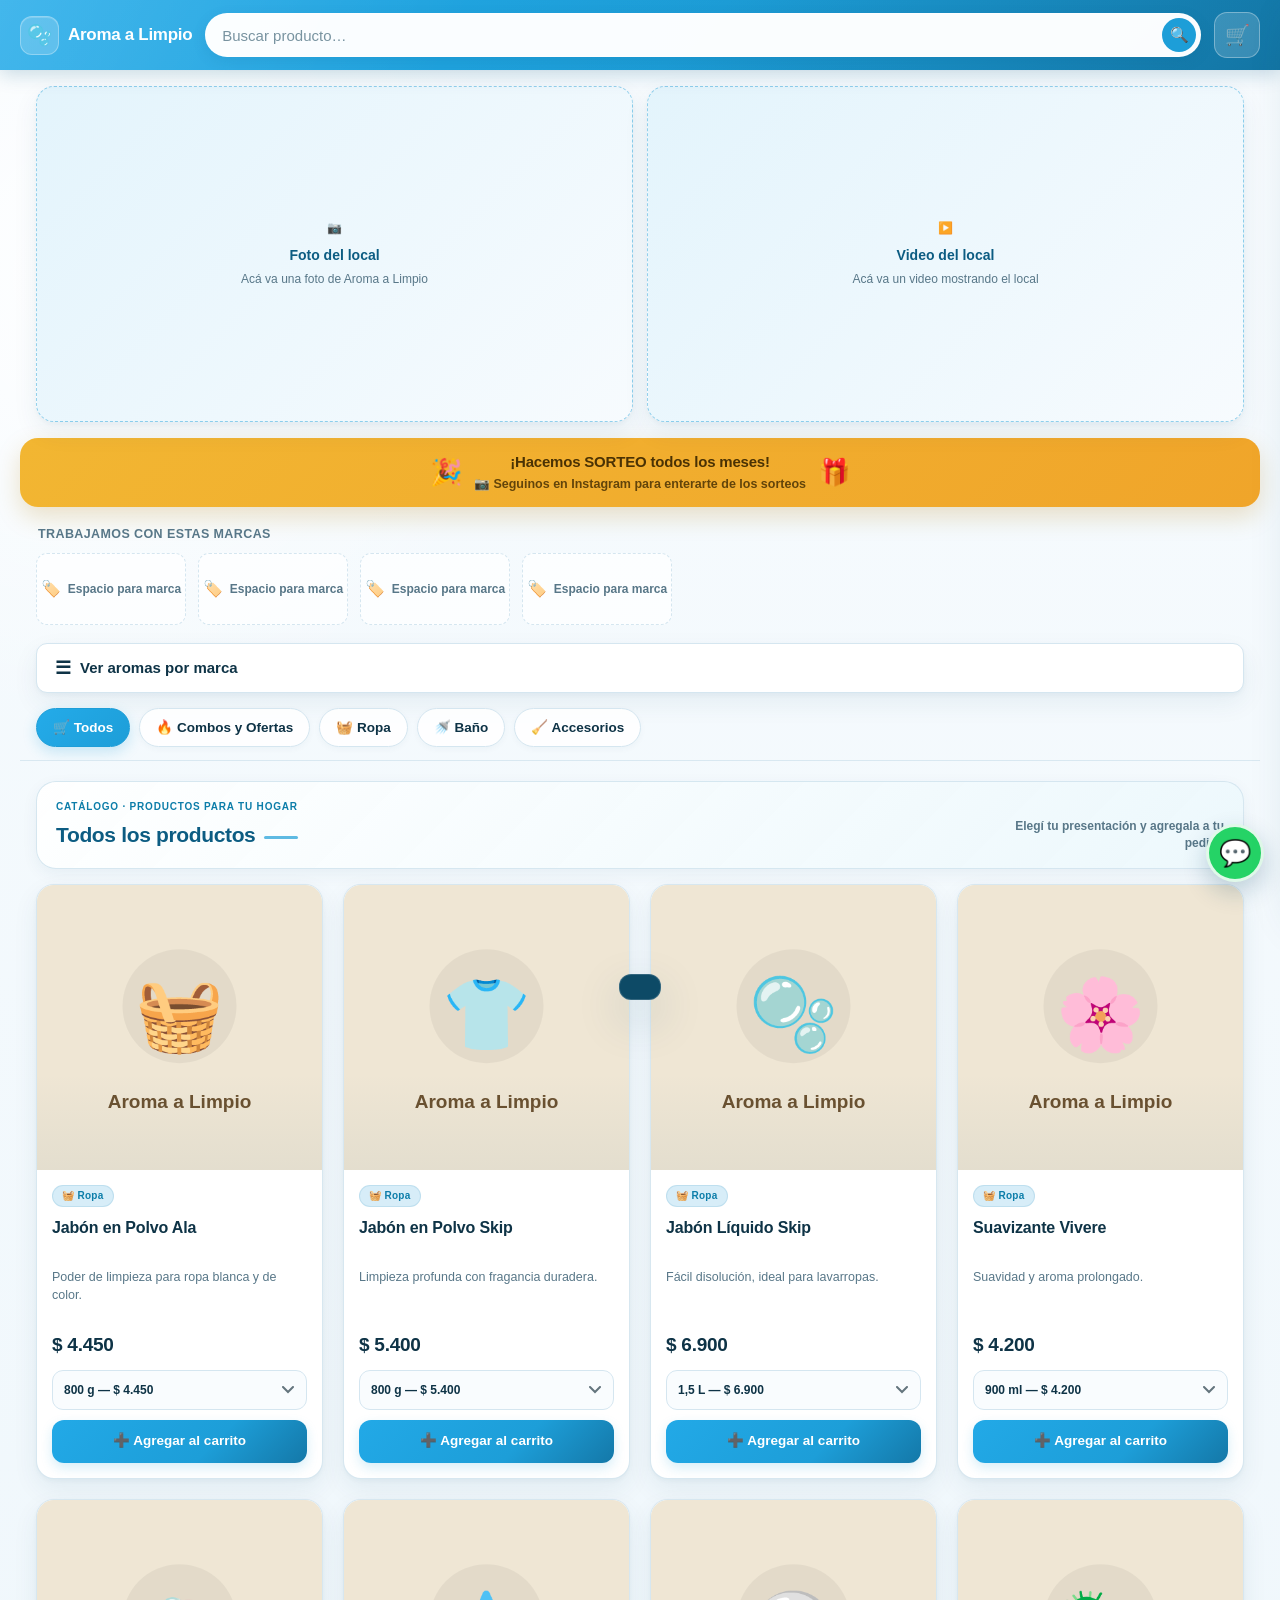
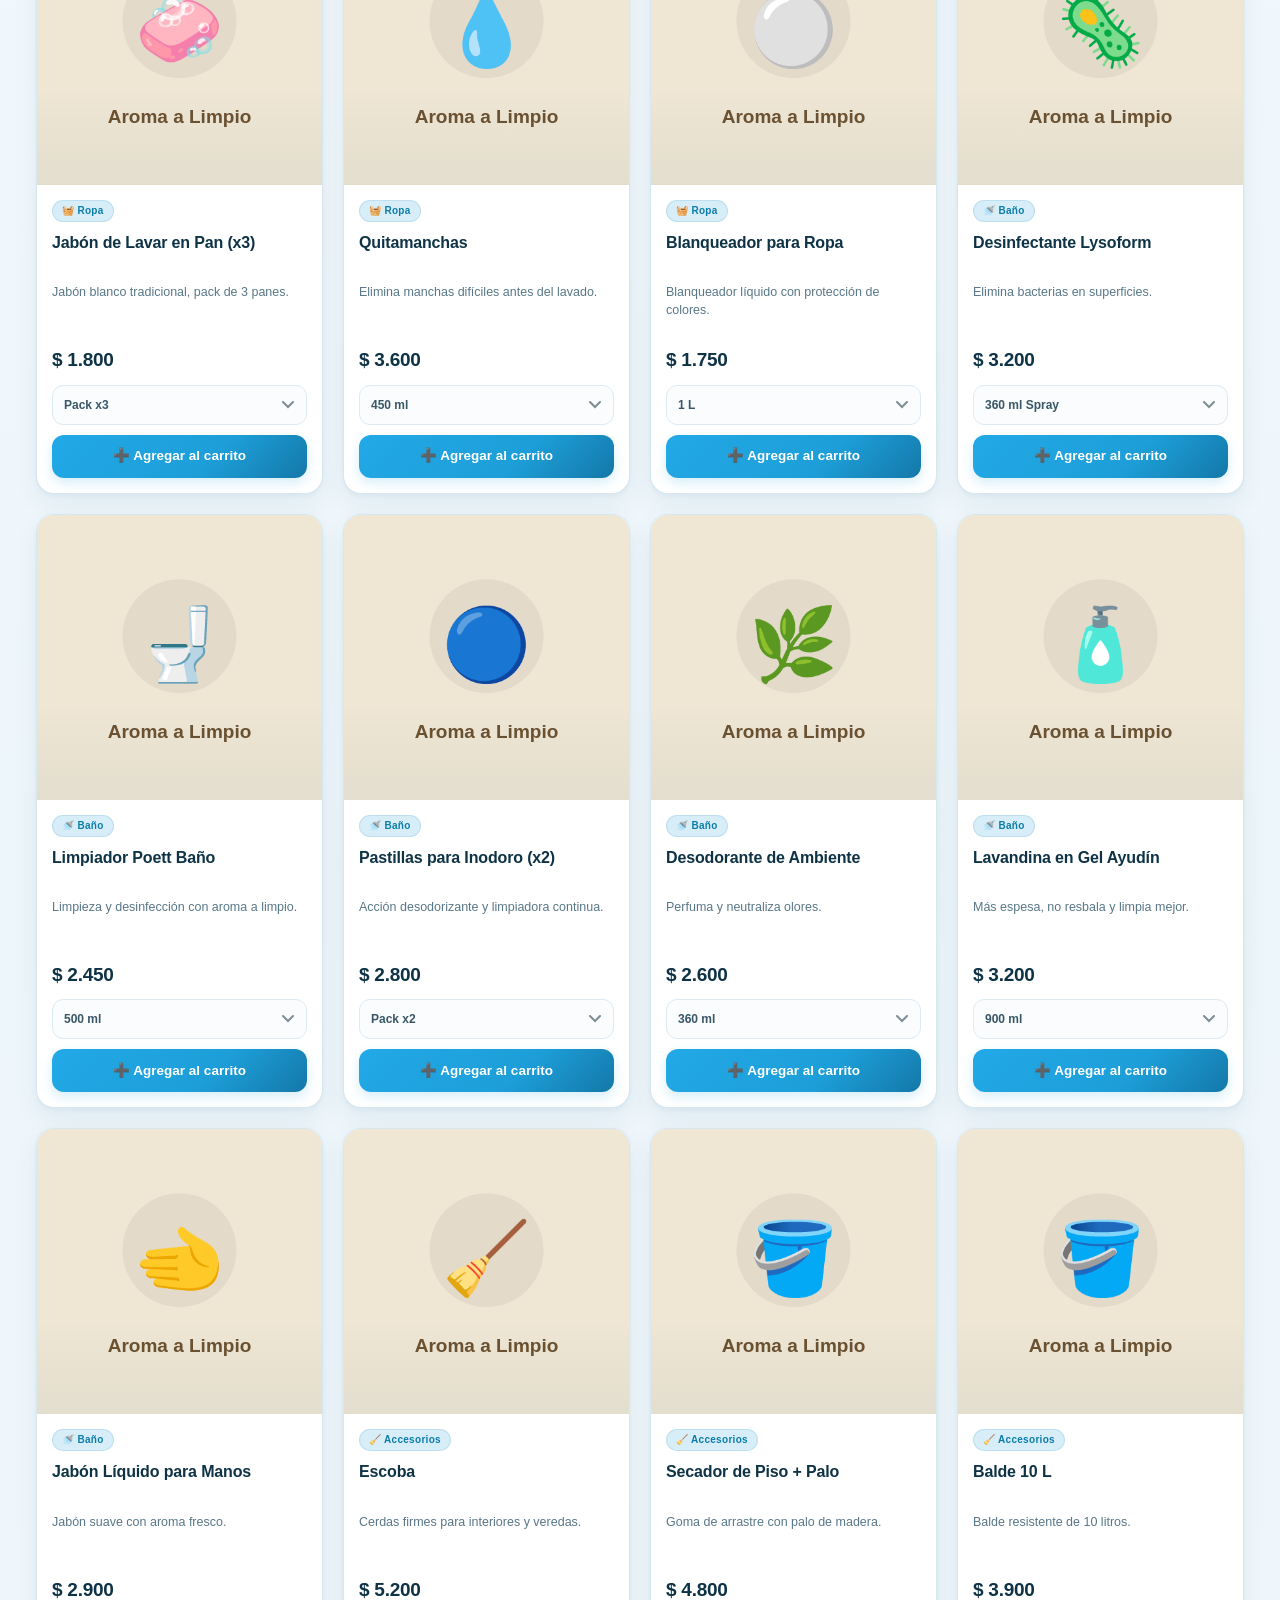
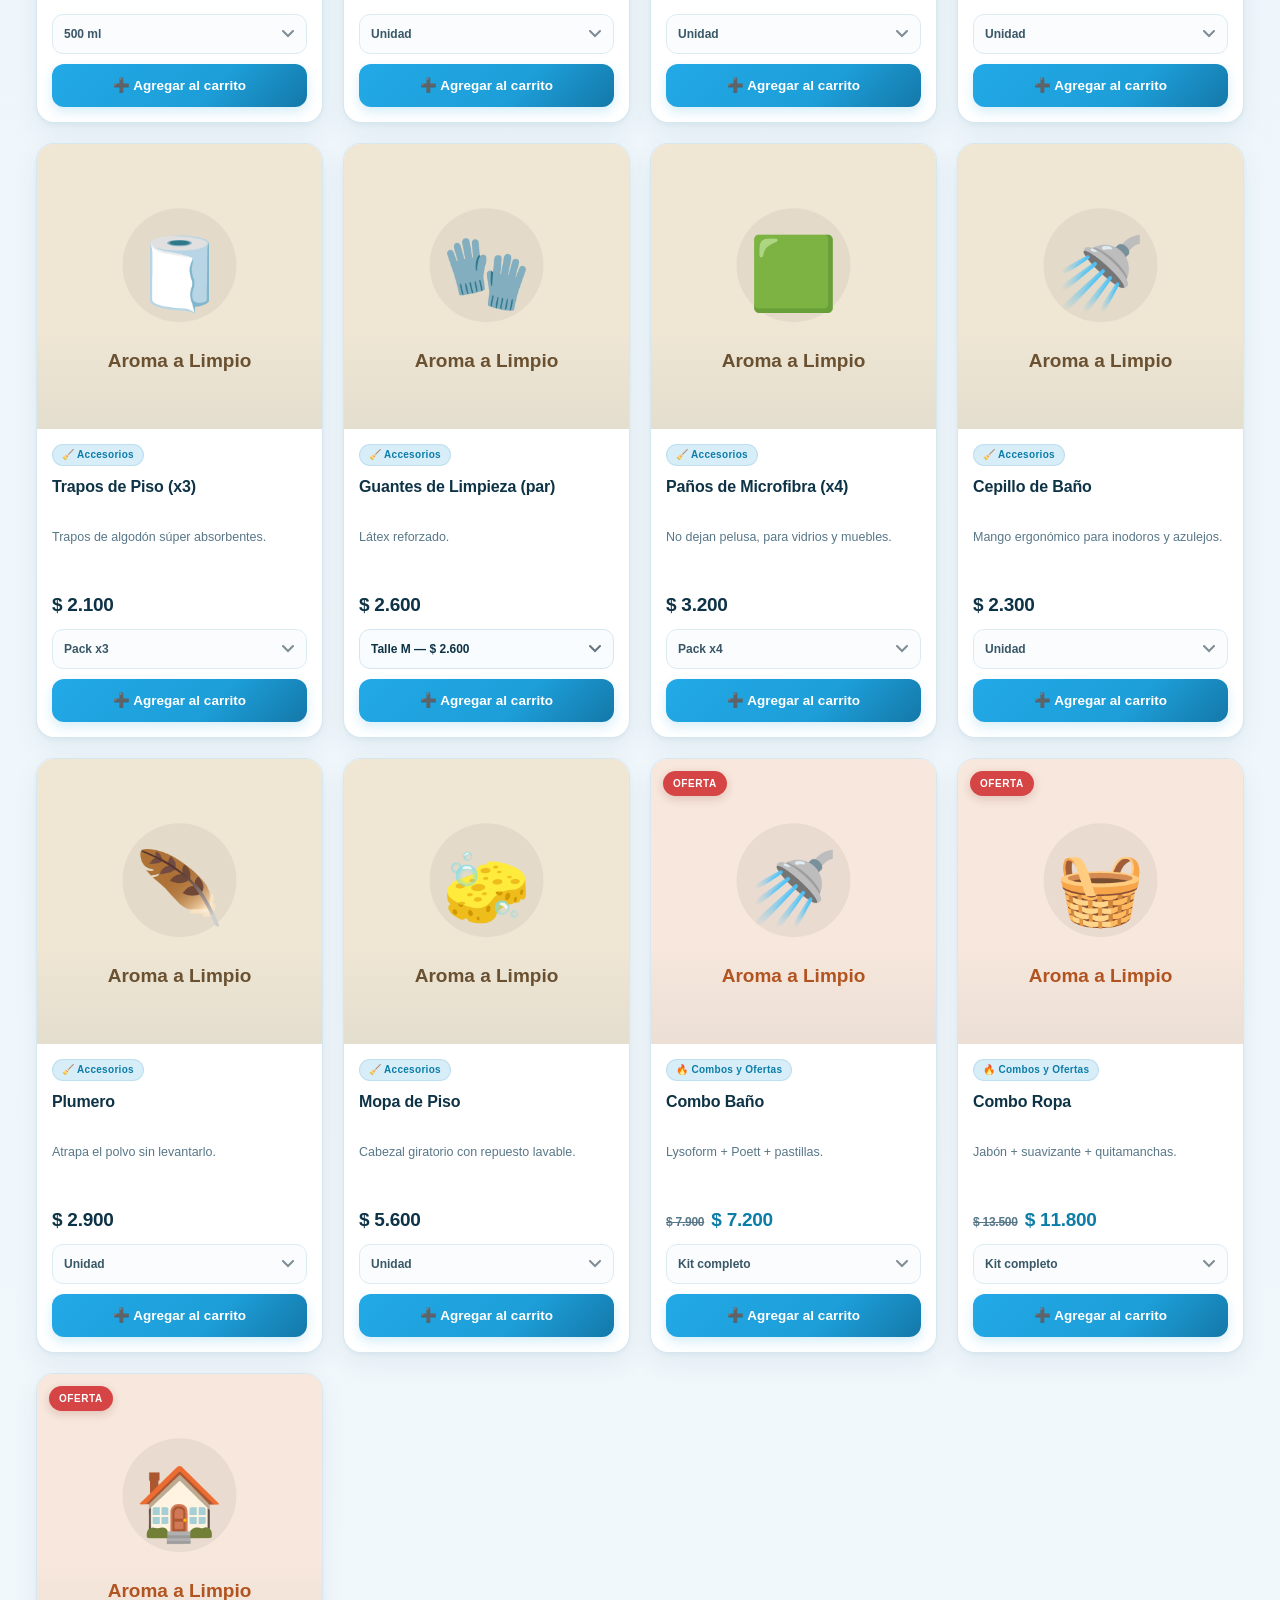
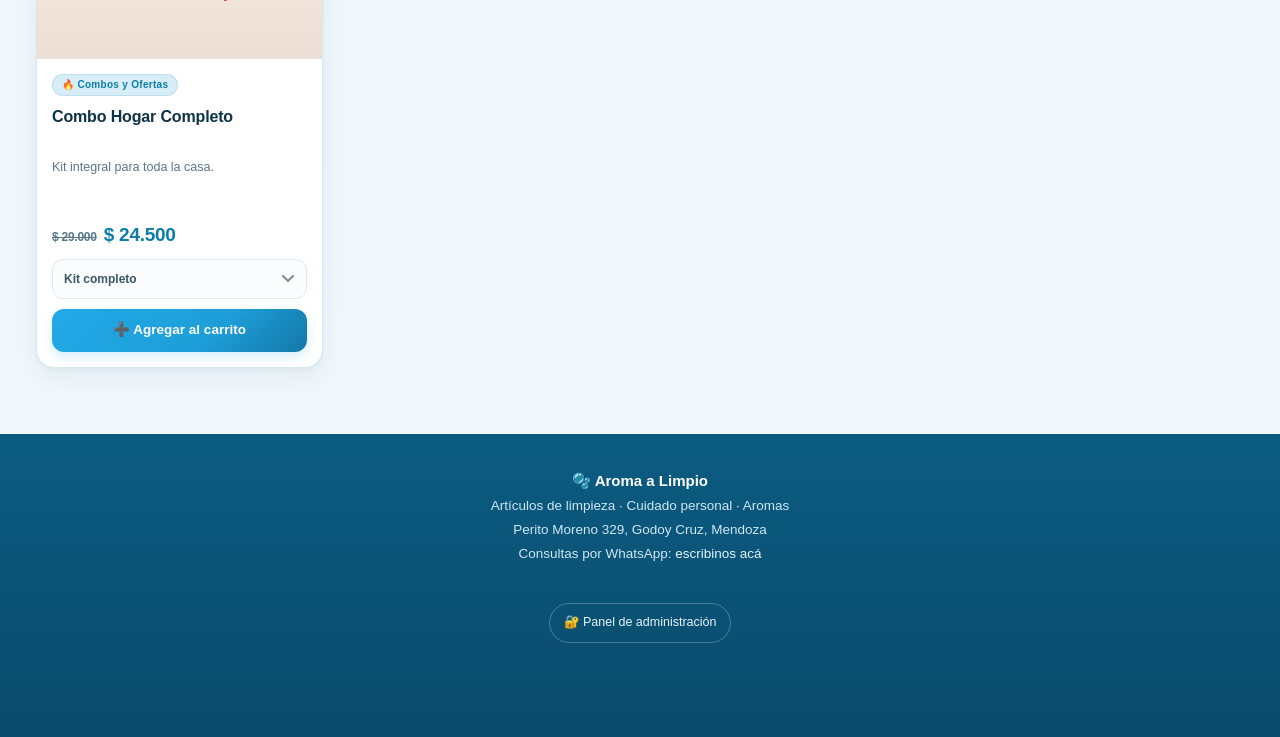
==== limpieza-tienda/backend/src/main/resources/static/index.html @ c39edfe0 "Agregar anular venta en Caja del día y aromas por marca en la tienda pública Co-Authored-By: Claude " ====
<!DOCTYPE html>
<html lang="es">
<head>
  <meta charset="UTF-8">
  <meta name="viewport" content="width=device-width, initial-scale=1.0">
  <meta name="description" content="Aroma a Limpio — Artículos de limpieza, cuidado personal y aromas. Armá tu pedido y envialo por WhatsApp.">
  <title>Aroma a Limpio — Artículos de limpieza</title>
  <link rel="stylesheet" href="css/styles.css?v=20260914b">
  <link rel="icon" href="data:image/svg+xml,<svg xmlns='http://www.w3.org/2000/svg' viewBox='0 0 100 100'><text y='.9em' font-size='90'>🫧</text></svg>">
</head>
<body>

  <!-- ============================= TOPBAR ============================== -->
  <header class="topbar">
    <div class="topbar-row">
      <a class="brand" href="/" aria-label="Ir al inicio">
        <span class="logo">🫧</span>
        <span>Aroma a Limpio</span>
      </a>
      <div class="search" role="search">
        <input id="searchInput" type="search" placeholder="Buscar producto…"
               autocomplete="off" aria-label="Buscar productos" aria-controls="suggestions">
        <button type="button" aria-label="Buscar">🔍</button>
        <div id="suggestions" class="suggestions" role="listbox"></div>
      </div>
      <button id="cartBtn" class="cart-btn" aria-label="Abrir carrito">
        🛒
        <span id="cartBadge" class="badge" style="display:none">0</span>
      </button>
    </div>
  </header>

  <!-- ======================= LOCAL: FOTO Y VIDEO ======================== -->
  <section class="hero-local" aria-label="Conocé nuestro local">
    <div class="hero-local-inner">
      <div id="heroFoto" class="hero-media ph-foto">
        <div class="hero-media-placeholder">
          <span class="hero-media-icon">📷</span>
          <strong>Foto del local</strong>
          <span>Acá va una foto de Aroma a Limpio</span>
        </div>
      </div>
      <div id="heroVideo" class="hero-media ph-video">
        <div class="hero-media-placeholder">
          <span class="hero-media-icon">▶️</span>
          <strong>Video del local</strong>
          <span>Acá va un video mostrando el local</span>
        </div>
      </div>
    </div>
  </section>

  <!-- ============================ SORTEO ================================ -->
  <a class="sorteo-banner" href="https://www.instagram.com/aroma_limpi0?stkn=ZDNlZDc0MzIxNw=="
     target="_blank" rel="noopener" aria-label="Sorteo mensual — seguinos en Instagram">
    <span class="sorteo-icon">🎉</span>
    <div class="sorteo-text">
      <strong>¡Hacemos SORTEO todos los meses!</strong>
      <span>📷 Seguinos en Instagram para enterarte de los sorteos</span>
    </div>
    <span class="sorteo-icon">🎁</span>
  </a>

  <!-- ====================== MARCAS / PUBLICIDAD ========================= -->
  <section class="brands-strip" aria-label="Marcas que trabajamos">
    <span class="brands-strip-label">Trabajamos con estas marcas</span>
    <div id="brandsRow" class="brands-row">
      <div class="brand-ad-slot"><span>🏷️</span>Espacio para marca</div>
      <div class="brand-ad-slot"><span>🏷️</span>Espacio para marca</div>
      <div class="brand-ad-slot"><span>🏷️</span>Espacio para marca</div>
      <div class="brand-ad-slot"><span>🏷️</span>Espacio para marca</div>
    </div>
  </section>

  <!-- ==================== AROMAS POR MARCA (catálogo) =================== -->
  <section class="aromas-publico" aria-label="Aromas disponibles por marca">
    <button type="button" id="aromasPublicoToggle" class="aromas-publico-toggle">
      <span class="rayitas">☰</span> Ver aromas por marca
    </button>

    <div id="aromasPublicoPanel" class="aromas-publico-panel">
      <div class="aromas-publico-marcas">
        <button type="button" class="aromas-publico-marca-btn active" data-marca="SAPHIRUS">Saphirus</button>
        <button type="button" class="aromas-publico-marca-btn" data-marca="SANDRA_MARZAN">Sandra Marzán</button>
      </div>

      <div class="aromas-publico-buscador">
        🔍 <input type="text" id="aromasPublicoBuscar" placeholder="Buscar aroma..." autocomplete="off">
      </div>

      <div id="aromasPublicoCategorias" class="aromas-publico-categorias"></div>

      <div id="aromasPublicoLista" class="aromas-publico-lista"></div>
    </div>
  </section>

  <!-- =========================== CATEGORÍAS ============================ -->
  <nav id="cats" class="cats" aria-label="Categorías"></nav>

  <!-- ============================ CATÁLOGO ============================= -->
  <main>
    <div class="catalog-heading">
      <div class="catalog-heading-copy">
        <span class="catalog-eyebrow">Catálogo · productos para tu hogar</span>
        <h2 id="sectionTitle" class="section-title">Todos los productos</h2>
      </div>
      <span class="catalog-note">Elegí tu presentación y agregala a tu pedido</span>
    </div>
    <div id="productGrid" class="grid"></div>
  </main>

  <!-- ============================== FOOTER ============================= -->
  <footer>
    <strong>🫧 Aroma a Limpio</strong><br>
    Artículos de limpieza · Cuidado personal · Aromas<br>
    Perito Moreno 329, Godoy Cruz, Mendoza<br>
    Consultas por WhatsApp: <a id="footerWhatsapp" href="#" target="_blank" rel="noopener">escribinos acá</a><br><br>
    <a class="admin-link" href="admin.html">🔐 Panel de administración</a>
  </footer>

  <!-- ============================ FABs ================================= -->
  <button id="cartFab" class="fab fab-cart" aria-label="Abrir carrito">
    🛒
    <span id="fabBadge" class="badge" style="display:none">0</span>
  </button>
  <a id="whatsappFab" class="fab fab-whatsapp" href="#" target="_blank" rel="noopener"
     aria-label="Consultar por WhatsApp">💬</a>

  <!-- ========================== CART DRAWER ============================ -->
  <div id="overlay" class="overlay"></div>
  <aside id="cartDrawer" class="drawer" aria-label="Carrito de compras" aria-hidden="true">
    <div class="drawer-head">
      <h2>🛒 Tu pedido</h2>
      <button id="closeDrawer" class="icon-btn" aria-label="Cerrar carrito">✕</button>
    </div>
    <div id="cartItems" class="drawer-body"></div>
    <div class="drawer-foot">
      <div class="total-row">
        <span>Total</span>
        <span id="cartTotal" class="total">$ 0</span>
      </div>
      <button id="goCheckout" class="btn btn-primary">Finalizar pedido →</button>
    </div>
  </aside>

  <!-- ========================= CHECKOUT MODAL ========================== -->
  <div id="checkoutOverlay" class="overlay"></div>
  <div id="checkoutModal" class="modal" role="dialog" aria-modal="true" aria-labelledby="checkoutTitle">
    <div class="modal-card">
      <div class="modal-head">
        <h2 id="checkoutTitle">📋 Confirmá tu pedido</h2>
        <button id="closeCheckout" class="icon-btn" aria-label="Cerrar">✕</button>
      </div>

      <div class="resumen">
        <h4>Resumen del pedido</h4>
        <div id="resumenItems"></div>
        <div class="line grand"><span>Total</span><span id="resumenTotal">$ 0</span></div>
      </div>

      <form id="checkoutForm" novalidate>
        <div class="field">
          <label for="nombre">Nombre completo <span class="req">*</span></label>
          <input id="nombre" type="text" maxlength="120" autocomplete="name" required
                 placeholder="Ej.: María González">
        </div>
        <div class="field">
          <label for="telefono">Teléfono (opcional)</label>
          <input id="telefono" type="tel" maxlength="30" autocomplete="tel" placeholder="261 555 1234">
        </div>

        <div class="field">
          <label>Modalidad de entrega <span class="req">*</span></label>
          <div class="seg">
            <input type="radio" id="retiro" name="modalidad" value="RETIRO_LOCAL" checked>
            <label for="retiro">🏪 Retiro en local</label>
            <input type="radio" id="envio" name="modalidad" value="ENVIO_DOMICILIO">
            <label for="envio">🛵 Envío a domicilio</label>
          </div>
        </div>

        <div id="fieldDireccion" class="field" style="display:none">
          <label for="direccion">Dirección <span class="req">*</span></label>
          <input id="direccion" type="text" maxlength="255" autocomplete="street-address"
                 placeholder="Calle y número">
        </div>

        <div class="field">
          <label for="barrio">Barrio</label>
          <input id="barrio" type="text" maxlength="120" placeholder="Ej.: Centro, Benegas…">
        </div>

        <div class="field">
          <label>Medio de pago <span class="req">*</span></label>
          <div class="seg" style="grid-template-columns:repeat(3,1fr)">
            <input type="radio" id="pagoEfectivo" name="medioPago" value="EFECTIVO" checked>
            <label for="pagoEfectivo">💵 Efectivo</label>
            <input type="radio" id="pagoTransferencia" name="medioPago" value="TRANSFERENCIA">
            <label for="pagoTransferencia">🏦 Transferencia</label>
            <input type="radio" id="pagoMP" name="medioPago" value="MERCADO_PAGO">
            <label for="pagoMP">💳 Mercado Pago</label>
          </div>
        </div>

        <div class="field">
          <label for="notas">Notas (opcional)</label>
          <textarea id="notas" rows="2" maxlength="500" placeholder="Ej.: pedido para retirar mañana a la tarde"></textarea>
        </div>

        <button id="btnEnviar" type="submit" class="btn btn-whatsapp">
          💬 Enviar pedido por WhatsApp
        </button>
      </form>
    </div>
  </div>

  <!-- ========================= DETALLE DE PRODUCTO ====================== -->
  <div id="productOverlay" class="overlay"></div>
  <div id="productModal" class="modal" role="dialog" aria-modal="true" aria-labelledby="productTitle">
    <div class="modal-card">
      <div class="modal-head">
        <h2 id="productTitle">Producto</h2>
        <button id="closeProduct" class="icon-btn" aria-label="Cerrar">✕</button>
      </div>
      <div id="productDetailBody"></div>
    </div>
  </div>

  <!-- ============================ LIGHTBOX (ZOOM) ======================= -->
  <div id="lightboxOverlay" class="overlay"></div>
  <div id="lightbox" class="lightbox" role="dialog" aria-modal="true" aria-label="Foto ampliada">
    <button id="closeLightbox" class="icon-btn" aria-label="Cerrar">✕</button>
    <img id="lightboxImg" src="" alt="">
  </div>

  <!-- ============================== TOAST =============================== -->
  <div id="toast" role="status" aria-live="polite"></div>

  <script src="js/api.js"></script>
  <script src="js/demo-data.js"></script>
  <script src="js/app.js"></script>
</body>
</html>
---- limpieza-tienda/backend/src/main/resources/static/css/styles.css ----
/* ============================================================================
   AROMA A LIMPIO — Estilos de la tienda
   Capa visual renovada: misma paleta, más jerarquía y una presentación más
   cuidada para el catálogo. No modifica ninguna interacción de la tienda.
   ========================================================================== */

:root {
  /* Paleta de marca "Aroma a Limpio" (celeste + blanco) */
  --celeste: #1d9ed8;
  --celeste-osc: #1478a8;
  --celeste-profundo: #0c5c82;
  --celeste-suave: #e3f4fc;
  --acento: #0c7da9;
  --acento-suave: #d7edf8;
  --azul: #1473b3;
  --rojo: #d64545;
  --ambar: #f2b632;
  --ambar-suave: #fbf1d4;
  --bg: #edf6fb;
  --card: #ffffff;
  --texto: #0e3346;
  --texto-suave: #587788;
  --borde: #d5e6f0;
  --radio: 18px;
  --radio-sm: 11px;
  --sombra: 0 4px 18px rgba(14, 70, 100, .08);
  --sombra-fuerte: 0 18px 48px rgba(14, 70, 100, .20);
  --sombra-card: 0 2px 4px rgba(14, 70, 100, .04), 0 10px 26px rgba(14, 70, 100, .07);
  --ancho-contenido: 1240px;
}

* { box-sizing: border-box; }

html {
  min-width: 320px;
  scroll-behavior: smooth;
}

body {
  margin: 0;
  padding: 0;
  min-height: 100vh;
  background:
    radial-gradient(circle at 8% 5%, rgba(255, 255, 255, .9), transparent 28rem),
    linear-gradient(180deg, #f7fbfe 0%, var(--bg) 44%, #f2f8fc 100%);
  color: var(--texto);
  font-family: -apple-system, BlinkMacSystemFont, "Segoe UI", Roboto, "Helvetica Neue", Arial, sans-serif;
  font-size: 15px;
  line-height: 1.5;
  -webkit-font-smoothing: antialiased;
  text-rendering: optimizeLegibility;
}

img { max-width: 100%; display: block; }
button, input, select, textarea { font: inherit; }
button { cursor: pointer; }
a { color: inherit; text-decoration: none; }

::selection { background: rgba(29, 158, 216, .22); color: var(--celeste-profundo); }

:focus-visible {
  outline: 3px solid rgba(29, 158, 216, .42);
  outline-offset: 3px;
  border-radius: 8px;
}

/* ============================== TOPBAR =================================== */

.topbar {
  position: sticky;
  top: 0;
  z-index: 50;
  padding: 12px 16px;
  color: #fff;
  background: linear-gradient(135deg, #24abe9 0%, var(--celeste) 54%, var(--celeste-osc) 100%);
  box-shadow: 0 4px 18px rgba(12, 92, 130, .22);
  isolation: isolate;
}

.topbar::after {
  content: "";
  position: absolute;
  inset: 0;
  z-index: -1;
  pointer-events: none;
  background: linear-gradient(115deg, rgba(255, 255, 255, .14), transparent 36%, rgba(12, 92, 130, .10));
}

.topbar-row {
  display: grid;
  grid-template-columns: auto minmax(0, 1fr) auto;
  align-items: center;
  gap: 13px;
  width: min(100%, var(--ancho-contenido));
  margin: 0 auto;
}

.brand {
  display: flex;
  min-width: 0;
  align-items: center;
  gap: 9px;
  color: #fff;
  font-size: 17px;
  font-weight: 800;
  letter-spacing: -.3px;
  white-space: nowrap;
}

.brand > span:last-child {
  overflow: hidden;
  text-overflow: ellipsis;
}

.brand .logo {
  display: grid;
  flex: 0 0 39px;
  place-items: center;
  width: 39px;
  height: 39px;
  border: 1px solid rgba(255, 255, 255, .30);
  border-radius: 12px;
  background: rgba(255, 255, 255, .18);
  box-shadow: inset 0 1px 0 rgba(255, 255, 255, .18);
  font-size: 20px;
}

.search {
  position: relative;
  min-width: 0;
}

.search input {
  width: 100%;
  height: 44px;
  padding: 0 48px 0 16px;
  border: 1px solid rgba(255, 255, 255, .65);
  border-radius: 999px;
  outline: none;
  background: rgba(255, 255, 255, .98);
  color: var(--texto);
  box-shadow: 0 4px 14px rgba(12, 92, 130, .12);
  transition: border-color .2s ease, box-shadow .2s ease;
}

.search input::placeholder { color: #7893a0; }
.search input:focus {
  border-color: #fff;
  box-shadow: 0 0 0 4px rgba(255, 255, 255, .20), 0 5px 16px rgba(12, 92, 130, .16);
}

.search button {
  position: absolute;
  top: 50%;
  right: 5px;
  display: grid;
  width: 34px;
  height: 34px;
  place-items: center;
  transform: translateY(-50%);
  border: 0;
  border-radius: 50%;
  background: var(--celeste);
  color: #fff;
  font-size: 15px;
  transition: background .2s ease, transform .2s ease;
}

.search button:hover {
  background: var(--celeste-osc);
  transform: translateY(-50%) scale(1.04);
}

/* Sugerencias del buscador */
.suggestions {
  position: absolute;
  top: calc(100% + 9px);
  left: 0;
  right: 0;
  display: none;
  max-height: 320px;
  overflow-y: auto;
  border: 1px solid var(--borde);
  border-radius: 15px;
  background: #fff;
  color: var(--texto);
  box-shadow: var(--sombra-fuerte);
  scrollbar-width: thin;
}

.suggestions.open { display: block; }

.suggestions button {
  position: static;
  display: flex;
  width: 100%;
  min-height: 58px;
  align-items: center;
  gap: 11px;
  transform: none;
  padding: 10px 13px;
  border: 0;
  border-bottom: 1px solid var(--borde);
  border-radius: 0;
  background: #fff;
  color: var(--texto);
  text-align: left;
  font-size: 14px;
}

.suggestions button:last-child { border-bottom: 0; }
.suggestions button:hover,
.suggestions button:focus { background: var(--celeste-suave); }
.suggestions img {
  width: 38px;
  height: 38px;
  flex: 0 0 38px;
  border-radius: 10px;
  object-fit: cover;
}
.suggestions .s-name { overflow: hidden; font-weight: 650; text-overflow: ellipsis; white-space: nowrap; }
.suggestions .s-price { margin-left: auto; color: var(--acento); font-weight: 800; white-space: nowrap; }

.cart-btn {
  position: relative;
  display: grid;
  width: 46px;
  height: 46px;
  place-items: center;
  border: 1px solid rgba(255, 255, 255, .32);
  border-radius: 13px;
  background: rgba(255, 255, 255, .16);
  color: #fff;
  font-size: 20px;
  transition: background .2s ease, transform .2s ease;
}

.cart-btn:hover {
  background: rgba(255, 255, 255, .26);
  transform: translateY(-1px);
}

.cart-btn .badge {
  position: absolute;
  top: -7px;
  right: -7px;
  display: grid;
  min-width: 21px;
  height: 21px;
  place-items: center;
  padding: 0 5px;
  border: 2px solid var(--celeste);
  border-radius: 999px;
  background: #fff;
  color: var(--celeste-osc);
  font-size: 11px;
  font-weight: 850;
}

/* ============================ CATEGORÍAS ================================= */

.cats {
  display: flex;
  width: min(100%, var(--ancho-contenido));
  gap: 9px;
  margin: 0 auto;
  padding: 15px 16px 13px;
  overflow-x: auto;
  border-bottom: 1px solid rgba(213, 230, 240, .88);
  scrollbar-width: none;
}

.cats::-webkit-scrollbar { display: none; }

.cat-chip {
  flex: 0 0 auto;
  min-height: 39px;
  padding: 8px 16px;
  border: 1px solid var(--borde);
  border-radius: 999px;
  background: rgba(255, 255, 255, .88);
  color: var(--texto);
  box-shadow: 0 2px 6px rgba(14, 70, 100, .04);
  font-size: 13.5px;
  font-weight: 700;
  transition: border-color .2s ease, background .2s ease, color .2s ease, box-shadow .2s ease, transform .2s ease;
}

.cat-chip:hover {
  border-color: rgba(29, 158, 216, .65);
  color: var(--celeste-osc);
  box-shadow: 0 4px 12px rgba(29, 158, 216, .12);
  transform: translateY(-1px);
}

.cat-chip.active {
  border-color: var(--celeste);
  background: linear-gradient(135deg, #24abe9, var(--celeste));
  color: #fff;
  box-shadow: 0 5px 14px rgba(29, 158, 216, .22);
}

.tag-oferta {
  position: absolute;
  top: 12px;
  left: 12px;
  z-index: 2;
  padding: 5px 10px;
  border-radius: 999px;
  background: var(--rojo);
  color: #fff;
  box-shadow: 0 3px 10px rgba(126, 25, 25, .18);
  font-size: 10px;
  font-weight: 850;
  letter-spacing: .55px;
}

/* ============================== GRID ===================================== */

main {
  width: min(100%, var(--ancho-contenido));
  margin: 0 auto;
  padding: 0 16px 126px;
}

.section-title {
  display: flex;
  align-items: center;
  gap: 9px;
  margin: 22px 2px 15px;
  color: var(--celeste-profundo);
  font-size: 21px;
  font-weight: 850;
  letter-spacing: -.35px;
}

.section-title::after {
  content: "";
  width: 34px;
  height: 3px;
  margin-top: 4px;
  border-radius: 999px;
  background: var(--celeste);
  opacity: .7;
}

.grid {
  display: grid;
  grid-template-columns: repeat(2, minmax(0, 1fr));
  gap: 14px;
}

@media (min-width: 640px) {
  .grid { grid-template-columns: repeat(auto-fill, minmax(280px, 1fr)); gap: 20px; }
}

.card {
  position: relative;
  display: flex;
  min-width: 0;
  height: 100%;
  flex-direction: column;
  overflow: hidden;
  border: 1px solid rgba(213, 230, 240, .95);
  border-radius: var(--radio);
  background: var(--card);
  box-shadow: var(--sombra-card);
  cursor: pointer;
  transition: transform .22s ease, box-shadow .22s ease, border-color .22s ease;
}

.card:hover {
  border-color: rgba(29, 158, 216, .30);
  box-shadow: 0 14px 32px rgba(14, 70, 100, .14);
  transform: translateY(-4px);
}

.card:focus-within {
  border-color: rgba(29, 158, 216, .58);
  box-shadow: 0 0 0 3px rgba(29, 158, 216, .12), var(--sombra-card);
}

.card .img-wrap {
  position: relative;
  aspect-ratio: 1 / 1;
  overflow: hidden;
  background:
    radial-gradient(circle at 50% 25%, rgba(255, 255, 255, .62), transparent 48%),
    linear-gradient(135deg, #e5f5fc 0%, #f9fcfe 100%);
}

.card .img-wrap::after {
  content: "";
  position: absolute;
  right: 0;
  bottom: 0;
  left: 0;
  height: 34%;
  pointer-events: none;
  background: linear-gradient(180deg, transparent, rgba(14, 70, 100, .05));
}

.card img.prod {
  width: 100%;
  height: 100%;
  object-fit: cover;
  object-position: center;
  background: #eef7fb;
  transition: transform .35s ease;
}

.card:hover img.prod { transform: scale(1.035); }

.card .img-wrap .tag-oferta { top: 12px; left: 12px; }

.card .body {
  display: flex;
  flex: 1;
  flex-direction: column;
  gap: 10px;
  padding: 16px;
}

.card .cat {
  align-self: flex-start;
  max-width: 100%;
  overflow: hidden;
  padding: 4px 9px;
  border: 1px solid rgba(12, 125, 169, .12);
  border-radius: 999px;
  background: var(--acento-suave);
  color: var(--acento);
  font-size: 10px;
  font-weight: 800;
  letter-spacing: .3px;
  line-height: 1.2;
  text-overflow: ellipsis;
  white-space: nowrap;
}

.card h3 {
  display: -webkit-box;
  min-height: 2.65em;
  margin: 0;
  overflow: hidden;
  color: var(--texto);
  font-size: 16px;
  font-weight: 800;
  letter-spacing: -.15px;
  line-height: 1.32;
  -webkit-box-orient: vertical;
  -webkit-line-clamp: 2;
}

.card .desc {
  display: -webkit-box;
  min-height: 4em;
  margin: 0;
  overflow: hidden;
  color: var(--texto-suave);
  font-size: 13px;
  line-height: 1.4;
  -webkit-box-orient: vertical;
  -webkit-line-clamp: 3;
}

.price-row {
  display: flex;
  align-items: baseline;
  gap: 7px;
  min-height: 28px;
  padding-top: 2px;
  flex-wrap: wrap;
}

.price {
  color: var(--texto);
  font-size: 19px;
  font-variant-numeric: tabular-nums;
  font-weight: 850;
  letter-spacing: -.25px;
}

.price.old {
  color: var(--texto-suave);
  font-size: 12px;
  font-weight: 600;
  text-decoration: line-through;
}

.price.oferta { color: var(--acento); }

.oferta-pill {
  padding: 3px 8px;
  border-radius: 999px;
  background: var(--acento-suave);
  color: #0a6b93;
  font-size: 10px;
  font-weight: 850;
}

.select-wrap { position: relative; margin-top: auto; }

.select-wrap select {
  width: 100%;
  min-height: 40px;
  padding: 8px 34px 8px 11px;
  border: 1px solid var(--borde);
  border-radius: var(--radio-sm);
  outline: none;
  appearance: none;
  background-color: #f9fcfe;
  background-image: url("data:image/svg+xml;utf8,<svg xmlns='http://www.w3.org/2000/svg' width='12' height='8'><path d='M1 1l5 5 5-5' stroke='%2364757d' stroke-width='2' fill='none' stroke-linecap='round'/></svg>");
  background-position: right 12px center;
  background-repeat: no-repeat;
  color: var(--texto);
  font-size: 12px;
  font-weight: 650;
  transition: border-color .2s ease, box-shadow .2s ease, background-color .2s ease;
}

.select-wrap select:hover { border-color: rgba(29, 158, 216, .6); }
.select-wrap select:focus { border-color: var(--celeste); box-shadow: 0 0 0 3px rgba(29, 158, 216, .12); }
.select-wrap select:disabled { cursor: default; opacity: .82; }

.add-btn {
  width: 100%;
  min-height: 43px;
  margin-top: 0;
  padding: 10px 9px;
  border: 0;
  border-radius: 12px;
  background: linear-gradient(135deg, #22a9e7 0%, var(--celeste) 62%, var(--celeste-osc) 100%);
  color: #fff;
  box-shadow: 0 5px 12px rgba(29, 158, 216, .18);
  font-size: 13px;
  font-weight: 800;
  line-height: 1.2;
  transition: background .2s ease, box-shadow .2s ease, transform .15s ease;
}

.add-btn:hover {
  background: linear-gradient(135deg, #1d9ed8 0%, var(--celeste-osc) 100%);
  box-shadow: 0 7px 16px rgba(20, 120, 168, .26);
  transform: translateY(-1px);
}

.add-btn:active { box-shadow: none; transform: translateY(1px); }
.add-btn:disabled {
  background: #b9c6ce;
  box-shadow: none;
  cursor: not-allowed;
  transform: none;
}

.empty-state {
  grid-column: 1 / -1;
  padding: 56px 16px;
  border: 1px dashed #b9d6e5;
  border-radius: var(--radio);
  background: rgba(255, 255, 255, .60);
  color: var(--texto-suave);
  text-align: center;
  font-size: 15px;
}

.empty-state .big { margin-bottom: 4px; font-size: 42px; }

/* ============================== FABs ===================================== */

.fab {
  position: fixed;
  right: 16px;
  z-index: 70;
  display: grid;
  width: 58px;
  height: 58px;
  place-items: center;
  border: 3px solid rgba(255, 255, 255, .86);
  border-radius: 50%;
  color: #fff;
  box-shadow: 0 10px 24px rgba(14, 70, 100, .24);
  font-size: 26px;
  transition: transform .2s ease, box-shadow .2s ease;
}

.fab:hover {
  box-shadow: 0 13px 28px rgba(14, 70, 100, .30);
  transform: translateY(-3px);
}

.fab:active { transform: scale(.94); }
.fab-whatsapp { bottom: 18px; background: #25d366; }
.fab-cart { bottom: 86px; background: var(--celeste); }

.fab-cart .badge {
  position: absolute;
  top: -4px;
  right: -4px;
  display: grid;
  min-width: 22px;
  height: 22px;
  place-items: center;
  padding: 0 5px;
  border: 2px solid var(--celeste);
  border-radius: 12px;
  background: #fff;
  color: var(--celeste-osc);
  box-shadow: 0 1px 5px rgba(12, 92, 130, .3);
  font-size: 12px;
  font-weight: 850;
}

/* ============================== CART DRAWER ============================== */

.overlay {
  position: fixed;
  inset: 0;
  z-index: 80;
  background: rgba(10, 38, 52, .48);
  opacity: 0;
  pointer-events: none;
  transition: opacity .24s ease;
  backdrop-filter: blur(2px);
}

.overlay.open { opacity: 1; pointer-events: auto; }

.drawer {
  position: fixed;
  top: 0;
  right: 0;
  bottom: 0;
  z-index: 90;
  display: flex;
  width: 100%;
  max-width: 430px;
  flex-direction: column;
  transform: translateX(105%);
  border-left: 1px solid var(--borde);
  background: #fff;
  box-shadow: var(--sombra-fuerte);
  transition: transform .28s cubic-bezier(.22, .8, .25, 1);
}

.drawer.open { transform: translateX(0); }

.drawer-head {
  display: flex;
  align-items: center;
  justify-content: space-between;
  padding: 18px 18px 16px;
  border-bottom: 1px solid var(--borde);
  background: linear-gradient(135deg, #f7fcff, #fff);
}

.drawer-head h2 { margin: 0; color: var(--celeste-profundo); font-size: 18px; letter-spacing: -.2px; }
.icon-btn {
  width: 36px;
  height: 36px;
  border: 1px solid transparent;
  border-radius: 10px;
  background: transparent;
  color: var(--texto-suave);
  font-size: 21px;
  line-height: 1;
  transition: background .2s ease, color .2s ease, border-color .2s ease;
}
.icon-btn:hover { border-color: var(--borde); background: var(--celeste-suave); color: var(--celeste-osc); }

.drawer-body { flex: 1; padding: 13px 18px; overflow-y: auto; }

.cart-item {
  display: flex;
  gap: 12px;
  padding: 13px 0;
  border-bottom: 1px solid var(--borde);
}

.cart-item img {
  width: 64px;
  height: 64px;
  flex: 0 0 64px;
  border: 1px solid var(--borde);
  border-radius: 12px;
  object-fit: cover;
  background: var(--celeste-suave);
}

.cart-item .ci-info { min-width: 0; flex: 1; }
.cart-item .ci-name { overflow: hidden; font-size: 14px; font-weight: 800; text-overflow: ellipsis; white-space: nowrap; }
.cart-item .ci-var { margin-top: 1px; color: var(--texto-suave); font-size: 12px; }
.cart-item .ci-price { margin-top: 3px; color: var(--acento); font-size: 14px; font-weight: 800; }

.qty { display: inline-flex; align-items: center; gap: 8px; margin-top: 7px; }
.qty button {
  display: grid;
  width: 28px;
  height: 28px;
  place-items: center;
  border: 1px solid var(--borde);
  border-radius: 8px;
  background: #fff;
  color: var(--celeste-osc);
  font-size: 17px;
  line-height: 1;
  transition: border-color .2s ease, background .2s ease;
}
.qty button:hover { border-color: var(--celeste); background: var(--celeste-suave); }
.qty span { min-width: 22px; color: var(--texto); text-align: center; font-weight: 800; }

.ci-remove {
  align-self: flex-start;
  padding: 3px;
  border: 0;
  background: none;
  color: var(--rojo);
  font-size: 16px;
  opacity: .76;
}
.ci-remove:hover { opacity: 1; }

.drawer-foot {
  padding: 16px 18px 18px;
  border-top: 1px solid var(--borde);
  background: linear-gradient(180deg, #fff, #f8fcfe);
}

.total-row {
  display: flex;
  align-items: center;
  justify-content: space-between;
  margin-bottom: 13px;
  color: var(--texto);
  font-size: 16px;
  font-weight: 800;
}

.total-row .total { color: var(--acento); font-size: 22px; font-variant-numeric: tabular-nums; }

.btn {
  display: block;
  width: 100%;
  padding: 14px;
  border: 0;
  border-radius: 12px;
  text-align: center;
  font-size: 15px;
  font-weight: 800;
  transition: background .2s ease, box-shadow .2s ease, transform .15s ease;
}

.btn-primary {
  background: linear-gradient(135deg, #22a9e7, var(--celeste-osc));
  color: #fff;
  box-shadow: 0 6px 14px rgba(29, 158, 216, .18);
}
.btn-primary:hover { background: linear-gradient(135deg, var(--celeste), #0e6d9c); box-shadow: 0 8px 17px rgba(20, 120, 168, .25); transform: translateY(-1px); }
.btn-outline { border: 1.5px solid var(--celeste); background: #fff; color: var(--celeste-osc); }

/* ============================== MODAL ==================================== */

.modal {
  position: fixed;
  inset: 0;
  z-index: 100;
  display: none;
  align-items: flex-end;
  justify-content: center;
}

@media (min-width: 640px) { .modal { align-items: center; } }
.modal.open { display: flex; }

.modal-card {
  width: 100%;
  max-width: 580px;
  max-height: 92vh;
  overflow-y: auto;
  padding: 22px 20px;
  border: 1px solid var(--borde);
  border-radius: 20px 20px 0 0;
  background: #fff;
  box-shadow: var(--sombra-fuerte);
}

@media (min-width: 640px) { .modal-card { border-radius: 20px; } }

.modal-head { display: flex; align-items: center; justify-content: space-between; margin-bottom: 10px; }
.modal-head h2 { margin: 0; color: var(--celeste-profundo); font-size: 20px; letter-spacing: -.25px; }

/* La ficha de producto (#productModal) ya repite el nombre debajo del
   breadcrumb, así que el título de arriba queda solo para lectores de
   pantalla y el modal-head se reduce a la X de cerrar. */
#productModal .modal-head { justify-content: flex-end; margin-bottom: 4px; }
#productModal .modal-head h2 {
  position: absolute;
  width: 1px; height: 1px;
  overflow: hidden;
  clip: rect(0 0 0 0);
  white-space: nowrap;
}

.field { margin-bottom: 15px; }
.field label { display: block; margin-bottom: 7px; color: var(--texto); font-size: 13px; font-weight: 750; }
.field label .req { color: var(--rojo); }
.field input, .field select, .field textarea {
  width: 100%;
  padding: 12px 13px;
  border: 1px solid var(--borde);
  border-radius: 11px;
  outline: none;
  background: #fbfdfe;
  color: var(--texto);
  font-size: 15px;
  transition: border-color .2s ease, box-shadow .2s ease, background .2s ease;
}
.field textarea { resize: vertical; }
.field input::placeholder, .field textarea::placeholder { color: #7893a0; }
.field input:focus, .field select:focus, .field textarea:focus {
  border-color: var(--celeste);
  background: #fff;
  box-shadow: 0 0 0 3px rgba(29, 158, 216, .12);
}

.seg { display: grid; grid-template-columns: 1fr 1fr; gap: 9px; }
.seg input { position: absolute; opacity: 0; pointer-events: none; }
.seg label {
  display: block;
  padding: 12px 7px;
  border: 1px solid var(--borde);
  border-radius: 11px;
  background: #fbfdfe;
  cursor: pointer;
  text-align: center;
  font-size: 13px;
  font-weight: 650;
  transition: border-color .2s ease, background .2s ease, color .2s ease, box-shadow .2s ease;
}
.seg label:hover { border-color: rgba(29, 158, 216, .55); }
.seg input:checked + label {
  border-color: var(--celeste);
  background: var(--celeste-suave);
  color: var(--celeste-osc);
  box-shadow: inset 0 0 0 1px rgba(29, 158, 216, .10);
  font-weight: 800;
}

.resumen {
  margin-bottom: 16px;
  padding: 13px 14px;
  border: 1px solid rgba(213, 230, 240, .92);
  border-radius: 13px;
  background: linear-gradient(135deg, #f0f9fd, var(--bg));
}

.resumen h4 { margin: 0 0 8px; color: var(--texto-suave); font-size: 12px; letter-spacing: .6px; text-transform: uppercase; }
.resumen .line { display: flex; justify-content: space-between; gap: 12px; padding: 3px 0; font-size: 13px; }
.resumen .line span:first-child { overflow: hidden; text-overflow: ellipsis; }
.resumen .line.grand { margin-top: 7px; padding-top: 9px; border-top: 1px dashed var(--borde); font-size: 16px; font-weight: 850; }
.resumen .line.grand span:last-child { color: var(--acento); }

.btn-whatsapp {
  display: flex;
  align-items: center;
  justify-content: center;
  gap: 8px;
  background: #25d366;
  color: #fff;
  font-size: 16px;
  box-shadow: 0 6px 14px rgba(37, 211, 102, .18);
}
.btn-whatsapp:hover { background: #1fb957; box-shadow: 0 8px 17px rgba(31, 185, 87, .25); transform: translateY(-1px); }

/* ============================== TOAST ==================================== */

#toast {
  position: fixed;
  bottom: 20px;
  left: 50%;
  z-index: 200;
  max-width: min(90vw, 460px);
  padding: 12px 20px;
  transform: translateX(-50%) translateY(120px);
  border: 1px solid rgba(255, 255, 255, .16);
  border-radius: 12px;
  background: #0d4a66;
  color: #fff;
  box-shadow: var(--sombra-fuerte);
  text-align: center;
  font-size: 14px;
  font-weight: 650;
  transition: transform .25s ease;
}

#toast.show { transform: translateX(-50%) translateY(0); }

/* ============================== FOOTER =================================== */

footer {
  padding: 34px 16px 94px;
  background: linear-gradient(180deg, var(--celeste-profundo) 0%, #094a6b 100%);
  color: #cfe7f4;
  text-align: center;
  font-size: 13.5px;
  line-height: 1.75;
}

footer strong { color: #fff; font-size: 15px; }
footer a { color: #e7f4fb; }
footer a:hover { text-decoration: underline; text-underline-offset: 3px; }
footer .admin-link {
  display: inline-block;
  margin-top: 14px;
  padding: 8px 14px;
  border: 1px solid rgba(255, 255, 255, .25);
  border-radius: 999px;
  font-size: 12.5px;
  transition: background .2s ease, border-color .2s ease;
}
footer .admin-link:hover { border-color: rgba(255, 255, 255, .55); background: rgba(255, 255, 255, .10); text-decoration: none; }

/* ============================ RESPONSIVE ================================= */

@media (max-width: 520px) {
  .topbar { padding: 10px 11px; }
  .topbar-row { gap: 8px; }
  .brand { gap: 7px; font-size: 14px; }
  .brand .logo { flex-basis: 34px; width: 34px; height: 34px; border-radius: 10px; font-size: 17px; }
  .search input { height: 40px; padding-left: 13px; font-size: 13px; }
  .search button { right: 4px; width: 31px; height: 31px; font-size: 13px; }
  .cart-btn { width: 40px; height: 40px; border-radius: 11px; font-size: 18px; }
  .cats { padding: 12px 12px 11px; gap: 7px; }
  .cat-chip { min-height: 36px; padding: 7px 13px; font-size: 12.5px; }
  main { padding-right: 12px; padding-left: 12px; }
  .section-title { margin-top: 18px; font-size: 18px; }
  .grid { gap: 11px; }
  .card .body { gap: 8px; padding: 11px; }
  .card .cat { padding: 4px 7px; font-size: 9px; }
  .card h3 { font-size: 13px; }
  .card .desc { min-height: 2.75em; font-size: 10.5px; }
  .price { font-size: 16px; }
  .price.old { font-size: 10.5px; }
  .select-wrap select { min-height: 36px; padding: 7px 28px 7px 8px; background-position: right 9px center; font-size: 10.5px; }
  .add-btn { min-height: 39px; padding: 8px 5px; border-radius: 10px; font-size: 11.5px; }
  .fab { right: 12px; width: 54px; height: 54px; font-size: 24px; }
  .fab-whatsapp { bottom: 14px; }
  .fab-cart { bottom: 78px; }
}

@media (min-width: 640px) {
  .fab-cart { display: none; }
  main { padding-bottom: 66px; }
  .card .desc { font-size: 12.5px; }
  .card h3 { font-size: 16px; }
  .card .body { padding: 15px; }
  .add-btn { font-size: 13.5px; }
}

@media (prefers-reduced-motion: reduce) {
  *, *::before, *::after {
    scroll-behavior: auto !important;
    transition-duration: .01ms !important;
    animation-duration: .01ms !important;
    animation-iteration-count: 1 !important;
  }
}

/* Encabezado del catálogo: refuerza la jerarquía visual sin alterar el flujo. */
.catalog-heading {
  display: flex;
  align-items: flex-end;
  justify-content: space-between;
  gap: 18px;
  margin: 20px 0 15px;
  padding: 17px 19px;
  border: 1px solid rgba(213, 230, 240, .96);
  border-radius: 20px;
  background: linear-gradient(135deg, rgba(255,255,255,.92), rgba(235,247,252,.86));
  box-shadow: 0 5px 16px rgba(14, 70, 100, .06);
}

.catalog-heading-copy { min-width: 0; }
.catalog-eyebrow {
  display: block;
  margin-bottom: 5px;
  color: var(--acento);
  font-size: 10px;
  font-weight: 850;
  letter-spacing: .8px;
  text-transform: uppercase;
}
.catalog-heading .section-title { margin: 0; }
.catalog-note {
  flex: 0 0 auto;
  max-width: 230px;
  color: var(--texto-suave);
  font-size: 12px;
  font-weight: 650;
  line-height: 1.35;
  text-align: right;
}

@media (max-width: 560px) {
  .catalog-heading {
    align-items: flex-start;
    flex-direction: column;
    gap: 7px;
    margin-top: 16px;
    padding: 14px 15px;
  }
  .catalog-note { max-width: none; text-align: left; }
}

/* ============================ DETALLE DE PRODUCTO ========================= */

/* Modal más ancho en escritorio para poder mostrar la foto y la info en
   dos columnas, estilo ficha de producto (igual que otros sitios de
   perfumería/aromatizantes). En celular sigue siendo una sola columna. */
@media (min-width: 860px) {
  #productModal .modal-card { max-width: 900px; }
}

.detail-breadcrumb {
  display: flex;
  flex-wrap: wrap;
  align-items: center;
  gap: 6px;
  margin-bottom: 14px;
  color: var(--texto-suave);
  font-size: 12.5px;
}
.detail-breadcrumb .crumb-link {
  border: none;
  background: none;
  padding: 0;
  color: var(--celeste-profundo);
  font: inherit;
  font-weight: 700;
  cursor: pointer;
}
.detail-breadcrumb .crumb-sep { opacity: .5; }
.detail-breadcrumb .crumb-actual { color: var(--texto); font-weight: 700; }

.detail-grid {
  display: grid;
  grid-template-columns: 1fr;
  gap: 18px;
}
@media (min-width: 640px) {
  .detail-grid { grid-template-columns: 1fr 1fr; gap: 26px; align-items: start; }
  .detail-grid .detail-media { margin-bottom: 0; }
}

.detail-nombre {
  margin: 0 0 8px;
  color: var(--celeste-profundo);
  font-size: 22px;
  line-height: 1.2;
  letter-spacing: -.3px;
}

.detail-caract {
  width: 100%;
  margin: 12px 0 16px;
  border-collapse: collapse;
  font-size: 13.5px;
}
.detail-caract tr { border-bottom: 1px solid var(--borde); }
.detail-caract tr:last-child { border-bottom: none; }
.detail-caract th, .detail-caract td {
  padding: 9px 4px;
  text-align: left;
  font-weight: 400;
}
.detail-caract th {
  width: 46%;
  color: var(--texto-suave);
  font-weight: 700;
}
.detail-caract td { color: var(--texto); }

.detail-media {
  position: relative;
  aspect-ratio: 4 / 3;
  overflow: hidden;
  margin-bottom: 14px;
  padding: 22px;
  border-radius: var(--radio-sm);
  cursor: zoom-in;
  background:
    radial-gradient(circle at 50% 25%, rgba(255, 255, 255, .62), transparent 48%),
    linear-gradient(135deg, #e5f5fc 0%, #f9fcfe 100%);
}

.detail-media img {
  width: 100%;
  height: 100%;
  object-fit: contain;
  object-position: center;
}

.detail-media .zoom-hint {
  position: absolute;
  right: 12px;
  bottom: 12px;
  display: flex;
  align-items: center;
  gap: 5px;
  padding: 6px 11px;
  border-radius: 999px;
  background: rgba(14, 70, 100, .68);
  color: #fff;
  font-size: 11px;
  font-weight: 700;
}

/* ============================== LIGHTBOX (ZOOM) ============================ */

.lightbox {
  position: fixed;
  inset: 0;
  z-index: 110;
  display: none;
  align-items: center;
  justify-content: center;
  padding: 28px;
}

.lightbox.open { display: flex; }

.lightbox img {
  max-width: 100%;
  max-height: 100%;
  border-radius: 10px;
  object-fit: contain;
  box-shadow: var(--sombra-fuerte);
}

.lightbox .icon-btn {
  position: absolute;
  top: 18px;
  right: 18px;
  border: 1px solid rgba(255, 255, 255, .35);
  background: rgba(10, 38, 52, .55);
  color: #fff;
}
.lightbox .icon-btn:hover { background: rgba(10, 38, 52, .75); }

.detail-desc {
  margin: 4px 0 14px;
  color: var(--texto-suave);
  font-size: 14px;
  line-height: 1.5;
}

/* ===================== NUEVO: FOTO/VIDEO DEL LOCAL ======================= */

.hero-local {
  width: min(100%, var(--ancho-contenido));
  margin: 16px auto 0;
  padding: 0 16px;
}

.hero-local-inner {
  display: grid;
  grid-template-columns: repeat(2, 1fr);
  gap: 14px;
}

.hero-media {
  position: relative;
  aspect-ratio: 16 / 9;
  border-radius: var(--radio);
  overflow: hidden;
  background: linear-gradient(135deg, var(--celeste-suave), #f7fbfe);
  border: 1.5px dashed rgba(29, 158, 216, .45);
  box-shadow: var(--sombra-card);
}

.hero-media-placeholder {
  display: flex;
  height: 100%;
  flex-direction: column;
  align-items: center;
  justify-content: center;
  gap: 4px;
  padding: 12px;
  text-align: center;
  color: var(--celeste-profundo);
}

.hero-media-icon {
  margin-bottom: 4px;
  font-size: 30px;
  opacity: .85;
}

.hero-media-placeholder strong {
  font-size: 14px;
  font-weight: 800;
}

.hero-media-placeholder span {
  color: var(--texto-suave);
  max-width: 220px;
  font-size: 12px;
}

/* Cuando el dueño ya cargó una foto/video real desde el admin */
.hero-media.tiene-contenido {
  border-style: solid;
  border-color: var(--borde);
  background: #000;
}

.hero-media img,
.hero-media video {
  display: block;
  width: 100%;
  height: 100%;
  object-fit: cover;
}

/* Carrusel: varias fotos/videos apilados, solo se ve el ".activo" */
.hero-media .hero-slide {
  position: absolute;
  inset: 0;
  width: 100%;
  height: 100%;
  object-fit: cover;
  opacity: 0;
  transition: opacity .6s ease;
}

.hero-media .hero-slide.activo {
  z-index: 1;
  opacity: 1;
}

@media (max-width: 560px) {
  .hero-local-inner { grid-template-columns: 1fr; }
}

/* ============================= NUEVO: SORTEO ============================= */

.sorteo-banner {
  display: flex;
  width: min(100%, var(--ancho-contenido));
  margin: 16px auto 0;
  padding: 13px 20px;
  align-items: center;
  justify-content: center;
  gap: 12px;
  border-radius: var(--radio);
  background: linear-gradient(135deg, var(--ambar), #f0a52a);
  box-shadow: 0 10px 24px rgba(180, 128, 10, .22);
  color: #4a3204;
  text-align: center;
  transition: transform .2s ease, box-shadow .2s ease;
}

.sorteo-banner:hover {
  box-shadow: 0 14px 30px rgba(180, 128, 10, .3);
  transform: translateY(-1px);
}

.sorteo-icon {
  flex: 0 0 auto;
  font-size: 26px;
  line-height: 1;
}

.sorteo-text {
  display: flex;
  flex-direction: column;
  gap: 2px;
}

.sorteo-text strong {
  font-size: 15px;
  font-weight: 850;
  letter-spacing: -.2px;
}

.sorteo-text span {
  font-size: 12.5px;
  font-weight: 600;
  opacity: .85;
}

@media (max-width: 560px) {
  .sorteo-banner { flex-wrap: wrap; padding: 12px 14px; }
  .sorteo-text { text-align: left; }
}

/* ========================= NUEVO: MARCAS/PUBLICIDAD ======================= */

.brands-strip {
  width: min(100%, var(--ancho-contenido));
  margin: 18px auto 0;
  padding: 0 16px;
}

.brands-strip-label {
  display: block;
  margin: 0 2px 9px;
  color: var(--texto-suave);
  font-size: 12.5px;
  font-weight: 700;
  text-transform: uppercase;
  letter-spacing: .4px;
}

.brands-row {
  display: flex;
  gap: 12px;
  overflow-x: auto;
  scrollbar-width: none;
  padding-bottom: 2px;
}

.brands-row::-webkit-scrollbar { display: none; }

.brand-ad-slot {
  display: flex;
  flex: 0 0 auto;
  width: 150px;
  height: 72px;
  align-items: center;
  justify-content: center;
  gap: 7px;
  border: 1.5px dashed var(--borde);
  border-radius: var(--radio-sm);
  background: rgba(255, 255, 255, .7);
  color: var(--texto-suave);
  font-size: 12px;
  font-weight: 700;
  text-align: center;
}

.brand-ad-slot span:first-child { font-size: 16px; }

/* Marca real cargada desde el admin (foto o video de la marca) */
.brand-ad-slot.tiene-contenido {
  flex-direction: column;
  gap: 0;
  padding: 0;
  overflow: hidden;
  border-style: solid;
  border-color: var(--borde);
  background: #000;
}

.brand-ad-slot.tiene-contenido img,
.brand-ad-slot.tiene-contenido video {
  display: block;
  width: 100%;
  height: 100%;
  object-fit: cover;
}

.brand-ad-slot .brand-ad-caption {
  position: absolute;
  right: 0;
  bottom: 0;
  left: 0;
  padding: 4px 7px 3px;
  background: linear-gradient(0deg, rgba(0, 0, 0, .62), transparent);
  color: #fff;
  font-size: 10.5px;
  font-weight: 700;
  text-align: left;
  text-shadow: 0 1px 2px rgba(0, 0, 0, .4);
}

.brand-ad-slot.tiene-contenido { position: relative; }

@media (max-width: 560px) {
  .brand-ad-slot { width: 128px; height: 64px; font-size: 11px; }
}

/* ========================= NUEVO: AROMAS POR MARCA (público) ============== */

.aromas-publico {
  width: min(100%, var(--ancho-contenido));
  margin: 16px auto 0;
  padding: 0 16px;
}

.aromas-publico-toggle {
  display: flex;
  align-items: center;
  gap: 9px;
  width: 100%;
  padding: 13px 18px;
  border: 1px solid var(--borde);
  border-radius: var(--radio-sm);
  background: #fff;
  box-shadow: var(--sombra-card);
  color: var(--texto);
  font-size: 15px;
  font-weight: 700;
  cursor: pointer;
}
.aromas-publico-toggle .rayitas { font-size: 18px; line-height: 1; }
.aromas-publico-toggle:active { background: #f4fbff; }

.aromas-publico-panel {
  display: none;
  margin-top: 12px;
  padding: 16px;
  border: 1px solid var(--borde);
  border-radius: var(--radio-sm);
  background: #fff;
  box-shadow: var(--sombra-card);
}
.aromas-publico-panel.abierto { display: block; animation: aromasPublicoDesplegar .18s ease; }

@keyframes aromasPublicoDesplegar {
  from { opacity: 0; transform: translateY(-6px); }
  to { opacity: 1; transform: translateY(0); }
}

.aromas-publico-marcas {
  display: grid;
  grid-template-columns: 1fr 1fr;
  gap: 10px;
  margin-bottom: 14px;
}
.aromas-publico-marca-btn {
  padding: 12px 10px;
  border: 1.5px solid var(--borde);
  border-radius: var(--radio-sm);
  background: #fff;
  color: var(--texto);
  font-size: 15px;
  font-weight: 800;
  cursor: pointer;
}
.aromas-publico-marca-btn.active {
  border-color: var(--celeste);
  background: var(--celeste);
  color: #fff;
}

.aromas-publico-buscador {
  display: flex;
  align-items: center;
  gap: 8px;
  padding: 10px 14px;
  margin-bottom: 12px;
  border: 1px solid var(--borde);
  border-radius: 999px;
  background: #fbfdfe;
}
.aromas-publico-buscador input {
  flex: 1;
  border: none;
  outline: none;
  background: transparent;
  font-size: 14.5px;
  color: var(--texto);
}

.aromas-publico-categorias {
  display: flex;
  flex-wrap: wrap;
  gap: 8px;
  margin-bottom: 14px;
}
.aromas-publico-cat-btn {
  padding: 8px 14px;
  border: 1.5px solid var(--borde);
  border-radius: 999px;
  background: #fff;
  color: var(--texto);
  font-size: 13px;
  font-weight: 700;
  cursor: pointer;
}
.aromas-publico-cat-btn.active {
  border-color: var(--celeste);
  background: var(--celeste-suave);
  color: var(--celeste-profundo);
}

.aromas-publico-lista {
  display: grid;
  grid-template-columns: repeat(3, 1fr);
  gap: 8px;
  max-height: 360px;
  overflow-y: auto;
}
@media (max-width: 620px) {
  .aromas-publico-lista { grid-template-columns: repeat(2, 1fr); }
}
.aromas-publico-item {
  padding: 10px 12px;
  border: 1px solid var(--borde);
  border-radius: 10px;
  background: #fbfdfe;
  font-size: 13.5px;
  font-weight: 600;
  color: var(--texto);
}
.aromas-publico-vacio, .aromas-publico-cargando {
  grid-column: 1 / -1;
  padding: 18px 0;
  text-align: center;
  color: var(--texto-suave);
  font-size: 13.5px;
}
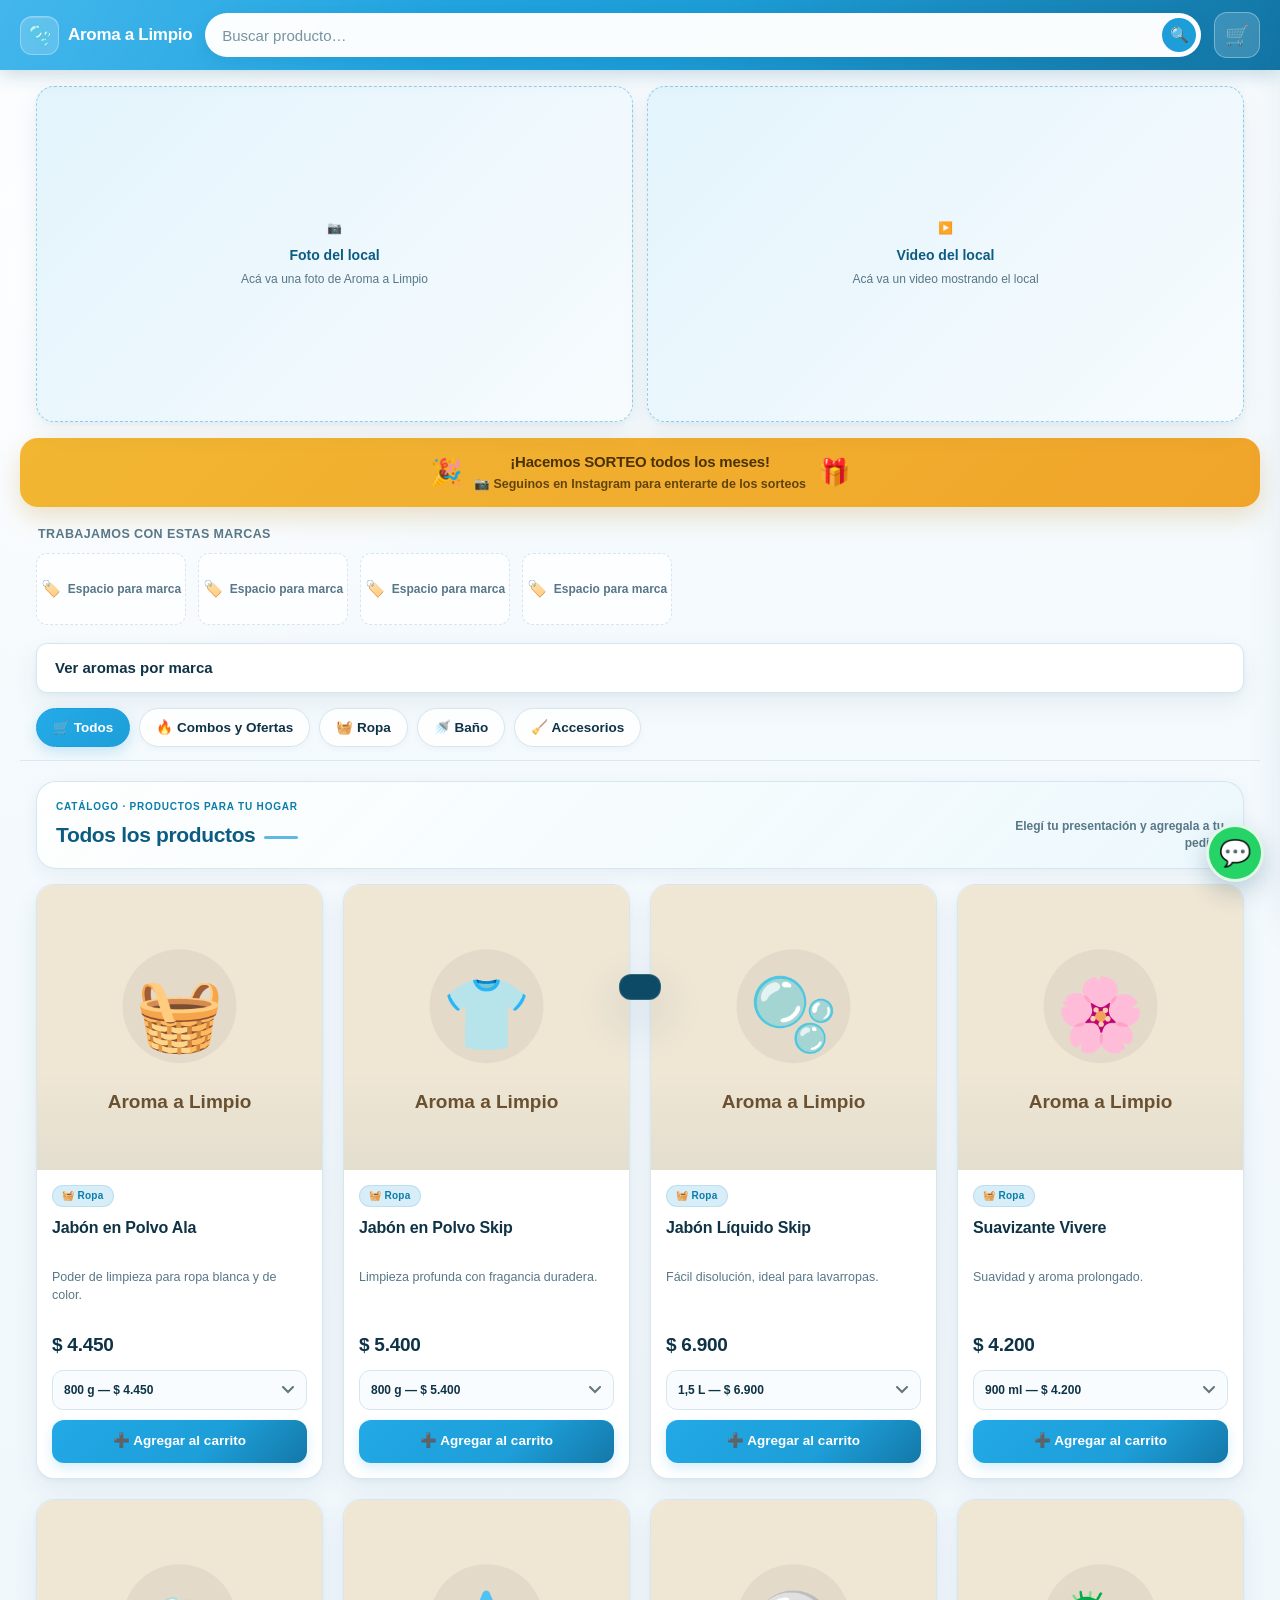
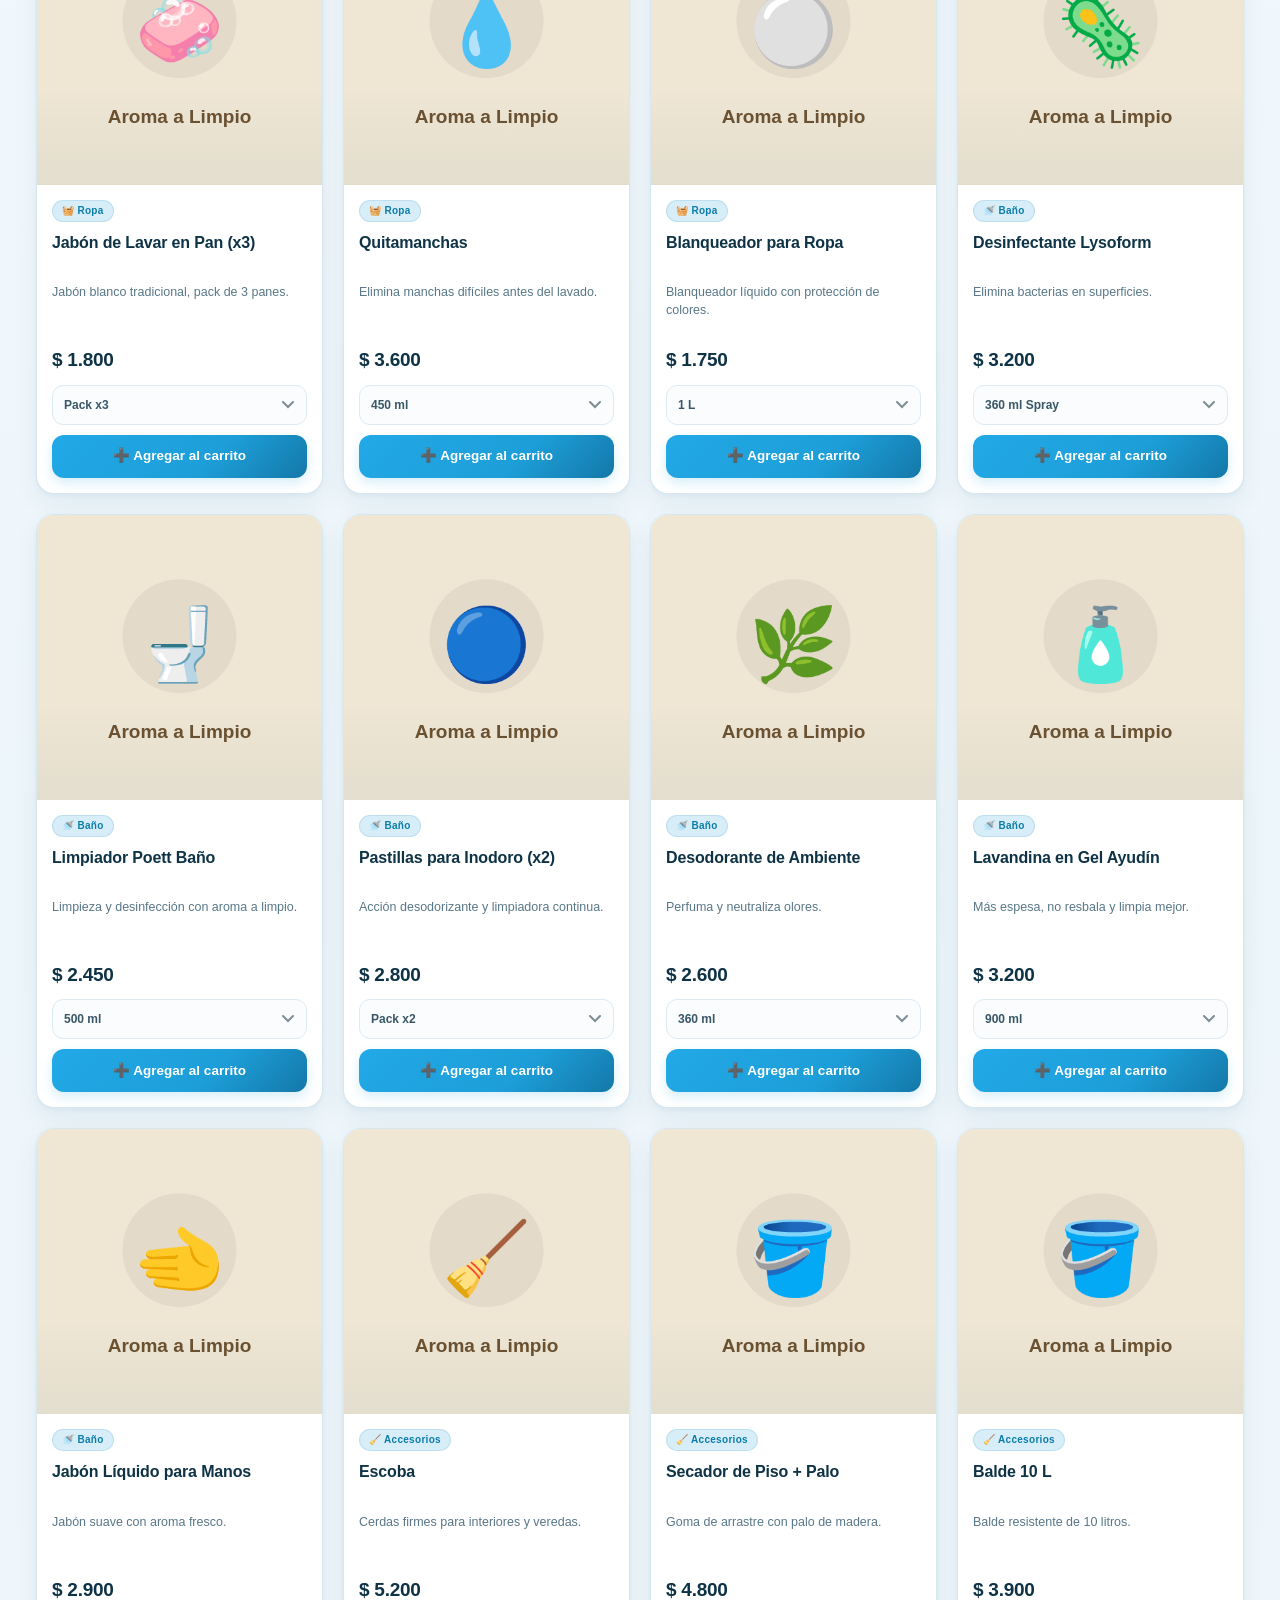
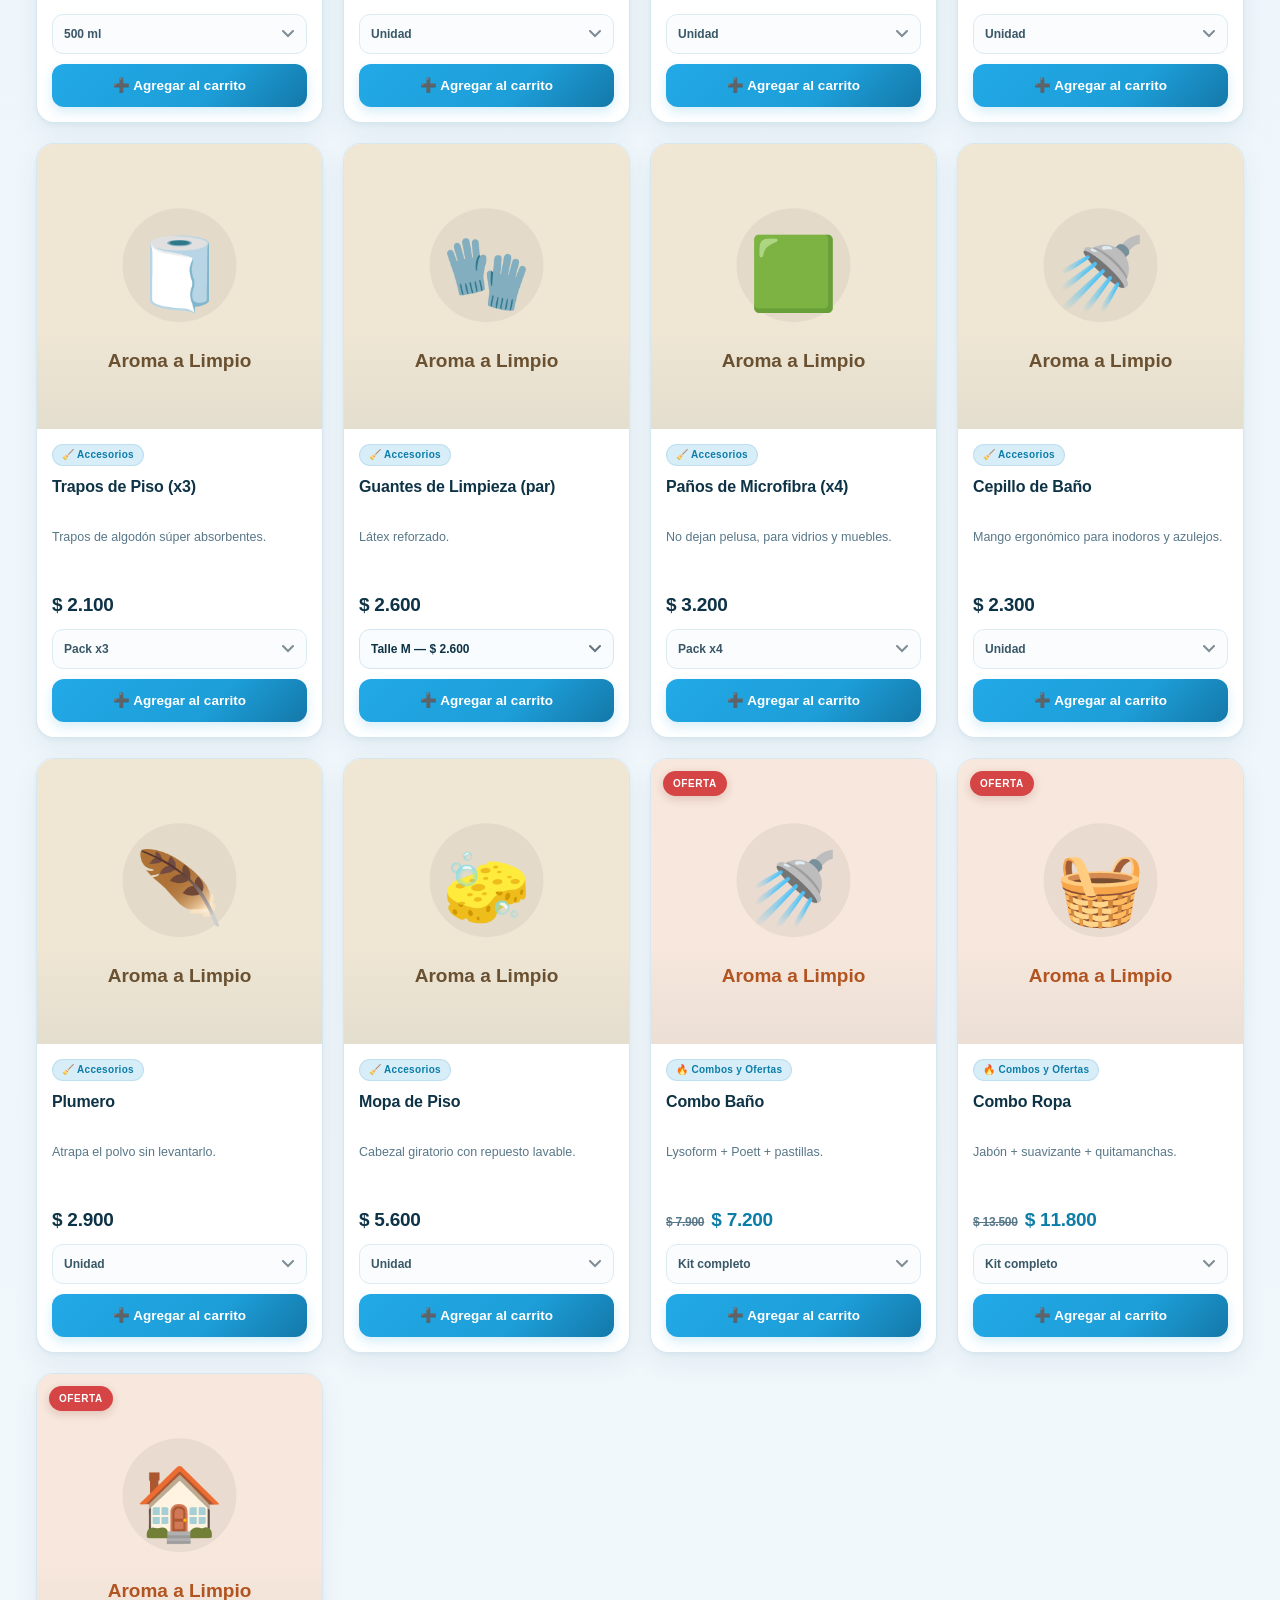
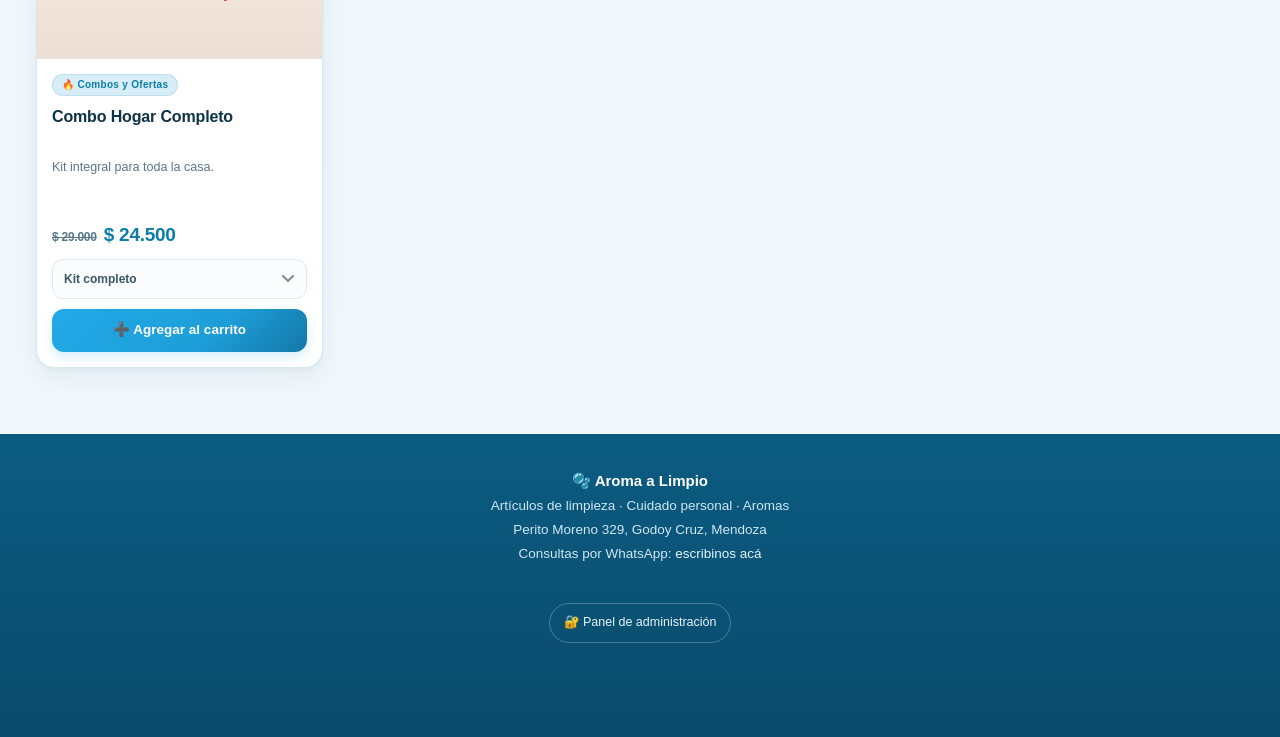
==== commit 1a5bc452: "Agregar precio distinto en efectivo vs. transferencia/Mercado Pago Nueva columna opcional precio_tra" ====
--- a/limpieza-tienda/backend/src/main/resources/static/index.html
+++ b/limpieza-tienda/backend/src/main/resources/static/index.html
@@ -75,7 +75,7 @@
   <!-- ==================== AROMAS POR MARCA (catálogo) =================== -->
   <section class="aromas-publico" aria-label="Aromas disponibles por marca">
     <button type="button" id="aromasPublicoToggle" class="aromas-publico-toggle">
-      <span class="rayitas">☰</span> Ver aromas por marca
+      Ver aromas por marca
     </button>
 
     <div id="aromasPublicoPanel" class="aromas-publico-panel">
@@ -156,6 +156,9 @@
         <h4>Resumen del pedido</h4>
         <div id="resumenItems"></div>
         <div class="line grand"><span>Total</span><span id="resumenTotal">$ 0</span></div>
+        <p id="resumenNotaPrecios" class="resumen-nota-precios" style="display:none">
+          💡 Este total ya refleja el precio según el medio de pago elegido abajo.
+        </p>
       </div>
 
       <form id="checkoutForm" novalidate>
--- a/limpieza-tienda/backend/src/main/resources/static/css/styles.css
+++ b/limpieza-tienda/backend/src/main/resources/static/css/styles.css
@@ -490,6 +490,31 @@
 
 .price.oferta { color: var(--acento); }
 
+/* Precio distinto en efectivo vs. transferencia/Mercado Pago */
+.price-dual {
+  display: flex;
+  flex-wrap: wrap;
+  gap: 4px 14px;
+  width: 100%;
+}
+
+.price-dual-item {
+  display: flex;
+  align-items: baseline;
+  gap: 6px;
+}
+
+.price-dual-item .price { font-size: 16px; }
+
+.price-dual-tag {
+  font-size: 11px;
+  font-weight: 700;
+  color: var(--texto-suave);
+  text-transform: uppercase;
+  letter-spacing: .3px;
+  white-space: nowrap;
+}
+
 .oferta-pill {
   padding: 3px 8px;
   border-radius: 999px;
@@ -859,6 +884,15 @@
 .resumen .line span:first-child { overflow: hidden; text-overflow: ellipsis; }
 .resumen .line.grand { margin-top: 7px; padding-top: 9px; border-top: 1px dashed var(--borde); font-size: 16px; font-weight: 850; }
 .resumen .line.grand span:last-child { color: var(--acento); }
+
+.resumen-nota-precios {
+  margin: 8px 0 0;
+  padding-top: 8px;
+  border-top: 1px dashed var(--borde);
+  font-size: 11.5px;
+  color: var(--texto-suave);
+  line-height: 1.4;
+}
 
 .btn-whatsapp {
   display: flex;
@@ -1403,7 +1437,6 @@
   font-weight: 700;
   cursor: pointer;
 }
-.aromas-publico-toggle .rayitas { font-size: 18px; line-height: 1; }
 .aromas-publico-toggle:active { background: #f4fbff; }
 
 .aromas-publico-panel {
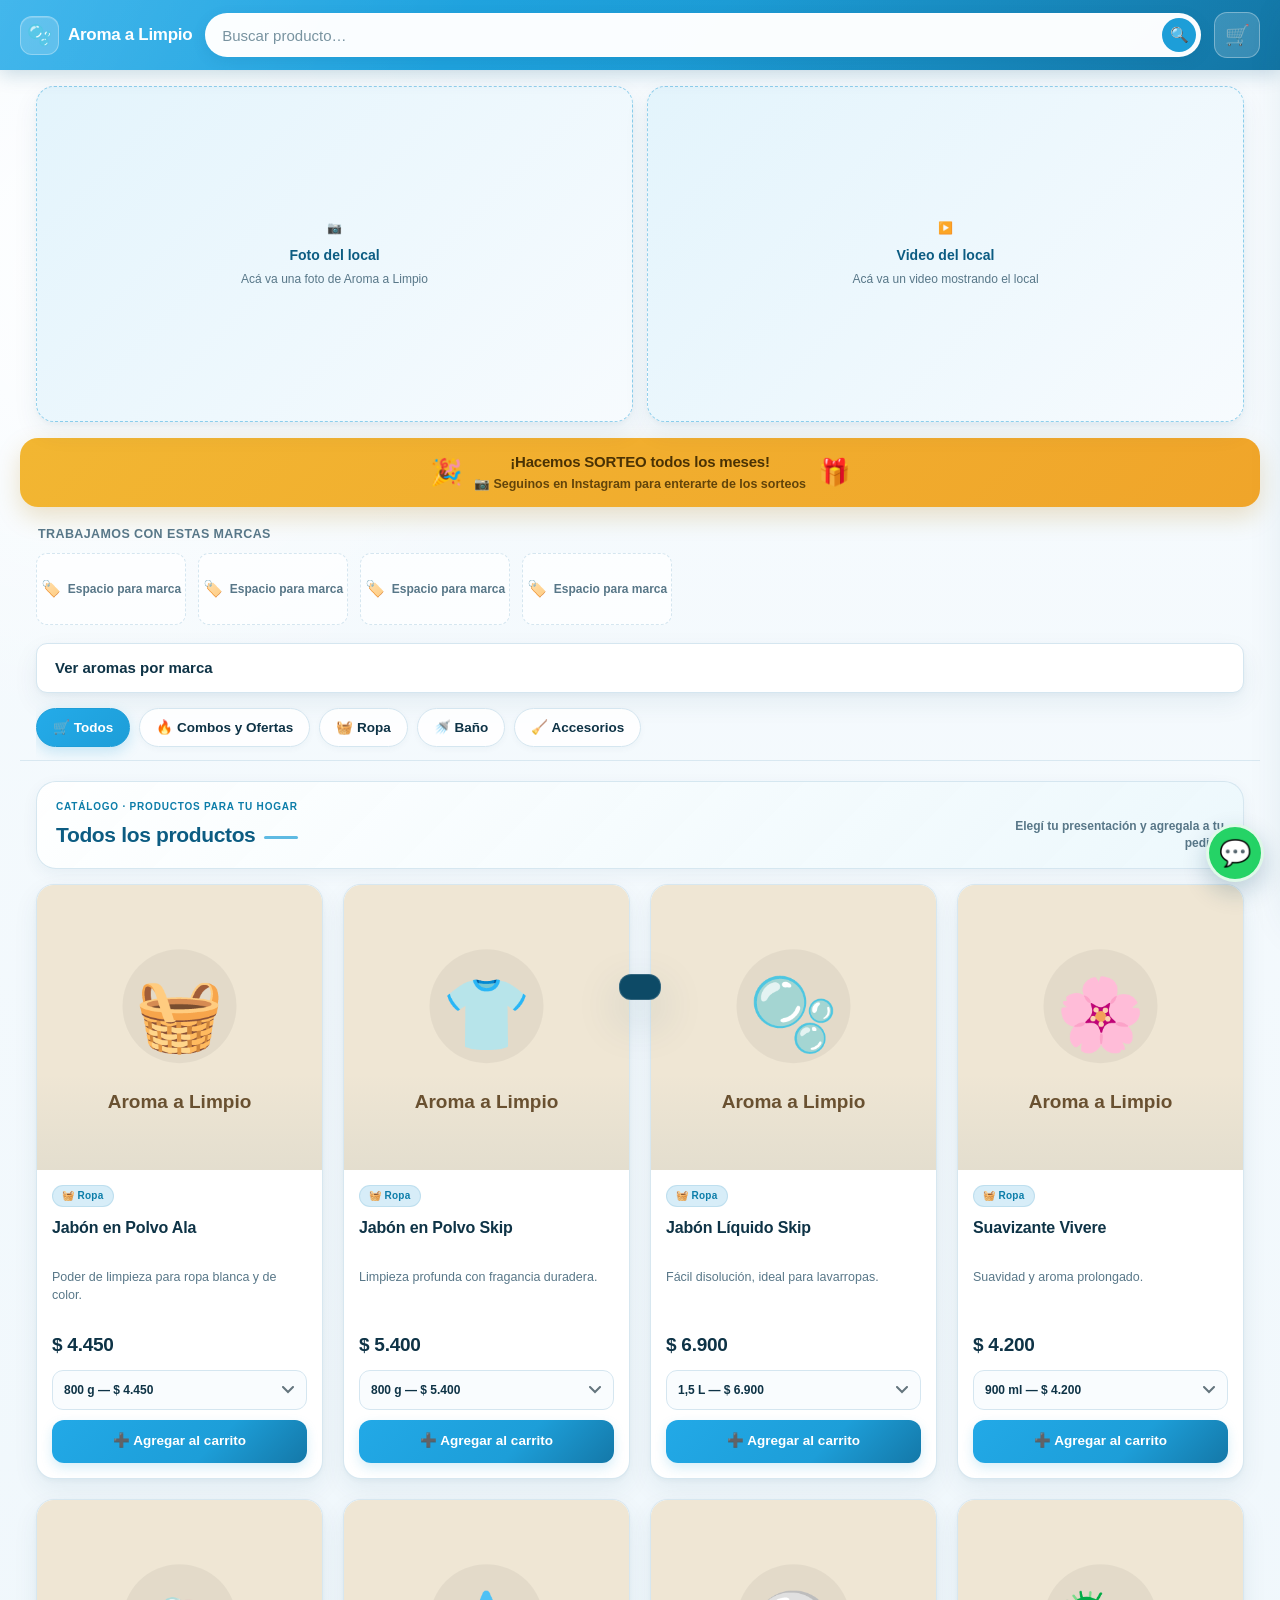
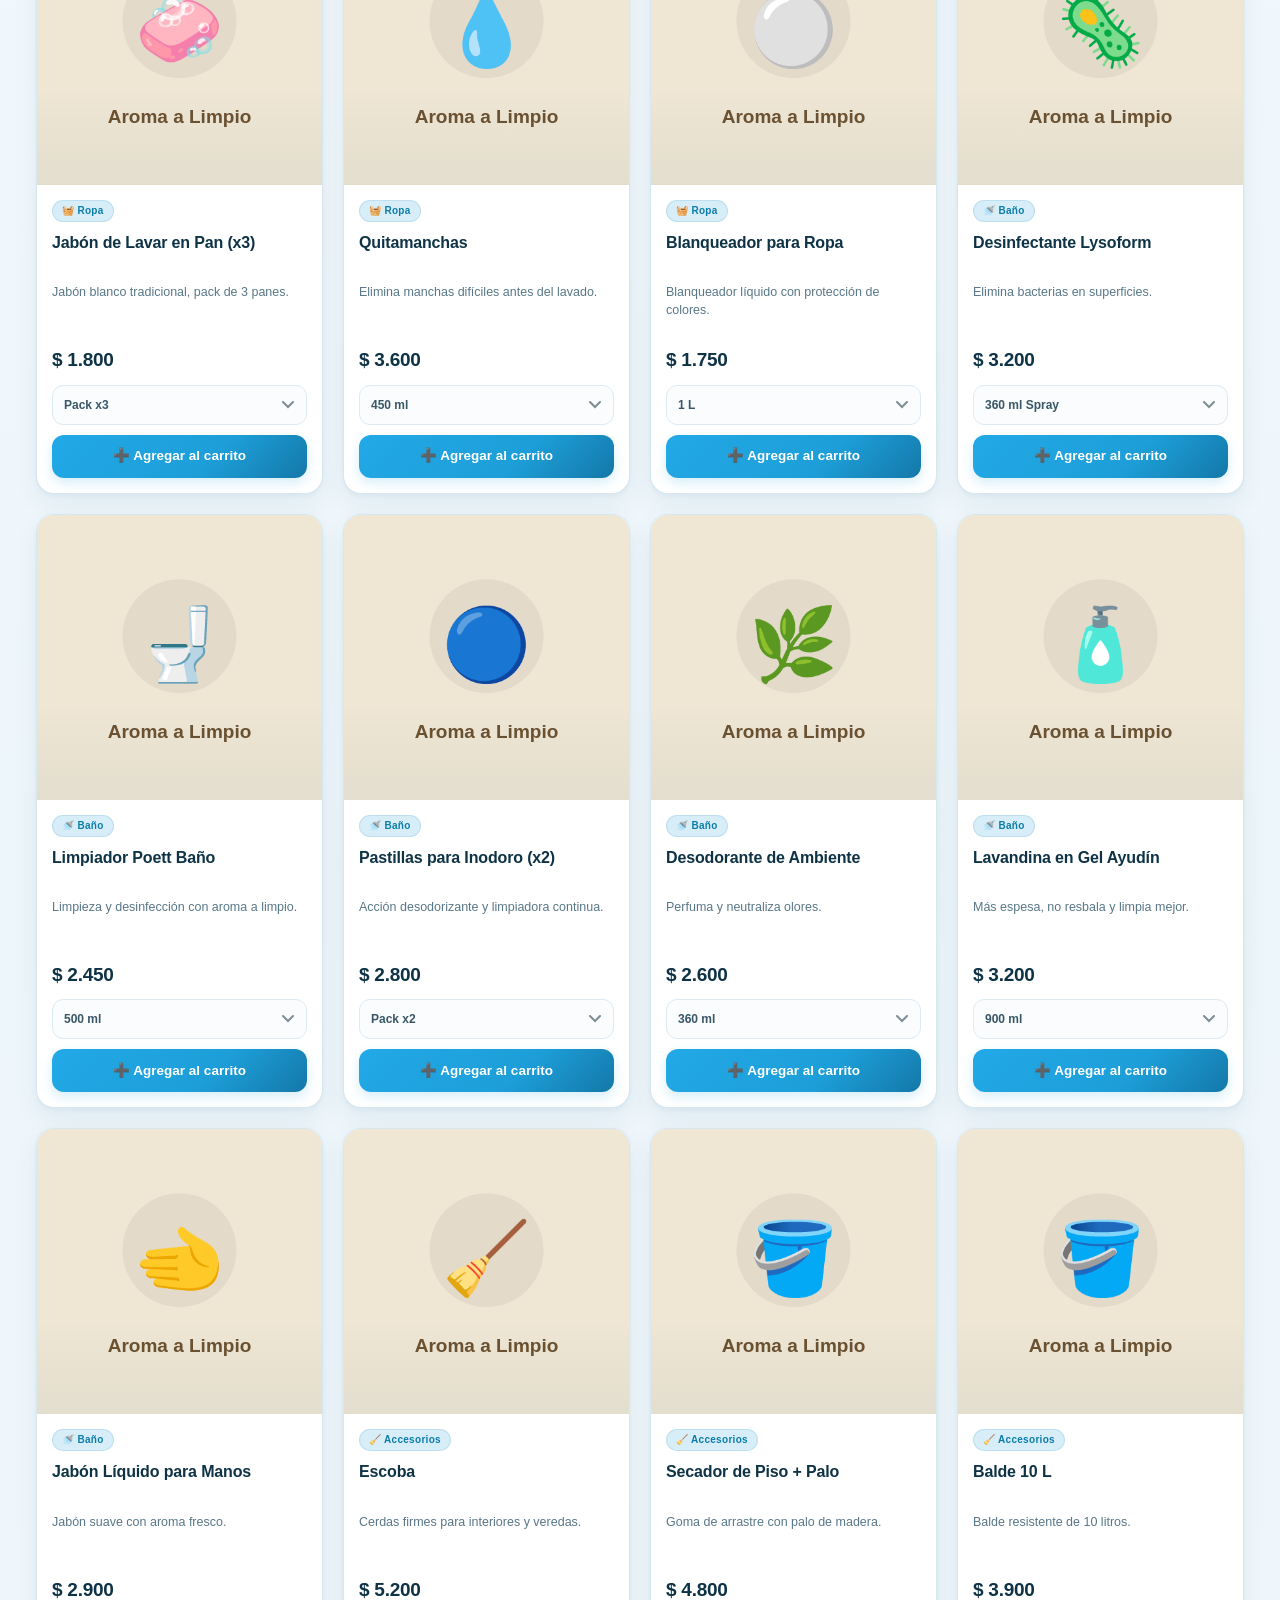
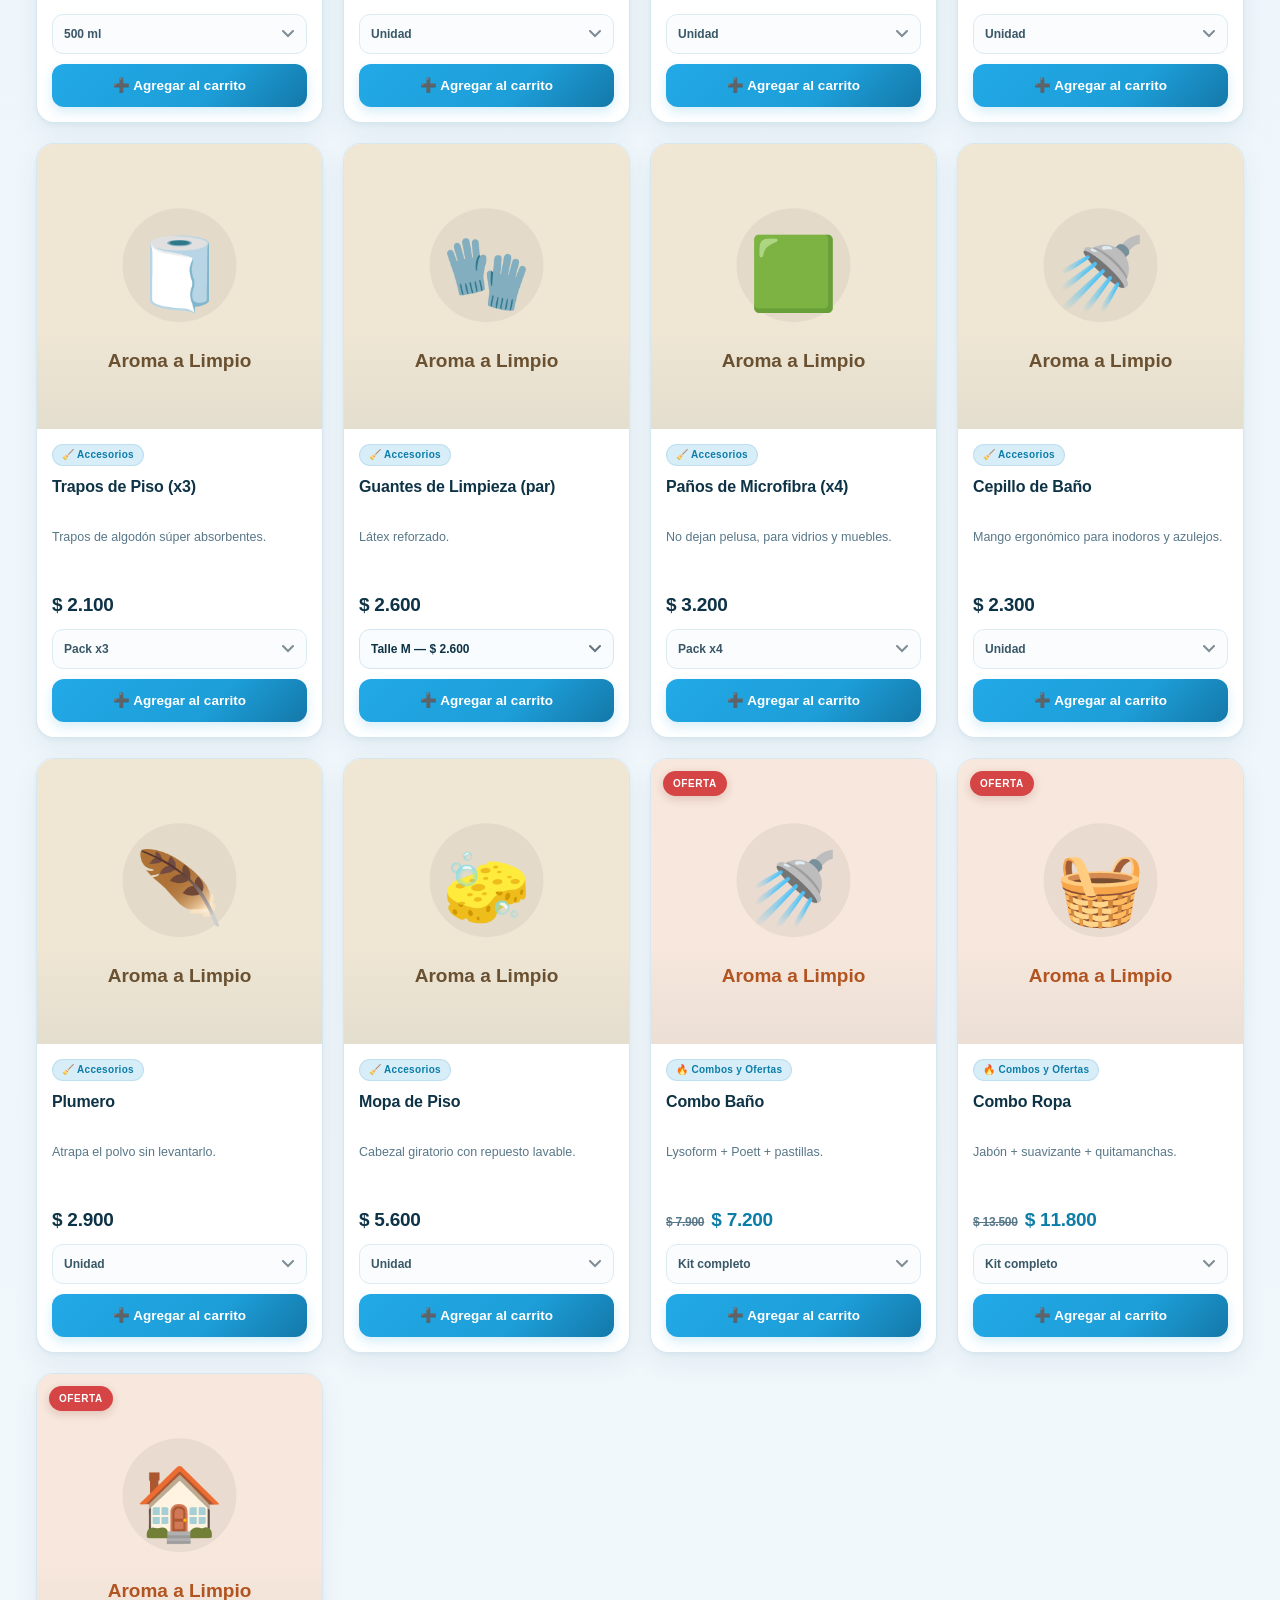
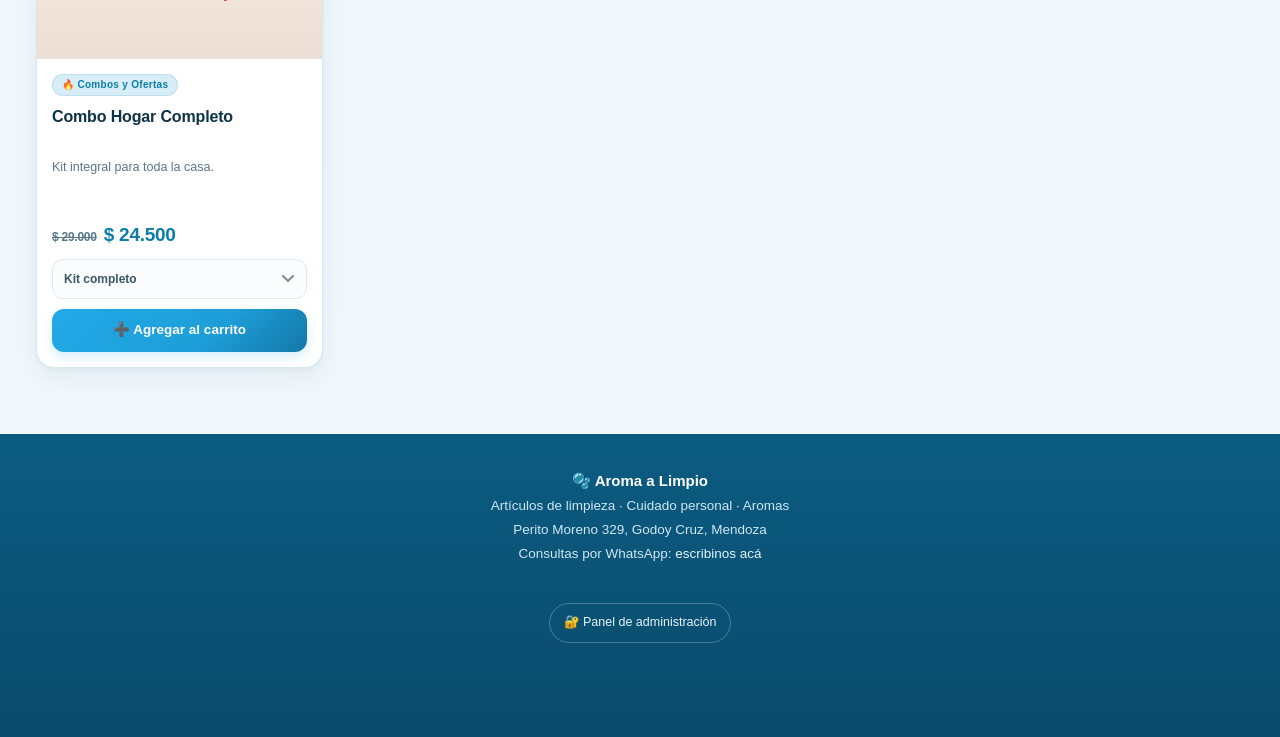
==== commit 13e03b91: "Actualizar catálogo y navegación de categorías." ====
--- a/limpieza-tienda/backend/src/main/resources/static/index.html
+++ b/limpieza-tienda/backend/src/main/resources/static/index.html
@@ -7,6 +7,16 @@
   <title>Aroma a Limpio — Artículos de limpieza</title>
   <link rel="stylesheet" href="css/styles.css?v=20260914b">
   <link rel="icon" href="data:image/svg+xml,<svg xmlns='http://www.w3.org/2000/svg' viewBox='0 0 100 100'><text y='.9em' font-size='90'>🫧</text></svg>">
+
+  <!-- Open Graph / vista previa al compartir el link (WhatsApp, Instagram, etc.) -->
+  <meta property="og:type" content="website">
+  <meta property="og:locale" content="es_AR">
+  <meta property="og:site_name" content="Aroma a Limpio">
+  <meta property="og:title" content="Aroma a Limpio — Artículos de limpieza">
+  <meta property="og:description" content="Artículos de limpieza, cuidado personal y aromas. Armá tu pedido y envialo por WhatsApp.">
+  <meta property="og:url" content="https://limpieza-tienda.onrender.com/">
+  <meta property="og:image" content="https://placehold.co/1200x630/1d9ed8/ffffff/png?text=Aroma+a+Limpio&font=poppins">
+  <meta name="twitter:card" content="summary_large_image">
 </head>
 <body>
 
@@ -95,7 +105,15 @@
   </section>
 
   <!-- =========================== CATEGORÍAS ============================ -->
-  <nav id="cats" class="cats" aria-label="Categorías"></nav>
+  <div class="cats-carousel" aria-label="Navegación de categorías">
+    <button type="button" id="catsPrev" class="cats-arrow" aria-label="Ver categorías anteriores" hidden>‹</button>
+    <nav id="cats" class="cats" aria-label="Categorías">
+      <button class="cat-chip skeleton-chip" disabled>Todos</button>
+      <button class="cat-chip skeleton-chip" disabled>Categoría</button>
+      <button class="cat-chip skeleton-chip" disabled>Categoría</button>
+    </nav>
+    <button type="button" id="catsNext" class="cats-arrow" aria-label="Ver más categorías" hidden>›</button>
+  </div>
 
   <!-- ============================ CATÁLOGO ============================= -->
   <main>
@@ -106,7 +124,13 @@
       </div>
       <span class="catalog-note">Elegí tu presentación y agregala a tu pedido</span>
     </div>
-    <div id="productGrid" class="grid"></div>
+    <div id="productGrid" class="grid">
+      <!-- Placeholder mientras carga el catálogo (se reemplaza solo al llegar los datos) -->
+      <article class="card skeleton-card"><div class="img-wrap skeleton-block"></div><div class="body"><div class="skeleton-line skeleton-block w60" style="margin-top:14px"></div><div class="skeleton-line skeleton-block w85" style="margin-top:8px"></div><div class="skeleton-line tall skeleton-block"></div></div></article>
+      <article class="card skeleton-card"><div class="img-wrap skeleton-block"></div><div class="body"><div class="skeleton-line skeleton-block w60" style="margin-top:14px"></div><div class="skeleton-line skeleton-block w85" style="margin-top:8px"></div><div class="skeleton-line tall skeleton-block"></div></div></article>
+      <article class="card skeleton-card"><div class="img-wrap skeleton-block"></div><div class="body"><div class="skeleton-line skeleton-block w60" style="margin-top:14px"></div><div class="skeleton-line skeleton-block w85" style="margin-top:8px"></div><div class="skeleton-line tall skeleton-block"></div></div></article>
+      <article class="card skeleton-card"><div class="img-wrap skeleton-block"></div><div class="body"><div class="skeleton-line skeleton-block w60" style="margin-top:14px"></div><div class="skeleton-line skeleton-block w85" style="margin-top:8px"></div><div class="skeleton-line tall skeleton-block"></div></div></article>
+    </div>
   </main>
 
   <!-- ============================== FOOTER ============================= -->
@@ -241,6 +265,6 @@
 
   <script src="js/api.js"></script>
   <script src="js/demo-data.js"></script>
-  <script src="js/app.js"></script>
+  <script src="js/app.js?v=20261102c"></script>
 </body>
 </html>
--- a/limpieza-tienda/backend/src/main/resources/static/css/styles.css
+++ b/limpieza-tienda/backend/src/main/resources/static/css/styles.css
@@ -259,18 +259,56 @@
 
 /* ============================ CATEGORÍAS ================================= */
 
+.cats-carousel {
+  display: flex;
+  align-items: center;
+  gap: 8px;
+  width: min(100%, var(--ancho-contenido));
+  margin: 0 auto;
+  padding: 0 16px;
+  border-bottom: 1px solid rgba(213, 230, 240, .88);
+}
+
 .cats {
   display: flex;
-  width: min(100%, var(--ancho-contenido));
+  flex: 1 1 auto;
+  min-width: 0;
   gap: 9px;
-  margin: 0 auto;
-  padding: 15px 16px 13px;
+  margin: 0;
+  padding: 15px 0 13px;
   overflow-x: auto;
-  border-bottom: 1px solid rgba(213, 230, 240, .88);
+  scroll-behavior: smooth;
   scrollbar-width: none;
 }
 
 .cats::-webkit-scrollbar { display: none; }
+
+.cats-arrow {
+  display: grid;
+  flex: 0 0 34px;
+  width: 34px;
+  height: 34px;
+  place-items: center;
+  padding: 0 0 3px;
+  border: 1px solid var(--borde);
+  border-radius: 50%;
+  background: rgba(255, 255, 255, .9);
+  color: var(--celeste-osc);
+  box-shadow: 0 2px 6px rgba(14, 70, 100, .06);
+  font-size: 25px;
+  line-height: 1;
+  cursor: pointer;
+  transition: border-color .2s ease, background .2s ease, color .2s ease, box-shadow .2s ease;
+}
+
+.cats-arrow:hover:not(:disabled) {
+  border-color: rgba(29, 158, 216, .65);
+  color: var(--celeste-profundo);
+  box-shadow: 0 4px 12px rgba(29, 158, 216, .12);
+}
+
+.cats-arrow:disabled { opacity: .42; cursor: default; }
+.cats-arrow[hidden] { display: none; }
 
 .cat-chip {
   flex: 0 0 auto;
@@ -379,6 +417,25 @@
   border-color: rgba(29, 158, 216, .58);
   box-shadow: 0 0 0 3px rgba(29, 158, 216, .12), var(--sombra-card);
 }
+
+/* Estado de carga: mientras llega el catálogo (arranque en frío del server) */
+.skeleton-card { cursor: default; }
+.skeleton-card:hover { transform: none; box-shadow: var(--sombra-card); border-color: rgba(213, 230, 240, .95); }
+.skeleton-block {
+  background: linear-gradient(90deg, var(--celeste-suave) 25%, #f2f9fd 37%, var(--celeste-suave) 63%);
+  background-size: 400% 100%;
+  animation: skeleton-shimmer 1.4s ease infinite;
+}
+.skeleton-card .img-wrap { aspect-ratio: 1 / 1; }
+.skeleton-card .skeleton-line { height: 13px; border-radius: 6px; margin: 0 14px; }
+.skeleton-card .skeleton-line.w60 { width: 60%; }
+.skeleton-card .skeleton-line.w85 { width: 85%; }
+.skeleton-card .skeleton-line.tall { height: 34px; margin: 6px 14px 14px; border-radius: 9px; }
+@keyframes skeleton-shimmer {
+  0% { background-position: 200% 0; }
+  100% { background-position: -200% 0; }
+}
+.cat-chip.skeleton-chip { background: var(--celeste-suave); color: transparent; pointer-events: none; }
 
 .card .img-wrap {
   position: relative;
@@ -964,7 +1021,9 @@
   .search input { height: 40px; padding-left: 13px; font-size: 13px; }
   .search button { right: 4px; width: 31px; height: 31px; font-size: 13px; }
   .cart-btn { width: 40px; height: 40px; border-radius: 11px; font-size: 18px; }
-  .cats { padding: 12px 12px 11px; gap: 7px; }
+  .cats-carousel { padding: 0 12px; gap: 6px; }
+  .cats { padding: 12px 0 11px; gap: 7px; }
+  .cats-arrow { flex-basis: 30px; width: 30px; height: 30px; font-size: 22px; }
   .cat-chip { min-height: 36px; padding: 7px 13px; font-size: 12.5px; }
   main { padding-right: 12px; padding-left: 12px; }
   .section-title { margin-top: 18px; font-size: 18px; }
@@ -1272,6 +1331,20 @@
   opacity: 1;
 }
 
+/* El recuadro de la foto del local toma la proporción real de la foto
+   subida (la ajusta app.js al cargarla): puede ser vertical u horizontal,
+   siempre entra completa sin recortar nada ni dejar espacios vacíos. */
+#heroFoto {
+  align-self: start;
+}
+#heroVideo {
+  align-self: start;
+}
+#heroFoto img,
+#heroFoto .hero-slide {
+  object-fit: cover;
+}
+
 @media (max-width: 560px) {
   .hero-local-inner { grid-template-columns: 1fr; }
 }
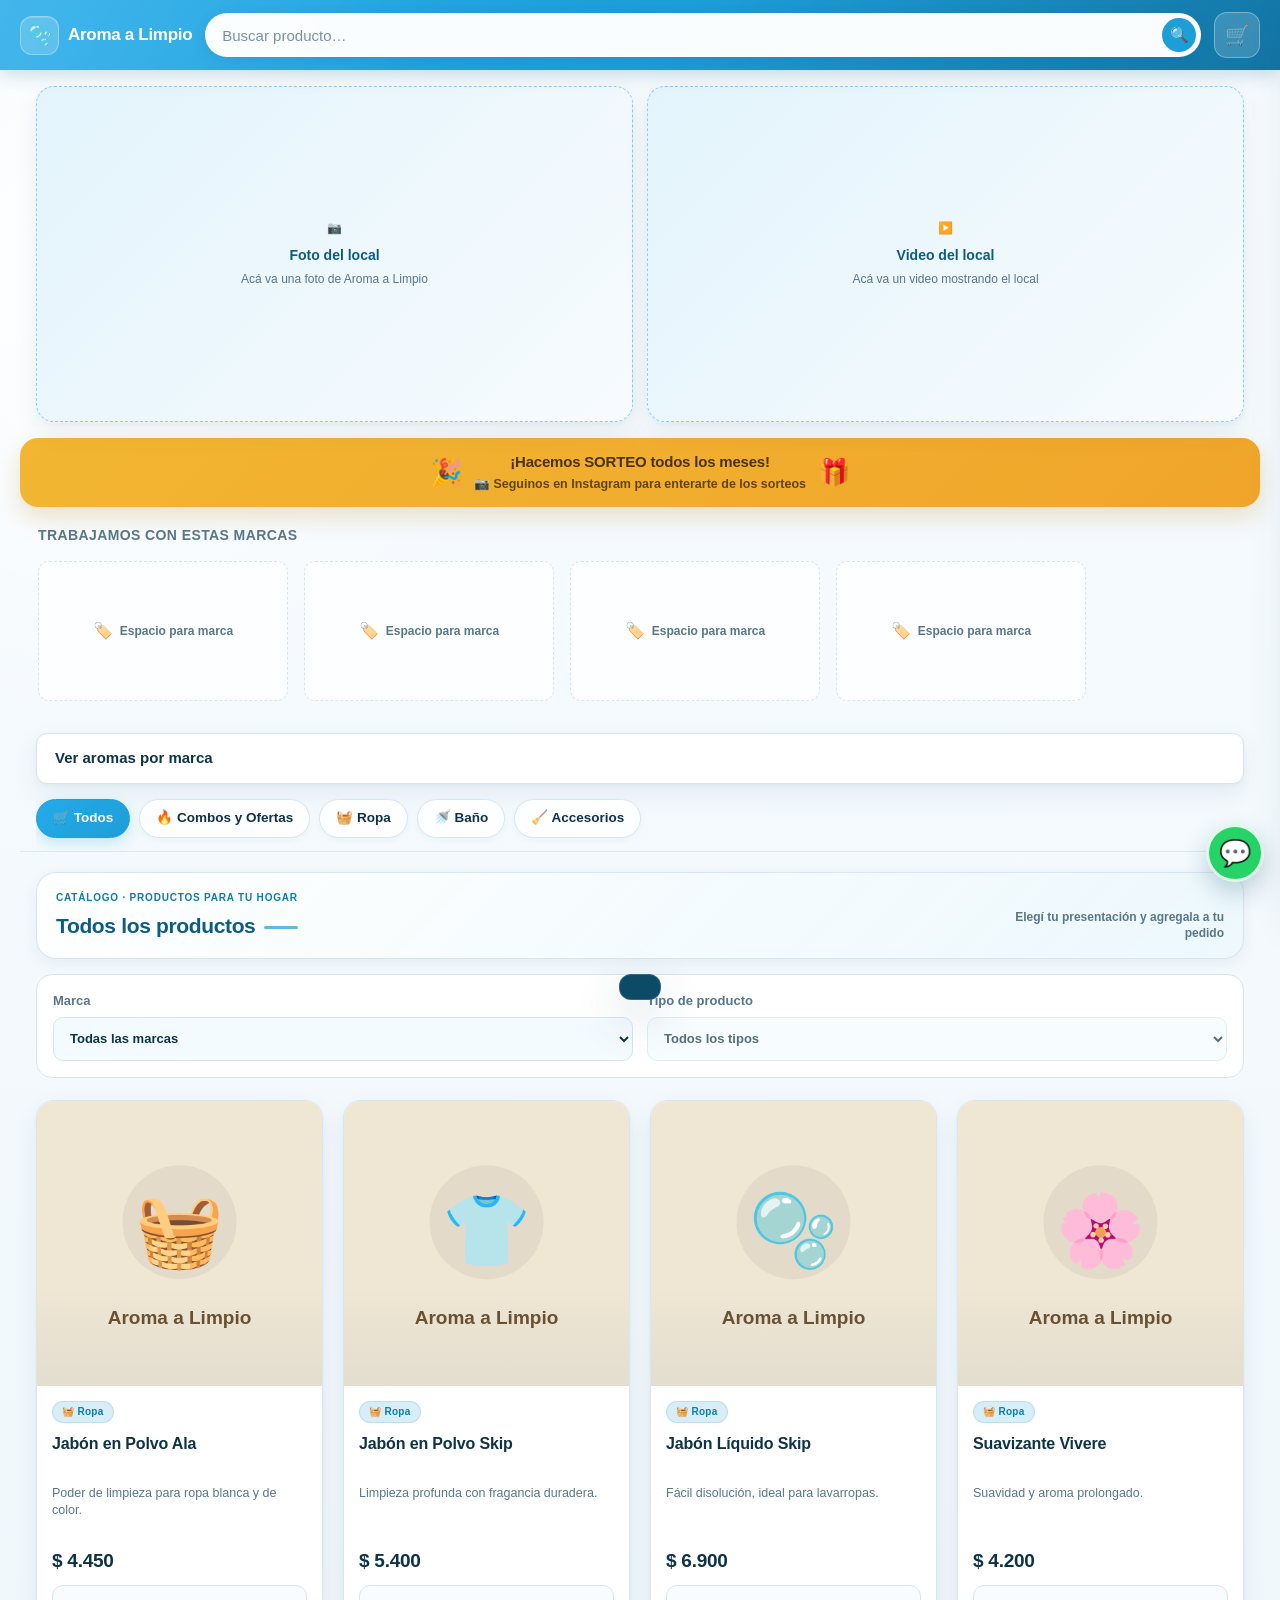
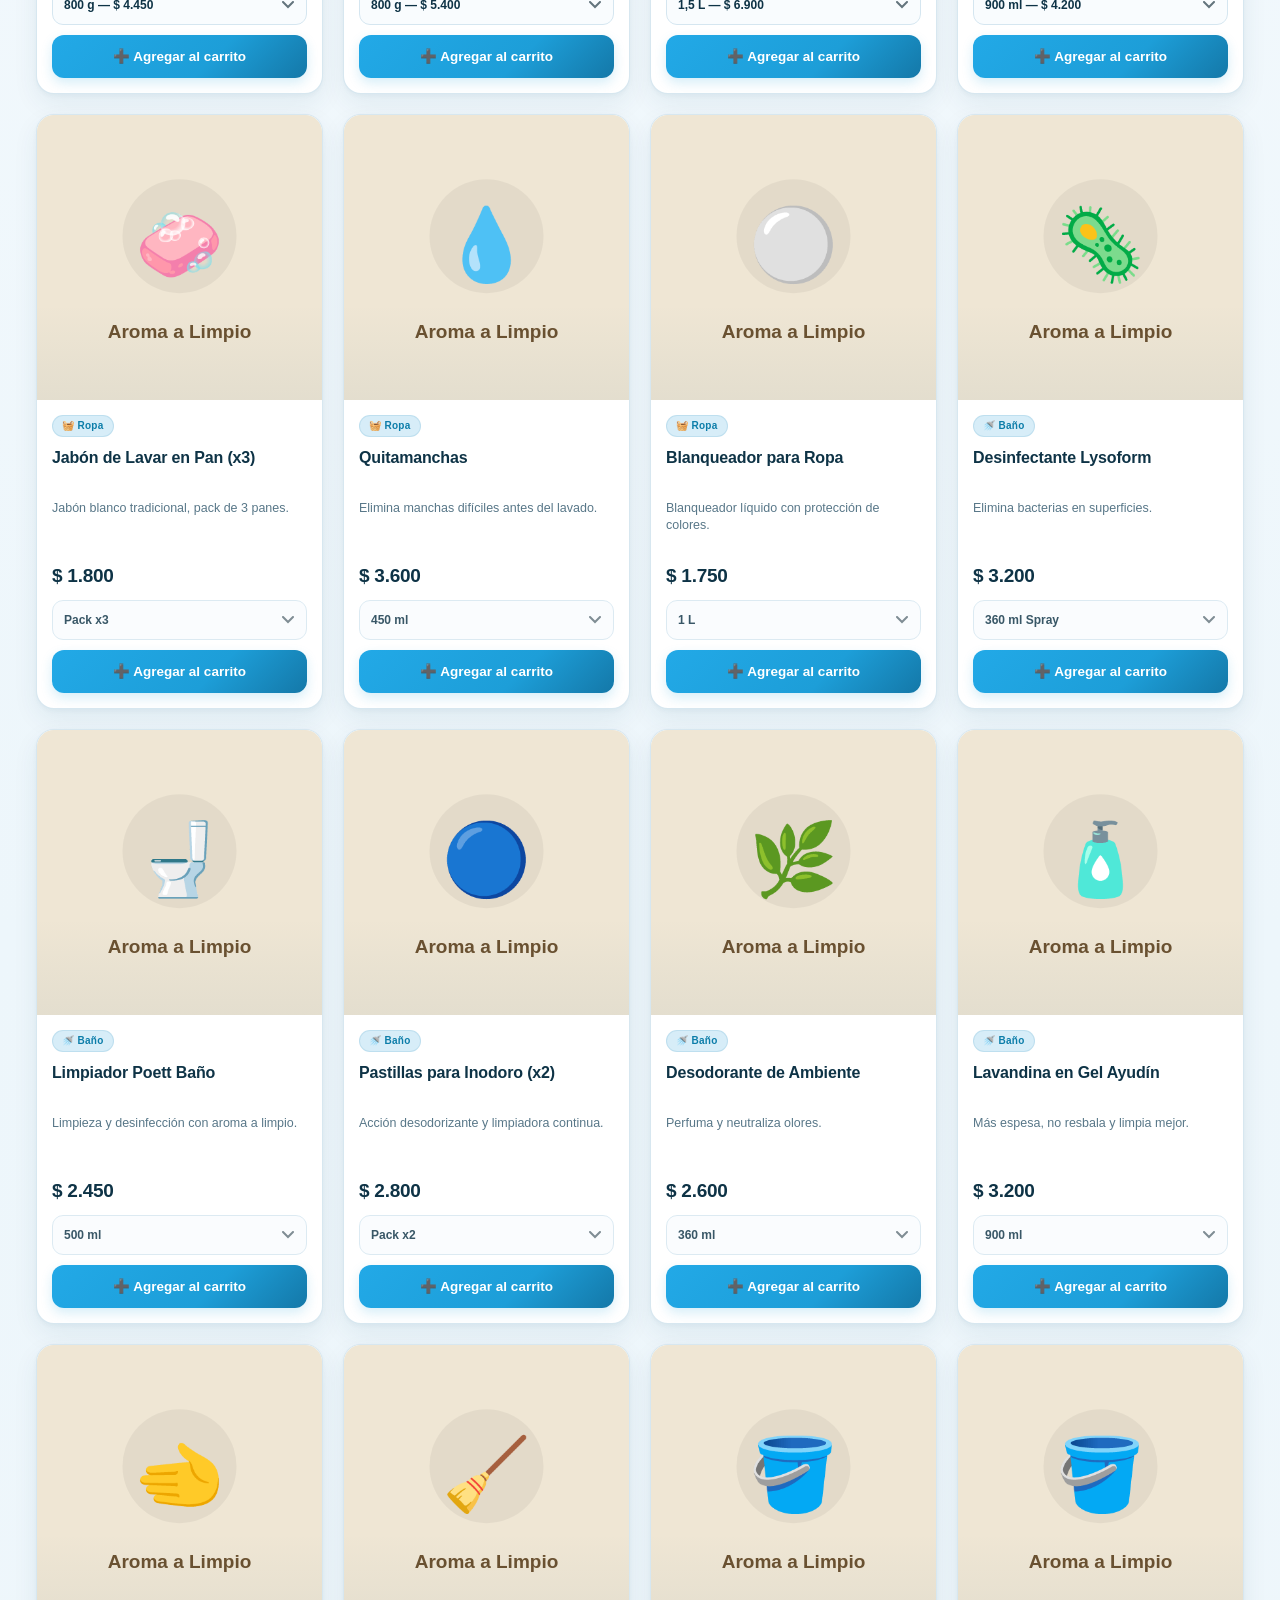
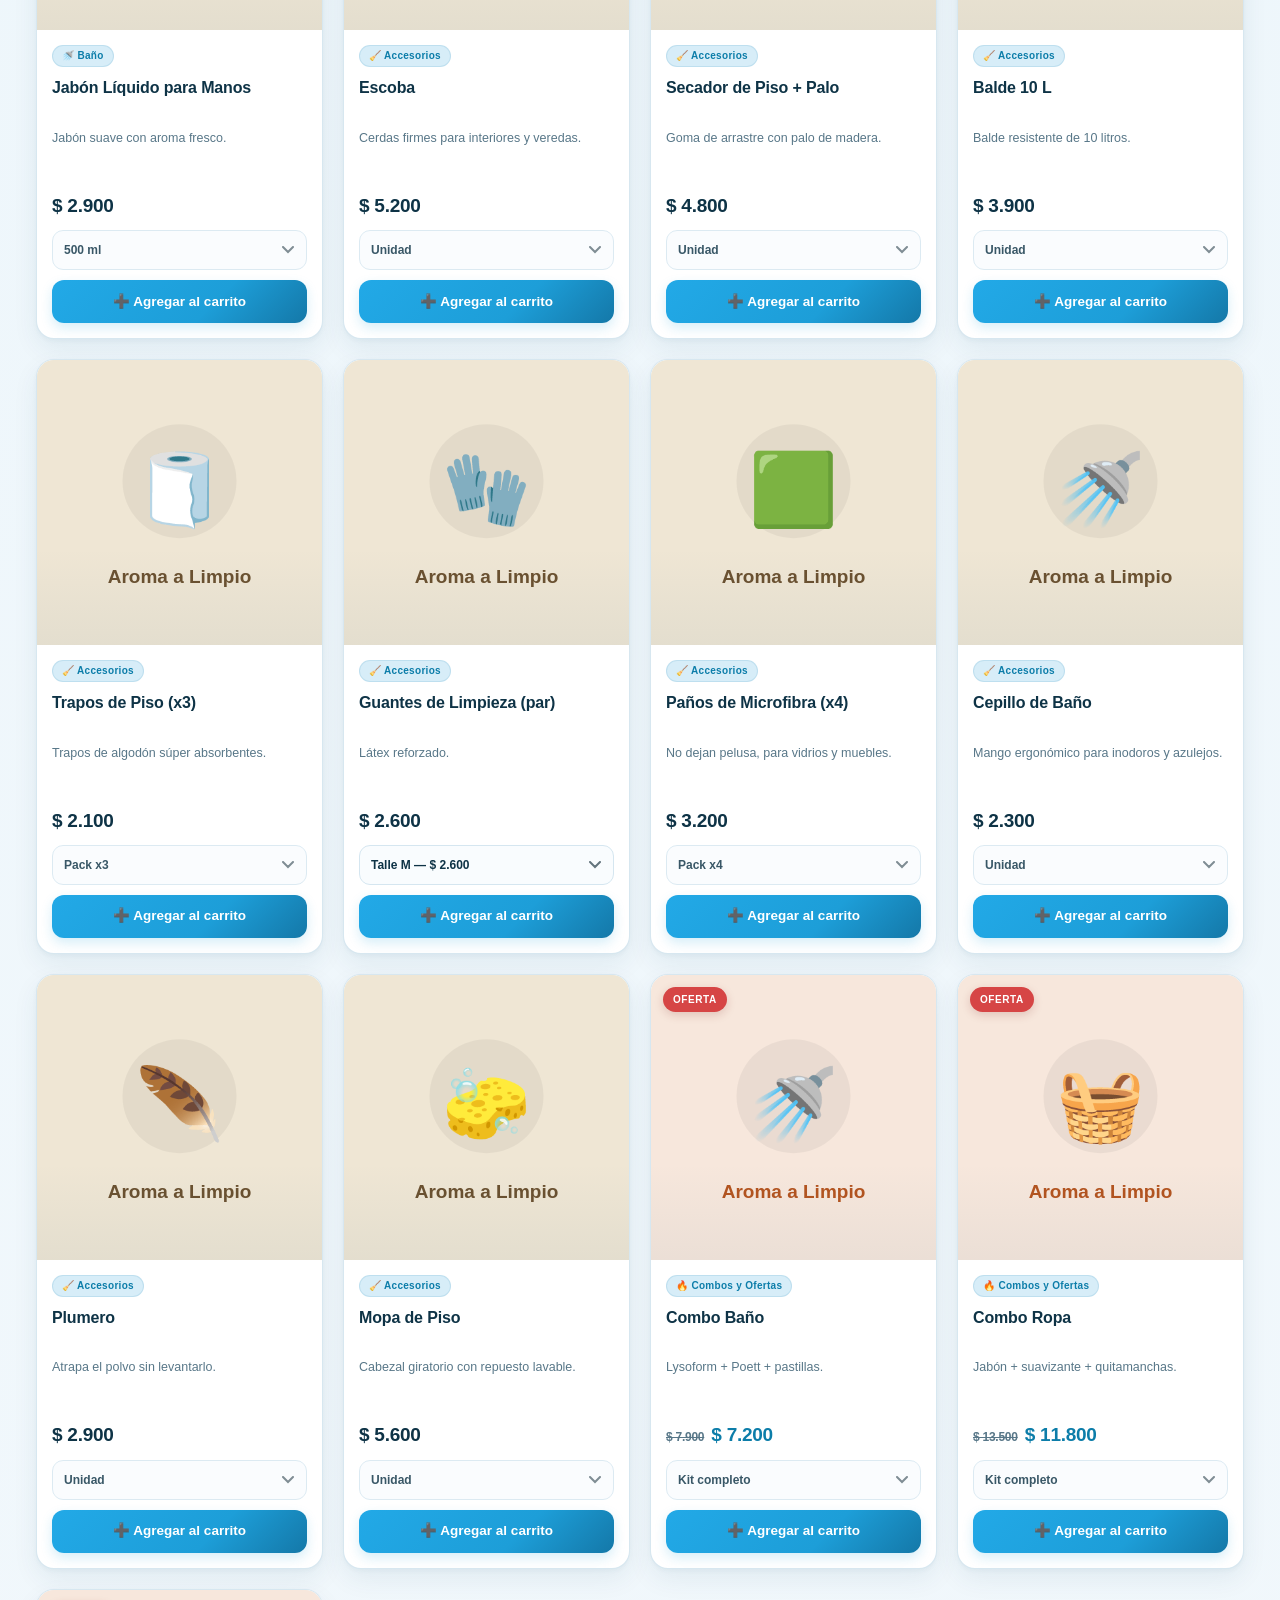
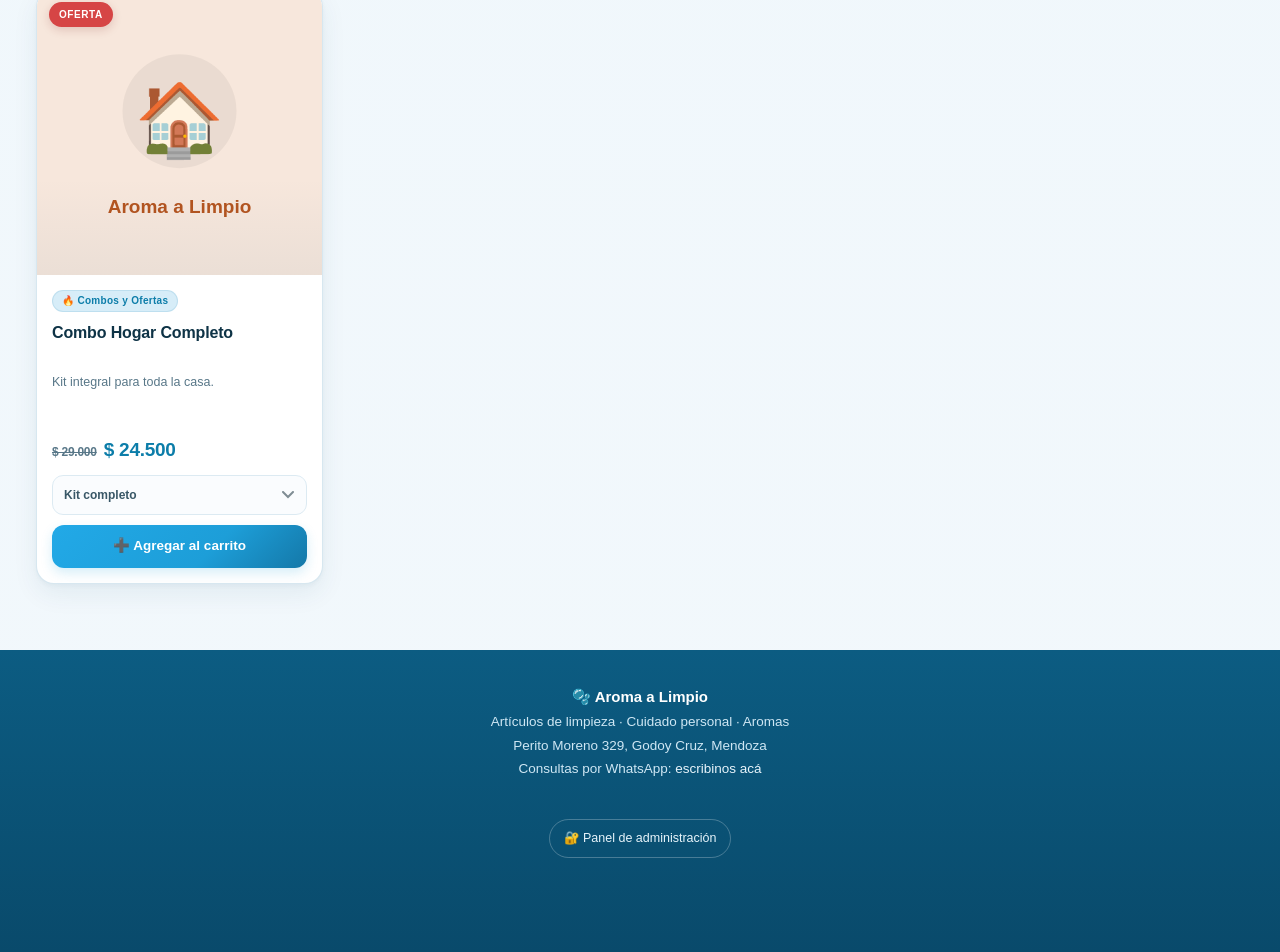
==== commit b5eb9897: "SubCategorias" ====
--- a/limpieza-tienda/backend/src/main/resources/static/index.html
+++ b/limpieza-tienda/backend/src/main/resources/static/index.html
@@ -1,270 +1,274 @@
-<!DOCTYPE html>
-<html lang="es">
-<head>
-  <meta charset="UTF-8">
-  <meta name="viewport" content="width=device-width, initial-scale=1.0">
-  <meta name="description" content="Aroma a Limpio — Artículos de limpieza, cuidado personal y aromas. Armá tu pedido y envialo por WhatsApp.">
-  <title>Aroma a Limpio — Artículos de limpieza</title>
-  <link rel="stylesheet" href="css/styles.css?v=20260914b">
-  <link rel="icon" href="data:image/svg+xml,<svg xmlns='http://www.w3.org/2000/svg' viewBox='0 0 100 100'><text y='.9em' font-size='90'>🫧</text></svg>">
-
-  <!-- Open Graph / vista previa al compartir el link (WhatsApp, Instagram, etc.) -->
-  <meta property="og:type" content="website">
-  <meta property="og:locale" content="es_AR">
-  <meta property="og:site_name" content="Aroma a Limpio">
-  <meta property="og:title" content="Aroma a Limpio — Artículos de limpieza">
-  <meta property="og:description" content="Artículos de limpieza, cuidado personal y aromas. Armá tu pedido y envialo por WhatsApp.">
-  <meta property="og:url" content="https://limpieza-tienda.onrender.com/">
-  <meta property="og:image" content="https://placehold.co/1200x630/1d9ed8/ffffff/png?text=Aroma+a+Limpio&font=poppins">
-  <meta name="twitter:card" content="summary_large_image">
-</head>
-<body>
-
-  <!-- ============================= TOPBAR ============================== -->
-  <header class="topbar">
-    <div class="topbar-row">
-      <a class="brand" href="/" aria-label="Ir al inicio">
-        <span class="logo">🫧</span>
-        <span>Aroma a Limpio</span>
-      </a>
-      <div class="search" role="search">
-        <input id="searchInput" type="search" placeholder="Buscar producto…"
-               autocomplete="off" aria-label="Buscar productos" aria-controls="suggestions">
-        <button type="button" aria-label="Buscar">🔍</button>
-        <div id="suggestions" class="suggestions" role="listbox"></div>
-      </div>
-      <button id="cartBtn" class="cart-btn" aria-label="Abrir carrito">
-        🛒
-        <span id="cartBadge" class="badge" style="display:none">0</span>
-      </button>
-    </div>
-  </header>
-
-  <!-- ======================= LOCAL: FOTO Y VIDEO ======================== -->
-  <section class="hero-local" aria-label="Conocé nuestro local">
-    <div class="hero-local-inner">
-      <div id="heroFoto" class="hero-media ph-foto">
-        <div class="hero-media-placeholder">
-          <span class="hero-media-icon">📷</span>
-          <strong>Foto del local</strong>
-          <span>Acá va una foto de Aroma a Limpio</span>
-        </div>
-      </div>
-      <div id="heroVideo" class="hero-media ph-video">
-        <div class="hero-media-placeholder">
-          <span class="hero-media-icon">▶️</span>
-          <strong>Video del local</strong>
-          <span>Acá va un video mostrando el local</span>
-        </div>
-      </div>
-    </div>
-  </section>
-
-  <!-- ============================ SORTEO ================================ -->
-  <a class="sorteo-banner" href="https://www.instagram.com/aroma_limpi0?stkn=ZDNlZDc0MzIxNw=="
-     target="_blank" rel="noopener" aria-label="Sorteo mensual — seguinos en Instagram">
-    <span class="sorteo-icon">🎉</span>
-    <div class="sorteo-text">
-      <strong>¡Hacemos SORTEO todos los meses!</strong>
-      <span>📷 Seguinos en Instagram para enterarte de los sorteos</span>
-    </div>
-    <span class="sorteo-icon">🎁</span>
-  </a>
-
-  <!-- ====================== MARCAS / PUBLICIDAD ========================= -->
-  <section class="brands-strip" aria-label="Marcas que trabajamos">
-    <span class="brands-strip-label">Trabajamos con estas marcas</span>
-    <div id="brandsRow" class="brands-row">
-      <div class="brand-ad-slot"><span>🏷️</span>Espacio para marca</div>
-      <div class="brand-ad-slot"><span>🏷️</span>Espacio para marca</div>
-      <div class="brand-ad-slot"><span>🏷️</span>Espacio para marca</div>
-      <div class="brand-ad-slot"><span>🏷️</span>Espacio para marca</div>
-    </div>
-  </section>
-
-  <!-- ==================== AROMAS POR MARCA (catálogo) =================== -->
-  <section class="aromas-publico" aria-label="Aromas disponibles por marca">
-    <button type="button" id="aromasPublicoToggle" class="aromas-publico-toggle">
-      Ver aromas por marca
-    </button>
-
-    <div id="aromasPublicoPanel" class="aromas-publico-panel">
-      <div class="aromas-publico-marcas">
-        <button type="button" class="aromas-publico-marca-btn active" data-marca="SAPHIRUS">Saphirus</button>
-        <button type="button" class="aromas-publico-marca-btn" data-marca="SANDRA_MARZAN">Sandra Marzán</button>
-      </div>
-
-      <div class="aromas-publico-buscador">
-        🔍 <input type="text" id="aromasPublicoBuscar" placeholder="Buscar aroma..." autocomplete="off">
-      </div>
-
-      <div id="aromasPublicoCategorias" class="aromas-publico-categorias"></div>
-
-      <div id="aromasPublicoLista" class="aromas-publico-lista"></div>
-    </div>
-  </section>
-
-  <!-- =========================== CATEGORÍAS ============================ -->
-  <div class="cats-carousel" aria-label="Navegación de categorías">
-    <button type="button" id="catsPrev" class="cats-arrow" aria-label="Ver categorías anteriores" hidden>‹</button>
-    <nav id="cats" class="cats" aria-label="Categorías">
-      <button class="cat-chip skeleton-chip" disabled>Todos</button>
-      <button class="cat-chip skeleton-chip" disabled>Categoría</button>
-      <button class="cat-chip skeleton-chip" disabled>Categoría</button>
-    </nav>
-    <button type="button" id="catsNext" class="cats-arrow" aria-label="Ver más categorías" hidden>›</button>
-  </div>
-
-  <!-- ============================ CATÁLOGO ============================= -->
-  <main>
-    <div class="catalog-heading">
-      <div class="catalog-heading-copy">
-        <span class="catalog-eyebrow">Catálogo · productos para tu hogar</span>
-        <h2 id="sectionTitle" class="section-title">Todos los productos</h2>
-      </div>
-      <span class="catalog-note">Elegí tu presentación y agregala a tu pedido</span>
-    </div>
-    <div id="productGrid" class="grid">
-      <!-- Placeholder mientras carga el catálogo (se reemplaza solo al llegar los datos) -->
-      <article class="card skeleton-card"><div class="img-wrap skeleton-block"></div><div class="body"><div class="skeleton-line skeleton-block w60" style="margin-top:14px"></div><div class="skeleton-line skeleton-block w85" style="margin-top:8px"></div><div class="skeleton-line tall skeleton-block"></div></div></article>
-      <article class="card skeleton-card"><div class="img-wrap skeleton-block"></div><div class="body"><div class="skeleton-line skeleton-block w60" style="margin-top:14px"></div><div class="skeleton-line skeleton-block w85" style="margin-top:8px"></div><div class="skeleton-line tall skeleton-block"></div></div></article>
-      <article class="card skeleton-card"><div class="img-wrap skeleton-block"></div><div class="body"><div class="skeleton-line skeleton-block w60" style="margin-top:14px"></div><div class="skeleton-line skeleton-block w85" style="margin-top:8px"></div><div class="skeleton-line tall skeleton-block"></div></div></article>
-      <article class="card skeleton-card"><div class="img-wrap skeleton-block"></div><div class="body"><div class="skeleton-line skeleton-block w60" style="margin-top:14px"></div><div class="skeleton-line skeleton-block w85" style="margin-top:8px"></div><div class="skeleton-line tall skeleton-block"></div></div></article>
-    </div>
-  </main>
-
-  <!-- ============================== FOOTER ============================= -->
-  <footer>
-    <strong>🫧 Aroma a Limpio</strong><br>
-    Artículos de limpieza · Cuidado personal · Aromas<br>
-    Perito Moreno 329, Godoy Cruz, Mendoza<br>
-    Consultas por WhatsApp: <a id="footerWhatsapp" href="#" target="_blank" rel="noopener">escribinos acá</a><br><br>
-    <a class="admin-link" href="admin.html">🔐 Panel de administración</a>
-  </footer>
-
-  <!-- ============================ FABs ================================= -->
-  <button id="cartFab" class="fab fab-cart" aria-label="Abrir carrito">
-    🛒
-    <span id="fabBadge" class="badge" style="display:none">0</span>
-  </button>
-  <a id="whatsappFab" class="fab fab-whatsapp" href="#" target="_blank" rel="noopener"
-     aria-label="Consultar por WhatsApp">💬</a>
-
-  <!-- ========================== CART DRAWER ============================ -->
-  <div id="overlay" class="overlay"></div>
-  <aside id="cartDrawer" class="drawer" aria-label="Carrito de compras" aria-hidden="true">
-    <div class="drawer-head">
-      <h2>🛒 Tu pedido</h2>
-      <button id="closeDrawer" class="icon-btn" aria-label="Cerrar carrito">✕</button>
-    </div>
-    <div id="cartItems" class="drawer-body"></div>
-    <div class="drawer-foot">
-      <div class="total-row">
-        <span>Total</span>
-        <span id="cartTotal" class="total">$ 0</span>
-      </div>
-      <button id="goCheckout" class="btn btn-primary">Finalizar pedido →</button>
-    </div>
-  </aside>
-
-  <!-- ========================= CHECKOUT MODAL ========================== -->
-  <div id="checkoutOverlay" class="overlay"></div>
-  <div id="checkoutModal" class="modal" role="dialog" aria-modal="true" aria-labelledby="checkoutTitle">
-    <div class="modal-card">
-      <div class="modal-head">
-        <h2 id="checkoutTitle">📋 Confirmá tu pedido</h2>
-        <button id="closeCheckout" class="icon-btn" aria-label="Cerrar">✕</button>
-      </div>
-
-      <div class="resumen">
-        <h4>Resumen del pedido</h4>
-        <div id="resumenItems"></div>
-        <div class="line grand"><span>Total</span><span id="resumenTotal">$ 0</span></div>
-        <p id="resumenNotaPrecios" class="resumen-nota-precios" style="display:none">
-          💡 Este total ya refleja el precio según el medio de pago elegido abajo.
-        </p>
-      </div>
-
-      <form id="checkoutForm" novalidate>
-        <div class="field">
-          <label for="nombre">Nombre completo <span class="req">*</span></label>
-          <input id="nombre" type="text" maxlength="120" autocomplete="name" required
-                 placeholder="Ej.: María González">
-        </div>
-        <div class="field">
-          <label for="telefono">Teléfono (opcional)</label>
-          <input id="telefono" type="tel" maxlength="30" autocomplete="tel" placeholder="261 555 1234">
-        </div>
-
-        <div class="field">
-          <label>Modalidad de entrega <span class="req">*</span></label>
-          <div class="seg">
-            <input type="radio" id="retiro" name="modalidad" value="RETIRO_LOCAL" checked>
-            <label for="retiro">🏪 Retiro en local</label>
-            <input type="radio" id="envio" name="modalidad" value="ENVIO_DOMICILIO">
-            <label for="envio">🛵 Envío a domicilio</label>
-          </div>
-        </div>
-
-        <div id="fieldDireccion" class="field" style="display:none">
-          <label for="direccion">Dirección <span class="req">*</span></label>
-          <input id="direccion" type="text" maxlength="255" autocomplete="street-address"
-                 placeholder="Calle y número">
-        </div>
-
-        <div class="field">
-          <label for="barrio">Barrio</label>
-          <input id="barrio" type="text" maxlength="120" placeholder="Ej.: Centro, Benegas…">
-        </div>
-
-        <div class="field">
-          <label>Medio de pago <span class="req">*</span></label>
-          <div class="seg" style="grid-template-columns:repeat(3,1fr)">
-            <input type="radio" id="pagoEfectivo" name="medioPago" value="EFECTIVO" checked>
-            <label for="pagoEfectivo">💵 Efectivo</label>
-            <input type="radio" id="pagoTransferencia" name="medioPago" value="TRANSFERENCIA">
-            <label for="pagoTransferencia">🏦 Transferencia</label>
-            <input type="radio" id="pagoMP" name="medioPago" value="MERCADO_PAGO">
-            <label for="pagoMP">💳 Mercado Pago</label>
-          </div>
-        </div>
-
-        <div class="field">
-          <label for="notas">Notas (opcional)</label>
-          <textarea id="notas" rows="2" maxlength="500" placeholder="Ej.: pedido para retirar mañana a la tarde"></textarea>
-        </div>
-
-        <button id="btnEnviar" type="submit" class="btn btn-whatsapp">
-          💬 Enviar pedido por WhatsApp
-        </button>
-      </form>
-    </div>
-  </div>
-
-  <!-- ========================= DETALLE DE PRODUCTO ====================== -->
-  <div id="productOverlay" class="overlay"></div>
-  <div id="productModal" class="modal" role="dialog" aria-modal="true" aria-labelledby="productTitle">
-    <div class="modal-card">
-      <div class="modal-head">
-        <h2 id="productTitle">Producto</h2>
-        <button id="closeProduct" class="icon-btn" aria-label="Cerrar">✕</button>
-      </div>
-      <div id="productDetailBody"></div>
-    </div>
-  </div>
-
-  <!-- ============================ LIGHTBOX (ZOOM) ======================= -->
-  <div id="lightboxOverlay" class="overlay"></div>
-  <div id="lightbox" class="lightbox" role="dialog" aria-modal="true" aria-label="Foto ampliada">
-    <button id="closeLightbox" class="icon-btn" aria-label="Cerrar">✕</button>
-    <img id="lightboxImg" src="" alt="">
-  </div>
-
-  <!-- ============================== TOAST =============================== -->
-  <div id="toast" role="status" aria-live="polite"></div>
-
-  <script src="js/api.js"></script>
-  <script src="js/demo-data.js"></script>
-  <script src="js/app.js?v=20261102c"></script>
-</body>
-</html>
+<!DOCTYPE html>
+<html lang="es">
+<head>
+  <meta charset="UTF-8">
+  <meta name="viewport" content="width=device-width, initial-scale=1.0">
+  <meta name="description" content="Aroma a Limpio — Artículos de limpieza, cuidado personal y aromas. Armá tu pedido y envialo por WhatsApp.">
+  <title>Aroma a Limpio — Artículos de limpieza</title>
+  <link rel="stylesheet" href="css/styles.css?v=20260914b">
+  <link rel="icon" href="data:image/svg+xml,<svg xmlns='http://www.w3.org/2000/svg' viewBox='0 0 100 100'><text y='.9em' font-size='90'>🫧</text></svg>">
+
+  <!-- Open Graph / vista previa al compartir el link (WhatsApp, Instagram, etc.) -->
+  <meta property="og:type" content="website">
+  <meta property="og:locale" content="es_AR">
+  <meta property="og:site_name" content="Aroma a Limpio">
+  <meta property="og:title" content="Aroma a Limpio — Artículos de limpieza">
+  <meta property="og:description" content="Artículos de limpieza, cuidado personal y aromas. Armá tu pedido y envialo por WhatsApp.">
+  <meta property="og:url" content="https://limpieza-tienda.onrender.com/">
+  <meta property="og:image" content="https://placehold.co/1200x630/1d9ed8/ffffff/png?text=Aroma+a+Limpio&font=poppins">
+  <meta name="twitter:card" content="summary_large_image">
+</head>
+<body>
+
+  <!-- ============================= TOPBAR ============================== -->
+  <header class="topbar">
+    <div class="topbar-row">
+      <a class="brand" href="/" aria-label="Ir al inicio">
+        <span class="logo">🫧</span>
+        <span>Aroma a Limpio</span>
+      </a>
+      <div class="search" role="search">
+        <input id="searchInput" type="search" placeholder="Buscar producto…"
+               autocomplete="off" aria-label="Buscar productos" aria-controls="suggestions">
+        <button type="button" aria-label="Buscar">🔍</button>
+        <div id="suggestions" class="suggestions" role="listbox"></div>
+      </div>
+      <button id="cartBtn" class="cart-btn" aria-label="Abrir carrito">
+        🛒
+        <span id="cartBadge" class="badge" style="display:none">0</span>
+      </button>
+    </div>
+  </header>
+
+  <!-- ======================= LOCAL: FOTO Y VIDEO ======================== -->
+  <section class="hero-local" aria-label="Conocé nuestro local">
+    <div class="hero-local-inner">
+      <div id="heroFoto" class="hero-media ph-foto">
+        <div class="hero-media-placeholder">
+          <span class="hero-media-icon">📷</span>
+          <strong>Foto del local</strong>
+          <span>Acá va una foto de Aroma a Limpio</span>
+        </div>
+      </div>
+      <div id="heroVideo" class="hero-media ph-video">
+        <div class="hero-media-placeholder">
+          <span class="hero-media-icon">▶️</span>
+          <strong>Video del local</strong>
+          <span>Acá va un video mostrando el local</span>
+        </div>
+      </div>
+    </div>
+  </section>
+
+  <!-- ============================ SORTEO ================================ -->
+  <a class="sorteo-banner" href="https://www.instagram.com/aroma_limpi0?stkn=ZDNlZDc0MzIxNw=="
+     target="_blank" rel="noopener" aria-label="Sorteo mensual — seguinos en Instagram">
+    <span class="sorteo-icon">🎉</span>
+    <div class="sorteo-text">
+      <strong>¡Hacemos SORTEO todos los meses!</strong>
+      <span>📷 Seguinos en Instagram para enterarte de los sorteos</span>
+    </div>
+    <span class="sorteo-icon">🎁</span>
+  </a>
+
+  <!-- ====================== MARCAS / PUBLICIDAD ========================= -->
+  <section class="brands-strip" aria-label="Marcas que trabajamos">
+    <span class="brands-strip-label">Trabajamos con estas marcas</span>
+    <div id="brandsRow" class="brands-row">
+      <div class="brand-ad-slot"><span>🏷️</span>Espacio para marca</div>
+      <div class="brand-ad-slot"><span>🏷️</span>Espacio para marca</div>
+      <div class="brand-ad-slot"><span>🏷️</span>Espacio para marca</div>
+      <div class="brand-ad-slot"><span>🏷️</span>Espacio para marca</div>
+    </div>
+  </section>
+
+  <!-- ==================== AROMAS POR MARCA (catálogo) =================== -->
+  <section class="aromas-publico" aria-label="Aromas disponibles por marca">
+    <button type="button" id="aromasPublicoToggle" class="aromas-publico-toggle">
+      Ver aromas por marca
+    </button>
+
+    <div id="aromasPublicoPanel" class="aromas-publico-panel">
+      <div class="aromas-publico-marcas">
+        <button type="button" class="aromas-publico-marca-btn active" data-marca="SAPHIRUS">Saphirus</button>
+        <button type="button" class="aromas-publico-marca-btn" data-marca="SANDRA_MARZAN">Sandra Marzán</button>
+      </div>
+
+      <div class="aromas-publico-buscador">
+        🔍 <input type="text" id="aromasPublicoBuscar" placeholder="Buscar aroma..." autocomplete="off">
+      </div>
+
+      <div id="aromasPublicoCategorias" class="aromas-publico-categorias"></div>
+
+      <div id="aromasPublicoLista" class="aromas-publico-lista"></div>
+    </div>
+  </section>
+
+  <!-- =========================== CATEGORÍAS ============================ -->
+  <div class="cats-carousel" aria-label="Navegación de categorías">
+    <button type="button" id="catsPrev" class="cats-arrow" aria-label="Ver categorías anteriores" hidden>‹</button>
+    <nav id="cats" class="cats" aria-label="Categorías">
+      <button class="cat-chip skeleton-chip" disabled>Todos</button>
+      <button class="cat-chip skeleton-chip" disabled>Categoría</button>
+      <button class="cat-chip skeleton-chip" disabled>Categoría</button>
+    </nav>
+    <button type="button" id="catsNext" class="cats-arrow" aria-label="Ver más categorías" hidden>›</button>
+  </div>
+
+  <!-- ============================ CATÁLOGO ============================= -->
+  <main>
+    <div class="catalog-heading">
+      <div class="catalog-heading-copy">
+        <span class="catalog-eyebrow">Catálogo · productos para tu hogar</span>
+        <h2 id="sectionTitle" class="section-title">Todos los productos</h2>
+      </div>
+      <span class="catalog-note">Elegí tu presentación y agregala a tu pedido</span>
+    </div>
+    <div class="catalog-classification" aria-label="Filtrar productos por marca y tipo">
+      <label>Marca<select id="filterMarca"><option value="">Todas las marcas</option></select></label>
+      <label>Tipo de producto<select id="filterSubcategoria"><option value="">Todos los tipos</option></select></label>
+    </div>
+    <div id="productGrid" class="grid">
+      <!-- Placeholder mientras carga el catálogo (se reemplaza solo al llegar los datos) -->
+      <article class="card skeleton-card"><div class="img-wrap skeleton-block"></div><div class="body"><div class="skeleton-line skeleton-block w60" style="margin-top:14px"></div><div class="skeleton-line skeleton-block w85" style="margin-top:8px"></div><div class="skeleton-line tall skeleton-block"></div></div></article>
+      <article class="card skeleton-card"><div class="img-wrap skeleton-block"></div><div class="body"><div class="skeleton-line skeleton-block w60" style="margin-top:14px"></div><div class="skeleton-line skeleton-block w85" style="margin-top:8px"></div><div class="skeleton-line tall skeleton-block"></div></div></article>
+      <article class="card skeleton-card"><div class="img-wrap skeleton-block"></div><div class="body"><div class="skeleton-line skeleton-block w60" style="margin-top:14px"></div><div class="skeleton-line skeleton-block w85" style="margin-top:8px"></div><div class="skeleton-line tall skeleton-block"></div></div></article>
+      <article class="card skeleton-card"><div class="img-wrap skeleton-block"></div><div class="body"><div class="skeleton-line skeleton-block w60" style="margin-top:14px"></div><div class="skeleton-line skeleton-block w85" style="margin-top:8px"></div><div class="skeleton-line tall skeleton-block"></div></div></article>
+    </div>
+  </main>
+
+  <!-- ============================== FOOTER ============================= -->
+  <footer>
+    <strong>🫧 Aroma a Limpio</strong><br>
+    Artículos de limpieza · Cuidado personal · Aromas<br>
+    Perito Moreno 329, Godoy Cruz, Mendoza<br>
+    Consultas por WhatsApp: <a id="footerWhatsapp" href="#" target="_blank" rel="noopener">escribinos acá</a><br><br>
+    <a class="admin-link" href="admin.html">🔐 Panel de administración</a>
+  </footer>
+
+  <!-- ============================ FABs ================================= -->
+  <button id="cartFab" class="fab fab-cart" aria-label="Abrir carrito">
+    🛒
+    <span id="fabBadge" class="badge" style="display:none">0</span>
+  </button>
+  <a id="whatsappFab" class="fab fab-whatsapp" href="#" target="_blank" rel="noopener"
+     aria-label="Consultar por WhatsApp">💬</a>
+
+  <!-- ========================== CART DRAWER ============================ -->
+  <div id="overlay" class="overlay"></div>
+  <aside id="cartDrawer" class="drawer" aria-label="Carrito de compras" aria-hidden="true">
+    <div class="drawer-head">
+      <h2>🛒 Tu pedido</h2>
+      <button id="closeDrawer" class="icon-btn" aria-label="Cerrar carrito">✕</button>
+    </div>
+    <div id="cartItems" class="drawer-body"></div>
+    <div class="drawer-foot">
+      <div class="total-row">
+        <span>Total</span>
+        <span id="cartTotal" class="total">$ 0</span>
+      </div>
+      <button id="goCheckout" class="btn btn-primary">Finalizar pedido →</button>
+    </div>
+  </aside>
+
+  <!-- ========================= CHECKOUT MODAL ========================== -->
+  <div id="checkoutOverlay" class="overlay"></div>
+  <div id="checkoutModal" class="modal" role="dialog" aria-modal="true" aria-labelledby="checkoutTitle">
+    <div class="modal-card">
+      <div class="modal-head">
+        <h2 id="checkoutTitle">📋 Confirmá tu pedido</h2>
+        <button id="closeCheckout" class="icon-btn" aria-label="Cerrar">✕</button>
+      </div>
+
+      <div class="resumen">
+        <h4>Resumen del pedido</h4>
+        <div id="resumenItems"></div>
+        <div class="line grand"><span>Total</span><span id="resumenTotal">$ 0</span></div>
+        <p id="resumenNotaPrecios" class="resumen-nota-precios" style="display:none">
+          💡 Este total ya refleja el precio según el medio de pago elegido abajo.
+        </p>
+      </div>
+
+      <form id="checkoutForm" novalidate>
+        <div class="field">
+          <label for="nombre">Nombre completo <span class="req">*</span></label>
+          <input id="nombre" type="text" maxlength="120" autocomplete="name" required
+                 placeholder="Ej.: María González">
+        </div>
+        <div class="field">
+          <label for="telefono">Teléfono (opcional)</label>
+          <input id="telefono" type="tel" maxlength="30" autocomplete="tel" placeholder="261 555 1234">
+        </div>
+
+        <div class="field">
+          <label>Modalidad de entrega <span class="req">*</span></label>
+          <div class="seg">
+            <input type="radio" id="retiro" name="modalidad" value="RETIRO_LOCAL" checked>
+            <label for="retiro">🏪 Retiro en local</label>
+            <input type="radio" id="envio" name="modalidad" value="ENVIO_DOMICILIO">
+            <label for="envio">🛵 Envío a domicilio</label>
+          </div>
+        </div>
+
+        <div id="fieldDireccion" class="field" style="display:none">
+          <label for="direccion">Dirección <span class="req">*</span></label>
+          <input id="direccion" type="text" maxlength="255" autocomplete="street-address"
+                 placeholder="Calle y número">
+        </div>
+
+        <div class="field">
+          <label for="barrio">Barrio</label>
+          <input id="barrio" type="text" maxlength="120" placeholder="Ej.: Centro, Benegas…">
+        </div>
+
+        <div class="field">
+          <label>Medio de pago <span class="req">*</span></label>
+          <div class="seg" style="grid-template-columns:repeat(3,1fr)">
+            <input type="radio" id="pagoEfectivo" name="medioPago" value="EFECTIVO" checked>
+            <label for="pagoEfectivo">💵 Efectivo</label>
+            <input type="radio" id="pagoTransferencia" name="medioPago" value="TRANSFERENCIA">
+            <label for="pagoTransferencia">🏦 Transferencia</label>
+            <input type="radio" id="pagoMP" name="medioPago" value="MERCADO_PAGO">
+            <label for="pagoMP">💳 Mercado Pago</label>
+          </div>
+        </div>
+
+        <div class="field">
+          <label for="notas">Notas (opcional)</label>
+          <textarea id="notas" rows="2" maxlength="500" placeholder="Ej.: pedido para retirar mañana a la tarde"></textarea>
+        </div>
+
+        <button id="btnEnviar" type="submit" class="btn btn-whatsapp">
+          💬 Enviar pedido por WhatsApp
+        </button>
+      </form>
+    </div>
+  </div>
+
+  <!-- ========================= DETALLE DE PRODUCTO ====================== -->
+  <div id="productOverlay" class="overlay"></div>
+  <div id="productModal" class="modal" role="dialog" aria-modal="true" aria-labelledby="productTitle">
+    <div class="modal-card">
+      <div class="modal-head">
+        <h2 id="productTitle">Producto</h2>
+        <button id="closeProduct" class="icon-btn" aria-label="Cerrar">✕</button>
+      </div>
+      <div id="productDetailBody"></div>
+    </div>
+  </div>
+
+  <!-- ============================ LIGHTBOX (ZOOM) ======================= -->
+  <div id="lightboxOverlay" class="overlay"></div>
+  <div id="lightbox" class="lightbox" role="dialog" aria-modal="true" aria-label="Foto ampliada">
+    <button id="closeLightbox" class="icon-btn" aria-label="Cerrar">✕</button>
+    <img id="lightboxImg" src="" alt="">
+  </div>
+
+  <!-- ============================== TOAST =============================== -->
+  <div id="toast" role="status" aria-live="polite"></div>
+
+  <script src="js/api.js"></script>
+  <script src="js/demo-data.js"></script>
+  <script src="js/app.js?v=20261102f"></script>
+</body>
+</html>
--- a/limpieza-tienda/backend/src/main/resources/static/css/styles.css
+++ b/limpieza-tienda/backend/src/main/resources/static/css/styles.css
@@ -1,1619 +1,1649 @@
-/* ============================================================================
-   AROMA A LIMPIO — Estilos de la tienda
-   Capa visual renovada: misma paleta, más jerarquía y una presentación más
-   cuidada para el catálogo. No modifica ninguna interacción de la tienda.
-   ========================================================================== */
-
-:root {
-  /* Paleta de marca "Aroma a Limpio" (celeste + blanco) */
-  --celeste: #1d9ed8;
-  --celeste-osc: #1478a8;
-  --celeste-profundo: #0c5c82;
-  --celeste-suave: #e3f4fc;
-  --acento: #0c7da9;
-  --acento-suave: #d7edf8;
-  --azul: #1473b3;
-  --rojo: #d64545;
-  --ambar: #f2b632;
-  --ambar-suave: #fbf1d4;
-  --bg: #edf6fb;
-  --card: #ffffff;
-  --texto: #0e3346;
-  --texto-suave: #587788;
-  --borde: #d5e6f0;
-  --radio: 18px;
-  --radio-sm: 11px;
-  --sombra: 0 4px 18px rgba(14, 70, 100, .08);
-  --sombra-fuerte: 0 18px 48px rgba(14, 70, 100, .20);
-  --sombra-card: 0 2px 4px rgba(14, 70, 100, .04), 0 10px 26px rgba(14, 70, 100, .07);
-  --ancho-contenido: 1240px;
-}
-
-* { box-sizing: border-box; }
-
-html {
-  min-width: 320px;
-  scroll-behavior: smooth;
-}
-
-body {
-  margin: 0;
-  padding: 0;
-  min-height: 100vh;
-  background:
-    radial-gradient(circle at 8% 5%, rgba(255, 255, 255, .9), transparent 28rem),
-    linear-gradient(180deg, #f7fbfe 0%, var(--bg) 44%, #f2f8fc 100%);
-  color: var(--texto);
-  font-family: -apple-system, BlinkMacSystemFont, "Segoe UI", Roboto, "Helvetica Neue", Arial, sans-serif;
-  font-size: 15px;
-  line-height: 1.5;
-  -webkit-font-smoothing: antialiased;
-  text-rendering: optimizeLegibility;
-}
-
-img { max-width: 100%; display: block; }
-button, input, select, textarea { font: inherit; }
-button { cursor: pointer; }
-a { color: inherit; text-decoration: none; }
-
-::selection { background: rgba(29, 158, 216, .22); color: var(--celeste-profundo); }
-
-:focus-visible {
-  outline: 3px solid rgba(29, 158, 216, .42);
-  outline-offset: 3px;
-  border-radius: 8px;
-}
-
-/* ============================== TOPBAR =================================== */
-
-.topbar {
-  position: sticky;
-  top: 0;
-  z-index: 50;
-  padding: 12px 16px;
-  color: #fff;
-  background: linear-gradient(135deg, #24abe9 0%, var(--celeste) 54%, var(--celeste-osc) 100%);
-  box-shadow: 0 4px 18px rgba(12, 92, 130, .22);
-  isolation: isolate;
-}
-
-.topbar::after {
-  content: "";
-  position: absolute;
-  inset: 0;
-  z-index: -1;
-  pointer-events: none;
-  background: linear-gradient(115deg, rgba(255, 255, 255, .14), transparent 36%, rgba(12, 92, 130, .10));
-}
-
-.topbar-row {
-  display: grid;
-  grid-template-columns: auto minmax(0, 1fr) auto;
-  align-items: center;
-  gap: 13px;
-  width: min(100%, var(--ancho-contenido));
-  margin: 0 auto;
-}
-
-.brand {
-  display: flex;
-  min-width: 0;
-  align-items: center;
-  gap: 9px;
-  color: #fff;
-  font-size: 17px;
-  font-weight: 800;
-  letter-spacing: -.3px;
-  white-space: nowrap;
-}
-
-.brand > span:last-child {
-  overflow: hidden;
-  text-overflow: ellipsis;
-}
-
-.brand .logo {
-  display: grid;
-  flex: 0 0 39px;
-  place-items: center;
-  width: 39px;
-  height: 39px;
-  border: 1px solid rgba(255, 255, 255, .30);
-  border-radius: 12px;
-  background: rgba(255, 255, 255, .18);
-  box-shadow: inset 0 1px 0 rgba(255, 255, 255, .18);
-  font-size: 20px;
-}
-
-.search {
-  position: relative;
-  min-width: 0;
-}
-
-.search input {
-  width: 100%;
-  height: 44px;
-  padding: 0 48px 0 16px;
-  border: 1px solid rgba(255, 255, 255, .65);
-  border-radius: 999px;
-  outline: none;
-  background: rgba(255, 255, 255, .98);
-  color: var(--texto);
-  box-shadow: 0 4px 14px rgba(12, 92, 130, .12);
-  transition: border-color .2s ease, box-shadow .2s ease;
-}
-
-.search input::placeholder { color: #7893a0; }
-.search input:focus {
-  border-color: #fff;
-  box-shadow: 0 0 0 4px rgba(255, 255, 255, .20), 0 5px 16px rgba(12, 92, 130, .16);
-}
-
-.search button {
-  position: absolute;
-  top: 50%;
-  right: 5px;
-  display: grid;
-  width: 34px;
-  height: 34px;
-  place-items: center;
-  transform: translateY(-50%);
-  border: 0;
-  border-radius: 50%;
-  background: var(--celeste);
-  color: #fff;
-  font-size: 15px;
-  transition: background .2s ease, transform .2s ease;
-}
-
-.search button:hover {
-  background: var(--celeste-osc);
-  transform: translateY(-50%) scale(1.04);
-}
-
-/* Sugerencias del buscador */
-.suggestions {
-  position: absolute;
-  top: calc(100% + 9px);
-  left: 0;
-  right: 0;
-  display: none;
-  max-height: 320px;
-  overflow-y: auto;
-  border: 1px solid var(--borde);
-  border-radius: 15px;
-  background: #fff;
-  color: var(--texto);
-  box-shadow: var(--sombra-fuerte);
-  scrollbar-width: thin;
-}
-
-.suggestions.open { display: block; }
-
-.suggestions button {
-  position: static;
-  display: flex;
-  width: 100%;
-  min-height: 58px;
-  align-items: center;
-  gap: 11px;
-  transform: none;
-  padding: 10px 13px;
-  border: 0;
-  border-bottom: 1px solid var(--borde);
-  border-radius: 0;
-  background: #fff;
-  color: var(--texto);
-  text-align: left;
-  font-size: 14px;
-}
-
-.suggestions button:last-child { border-bottom: 0; }
-.suggestions button:hover,
-.suggestions button:focus { background: var(--celeste-suave); }
-.suggestions img {
-  width: 38px;
-  height: 38px;
-  flex: 0 0 38px;
-  border-radius: 10px;
-  object-fit: cover;
-}
-.suggestions .s-name { overflow: hidden; font-weight: 650; text-overflow: ellipsis; white-space: nowrap; }
-.suggestions .s-price { margin-left: auto; color: var(--acento); font-weight: 800; white-space: nowrap; }
-
-.cart-btn {
-  position: relative;
-  display: grid;
-  width: 46px;
-  height: 46px;
-  place-items: center;
-  border: 1px solid rgba(255, 255, 255, .32);
-  border-radius: 13px;
-  background: rgba(255, 255, 255, .16);
-  color: #fff;
-  font-size: 20px;
-  transition: background .2s ease, transform .2s ease;
-}
-
-.cart-btn:hover {
-  background: rgba(255, 255, 255, .26);
-  transform: translateY(-1px);
-}
-
-.cart-btn .badge {
-  position: absolute;
-  top: -7px;
-  right: -7px;
-  display: grid;
-  min-width: 21px;
-  height: 21px;
-  place-items: center;
-  padding: 0 5px;
-  border: 2px solid var(--celeste);
-  border-radius: 999px;
-  background: #fff;
-  color: var(--celeste-osc);
-  font-size: 11px;
-  font-weight: 850;
-}
-
-/* ============================ CATEGORÍAS ================================= */
-
-.cats-carousel {
-  display: flex;
-  align-items: center;
-  gap: 8px;
-  width: min(100%, var(--ancho-contenido));
-  margin: 0 auto;
-  padding: 0 16px;
-  border-bottom: 1px solid rgba(213, 230, 240, .88);
-}
-
-.cats {
-  display: flex;
-  flex: 1 1 auto;
-  min-width: 0;
-  gap: 9px;
-  margin: 0;
-  padding: 15px 0 13px;
-  overflow-x: auto;
-  scroll-behavior: smooth;
-  scrollbar-width: none;
-}
-
-.cats::-webkit-scrollbar { display: none; }
-
-.cats-arrow {
-  display: grid;
-  flex: 0 0 34px;
-  width: 34px;
-  height: 34px;
-  place-items: center;
-  padding: 0 0 3px;
-  border: 1px solid var(--borde);
-  border-radius: 50%;
-  background: rgba(255, 255, 255, .9);
-  color: var(--celeste-osc);
-  box-shadow: 0 2px 6px rgba(14, 70, 100, .06);
-  font-size: 25px;
-  line-height: 1;
-  cursor: pointer;
-  transition: border-color .2s ease, background .2s ease, color .2s ease, box-shadow .2s ease;
-}
-
-.cats-arrow:hover:not(:disabled) {
-  border-color: rgba(29, 158, 216, .65);
-  color: var(--celeste-profundo);
-  box-shadow: 0 4px 12px rgba(29, 158, 216, .12);
-}
-
-.cats-arrow:disabled { opacity: .42; cursor: default; }
-.cats-arrow[hidden] { display: none; }
-
-.cat-chip {
-  flex: 0 0 auto;
-  min-height: 39px;
-  padding: 8px 16px;
-  border: 1px solid var(--borde);
-  border-radius: 999px;
-  background: rgba(255, 255, 255, .88);
-  color: var(--texto);
-  box-shadow: 0 2px 6px rgba(14, 70, 100, .04);
-  font-size: 13.5px;
-  font-weight: 700;
-  transition: border-color .2s ease, background .2s ease, color .2s ease, box-shadow .2s ease, transform .2s ease;
-}
-
-.cat-chip:hover {
-  border-color: rgba(29, 158, 216, .65);
-  color: var(--celeste-osc);
-  box-shadow: 0 4px 12px rgba(29, 158, 216, .12);
-  transform: translateY(-1px);
-}
-
-.cat-chip.active {
-  border-color: var(--celeste);
-  background: linear-gradient(135deg, #24abe9, var(--celeste));
-  color: #fff;
-  box-shadow: 0 5px 14px rgba(29, 158, 216, .22);
-}
-
-.tag-oferta {
-  position: absolute;
-  top: 12px;
-  left: 12px;
-  z-index: 2;
-  padding: 5px 10px;
-  border-radius: 999px;
-  background: var(--rojo);
-  color: #fff;
-  box-shadow: 0 3px 10px rgba(126, 25, 25, .18);
-  font-size: 10px;
-  font-weight: 850;
-  letter-spacing: .55px;
-}
-
-/* ============================== GRID ===================================== */
-
-main {
-  width: min(100%, var(--ancho-contenido));
-  margin: 0 auto;
-  padding: 0 16px 126px;
-}
-
-.section-title {
-  display: flex;
-  align-items: center;
-  gap: 9px;
-  margin: 22px 2px 15px;
-  color: var(--celeste-profundo);
-  font-size: 21px;
-  font-weight: 850;
-  letter-spacing: -.35px;
-}
-
-.section-title::after {
-  content: "";
-  width: 34px;
-  height: 3px;
-  margin-top: 4px;
-  border-radius: 999px;
-  background: var(--celeste);
-  opacity: .7;
-}
-
-.grid {
-  display: grid;
-  grid-template-columns: repeat(2, minmax(0, 1fr));
-  gap: 14px;
-}
-
-@media (min-width: 640px) {
-  .grid { grid-template-columns: repeat(auto-fill, minmax(280px, 1fr)); gap: 20px; }
-}
-
-.card {
-  position: relative;
-  display: flex;
-  min-width: 0;
-  height: 100%;
-  flex-direction: column;
-  overflow: hidden;
-  border: 1px solid rgba(213, 230, 240, .95);
-  border-radius: var(--radio);
-  background: var(--card);
-  box-shadow: var(--sombra-card);
-  cursor: pointer;
-  transition: transform .22s ease, box-shadow .22s ease, border-color .22s ease;
-}
-
-.card:hover {
-  border-color: rgba(29, 158, 216, .30);
-  box-shadow: 0 14px 32px rgba(14, 70, 100, .14);
-  transform: translateY(-4px);
-}
-
-.card:focus-within {
-  border-color: rgba(29, 158, 216, .58);
-  box-shadow: 0 0 0 3px rgba(29, 158, 216, .12), var(--sombra-card);
-}
-
-/* Estado de carga: mientras llega el catálogo (arranque en frío del server) */
-.skeleton-card { cursor: default; }
-.skeleton-card:hover { transform: none; box-shadow: var(--sombra-card); border-color: rgba(213, 230, 240, .95); }
-.skeleton-block {
-  background: linear-gradient(90deg, var(--celeste-suave) 25%, #f2f9fd 37%, var(--celeste-suave) 63%);
-  background-size: 400% 100%;
-  animation: skeleton-shimmer 1.4s ease infinite;
-}
-.skeleton-card .img-wrap { aspect-ratio: 1 / 1; }
-.skeleton-card .skeleton-line { height: 13px; border-radius: 6px; margin: 0 14px; }
-.skeleton-card .skeleton-line.w60 { width: 60%; }
-.skeleton-card .skeleton-line.w85 { width: 85%; }
-.skeleton-card .skeleton-line.tall { height: 34px; margin: 6px 14px 14px; border-radius: 9px; }
-@keyframes skeleton-shimmer {
-  0% { background-position: 200% 0; }
-  100% { background-position: -200% 0; }
-}
-.cat-chip.skeleton-chip { background: var(--celeste-suave); color: transparent; pointer-events: none; }
-
-.card .img-wrap {
-  position: relative;
-  aspect-ratio: 1 / 1;
-  overflow: hidden;
-  background:
-    radial-gradient(circle at 50% 25%, rgba(255, 255, 255, .62), transparent 48%),
-    linear-gradient(135deg, #e5f5fc 0%, #f9fcfe 100%);
-}
-
-.card .img-wrap::after {
-  content: "";
-  position: absolute;
-  right: 0;
-  bottom: 0;
-  left: 0;
-  height: 34%;
-  pointer-events: none;
-  background: linear-gradient(180deg, transparent, rgba(14, 70, 100, .05));
-}
-
-.card img.prod {
-  width: 100%;
-  height: 100%;
-  object-fit: cover;
-  object-position: center;
-  background: #eef7fb;
-  transition: transform .35s ease;
-}
-
-.card:hover img.prod { transform: scale(1.035); }
-
-.card .img-wrap .tag-oferta { top: 12px; left: 12px; }
-
-.card .body {
-  display: flex;
-  flex: 1;
-  flex-direction: column;
-  gap: 10px;
-  padding: 16px;
-}
-
-.card .cat {
-  align-self: flex-start;
-  max-width: 100%;
-  overflow: hidden;
-  padding: 4px 9px;
-  border: 1px solid rgba(12, 125, 169, .12);
-  border-radius: 999px;
-  background: var(--acento-suave);
-  color: var(--acento);
-  font-size: 10px;
-  font-weight: 800;
-  letter-spacing: .3px;
-  line-height: 1.2;
-  text-overflow: ellipsis;
-  white-space: nowrap;
-}
-
-.card h3 {
-  display: -webkit-box;
-  min-height: 2.65em;
-  margin: 0;
-  overflow: hidden;
-  color: var(--texto);
-  font-size: 16px;
-  font-weight: 800;
-  letter-spacing: -.15px;
-  line-height: 1.32;
-  -webkit-box-orient: vertical;
-  -webkit-line-clamp: 2;
-}
-
-.card .desc {
-  display: -webkit-box;
-  min-height: 4em;
-  margin: 0;
-  overflow: hidden;
-  color: var(--texto-suave);
-  font-size: 13px;
-  line-height: 1.4;
-  -webkit-box-orient: vertical;
-  -webkit-line-clamp: 3;
-}
-
-.price-row {
-  display: flex;
-  align-items: baseline;
-  gap: 7px;
-  min-height: 28px;
-  padding-top: 2px;
-  flex-wrap: wrap;
-}
-
-.price {
-  color: var(--texto);
-  font-size: 19px;
-  font-variant-numeric: tabular-nums;
-  font-weight: 850;
-  letter-spacing: -.25px;
-}
-
-.price.old {
-  color: var(--texto-suave);
-  font-size: 12px;
-  font-weight: 600;
-  text-decoration: line-through;
-}
-
-.price.oferta { color: var(--acento); }
-
-/* Precio distinto en efectivo vs. transferencia/Mercado Pago */
-.price-dual {
-  display: flex;
-  flex-wrap: wrap;
-  gap: 4px 14px;
-  width: 100%;
-}
-
-.price-dual-item {
-  display: flex;
-  align-items: baseline;
-  gap: 6px;
-}
-
-.price-dual-item .price { font-size: 16px; }
-
-.price-dual-tag {
-  font-size: 11px;
-  font-weight: 700;
-  color: var(--texto-suave);
-  text-transform: uppercase;
-  letter-spacing: .3px;
-  white-space: nowrap;
-}
-
-.oferta-pill {
-  padding: 3px 8px;
-  border-radius: 999px;
-  background: var(--acento-suave);
-  color: #0a6b93;
-  font-size: 10px;
-  font-weight: 850;
-}
-
-.select-wrap { position: relative; margin-top: auto; }
-
-.select-wrap select {
-  width: 100%;
-  min-height: 40px;
-  padding: 8px 34px 8px 11px;
-  border: 1px solid var(--borde);
-  border-radius: var(--radio-sm);
-  outline: none;
-  appearance: none;
-  background-color: #f9fcfe;
-  background-image: url("data:image/svg+xml;utf8,<svg xmlns='http://www.w3.org/2000/svg' width='12' height='8'><path d='M1 1l5 5 5-5' stroke='%2364757d' stroke-width='2' fill='none' stroke-linecap='round'/></svg>");
-  background-position: right 12px center;
-  background-repeat: no-repeat;
-  color: var(--texto);
-  font-size: 12px;
-  font-weight: 650;
-  transition: border-color .2s ease, box-shadow .2s ease, background-color .2s ease;
-}
-
-.select-wrap select:hover { border-color: rgba(29, 158, 216, .6); }
-.select-wrap select:focus { border-color: var(--celeste); box-shadow: 0 0 0 3px rgba(29, 158, 216, .12); }
-.select-wrap select:disabled { cursor: default; opacity: .82; }
-
-.add-btn {
-  width: 100%;
-  min-height: 43px;
-  margin-top: 0;
-  padding: 10px 9px;
-  border: 0;
-  border-radius: 12px;
-  background: linear-gradient(135deg, #22a9e7 0%, var(--celeste) 62%, var(--celeste-osc) 100%);
-  color: #fff;
-  box-shadow: 0 5px 12px rgba(29, 158, 216, .18);
-  font-size: 13px;
-  font-weight: 800;
-  line-height: 1.2;
-  transition: background .2s ease, box-shadow .2s ease, transform .15s ease;
-}
-
-.add-btn:hover {
-  background: linear-gradient(135deg, #1d9ed8 0%, var(--celeste-osc) 100%);
-  box-shadow: 0 7px 16px rgba(20, 120, 168, .26);
-  transform: translateY(-1px);
-}
-
-.add-btn:active { box-shadow: none; transform: translateY(1px); }
-.add-btn:disabled {
-  background: #b9c6ce;
-  box-shadow: none;
-  cursor: not-allowed;
-  transform: none;
-}
-
-.empty-state {
-  grid-column: 1 / -1;
-  padding: 56px 16px;
-  border: 1px dashed #b9d6e5;
-  border-radius: var(--radio);
-  background: rgba(255, 255, 255, .60);
-  color: var(--texto-suave);
-  text-align: center;
-  font-size: 15px;
-}
-
-.empty-state .big { margin-bottom: 4px; font-size: 42px; }
-
-/* ============================== FABs ===================================== */
-
-.fab {
-  position: fixed;
-  right: 16px;
-  z-index: 70;
-  display: grid;
-  width: 58px;
-  height: 58px;
-  place-items: center;
-  border: 3px solid rgba(255, 255, 255, .86);
-  border-radius: 50%;
-  color: #fff;
-  box-shadow: 0 10px 24px rgba(14, 70, 100, .24);
-  font-size: 26px;
-  transition: transform .2s ease, box-shadow .2s ease;
-}
-
-.fab:hover {
-  box-shadow: 0 13px 28px rgba(14, 70, 100, .30);
-  transform: translateY(-3px);
-}
-
-.fab:active { transform: scale(.94); }
-.fab-whatsapp { bottom: 18px; background: #25d366; }
-.fab-cart { bottom: 86px; background: var(--celeste); }
-
-.fab-cart .badge {
-  position: absolute;
-  top: -4px;
-  right: -4px;
-  display: grid;
-  min-width: 22px;
-  height: 22px;
-  place-items: center;
-  padding: 0 5px;
-  border: 2px solid var(--celeste);
-  border-radius: 12px;
-  background: #fff;
-  color: var(--celeste-osc);
-  box-shadow: 0 1px 5px rgba(12, 92, 130, .3);
-  font-size: 12px;
-  font-weight: 850;
-}
-
-/* ============================== CART DRAWER ============================== */
-
-.overlay {
-  position: fixed;
-  inset: 0;
-  z-index: 80;
-  background: rgba(10, 38, 52, .48);
-  opacity: 0;
-  pointer-events: none;
-  transition: opacity .24s ease;
-  backdrop-filter: blur(2px);
-}
-
-.overlay.open { opacity: 1; pointer-events: auto; }
-
-.drawer {
-  position: fixed;
-  top: 0;
-  right: 0;
-  bottom: 0;
-  z-index: 90;
-  display: flex;
-  width: 100%;
-  max-width: 430px;
-  flex-direction: column;
-  transform: translateX(105%);
-  border-left: 1px solid var(--borde);
-  background: #fff;
-  box-shadow: var(--sombra-fuerte);
-  transition: transform .28s cubic-bezier(.22, .8, .25, 1);
-}
-
-.drawer.open { transform: translateX(0); }
-
-.drawer-head {
-  display: flex;
-  align-items: center;
-  justify-content: space-between;
-  padding: 18px 18px 16px;
-  border-bottom: 1px solid var(--borde);
-  background: linear-gradient(135deg, #f7fcff, #fff);
-}
-
-.drawer-head h2 { margin: 0; color: var(--celeste-profundo); font-size: 18px; letter-spacing: -.2px; }
-.icon-btn {
-  width: 36px;
-  height: 36px;
-  border: 1px solid transparent;
-  border-radius: 10px;
-  background: transparent;
-  color: var(--texto-suave);
-  font-size: 21px;
-  line-height: 1;
-  transition: background .2s ease, color .2s ease, border-color .2s ease;
-}
-.icon-btn:hover { border-color: var(--borde); background: var(--celeste-suave); color: var(--celeste-osc); }
-
-.drawer-body { flex: 1; padding: 13px 18px; overflow-y: auto; }
-
-.cart-item {
-  display: flex;
-  gap: 12px;
-  padding: 13px 0;
-  border-bottom: 1px solid var(--borde);
-}
-
-.cart-item img {
-  width: 64px;
-  height: 64px;
-  flex: 0 0 64px;
-  border: 1px solid var(--borde);
-  border-radius: 12px;
-  object-fit: cover;
-  background: var(--celeste-suave);
-}
-
-.cart-item .ci-info { min-width: 0; flex: 1; }
-.cart-item .ci-name { overflow: hidden; font-size: 14px; font-weight: 800; text-overflow: ellipsis; white-space: nowrap; }
-.cart-item .ci-var { margin-top: 1px; color: var(--texto-suave); font-size: 12px; }
-.cart-item .ci-price { margin-top: 3px; color: var(--acento); font-size: 14px; font-weight: 800; }
-
-.qty { display: inline-flex; align-items: center; gap: 8px; margin-top: 7px; }
-.qty button {
-  display: grid;
-  width: 28px;
-  height: 28px;
-  place-items: center;
-  border: 1px solid var(--borde);
-  border-radius: 8px;
-  background: #fff;
-  color: var(--celeste-osc);
-  font-size: 17px;
-  line-height: 1;
-  transition: border-color .2s ease, background .2s ease;
-}
-.qty button:hover { border-color: var(--celeste); background: var(--celeste-suave); }
-.qty span { min-width: 22px; color: var(--texto); text-align: center; font-weight: 800; }
-
-.ci-remove {
-  align-self: flex-start;
-  padding: 3px;
-  border: 0;
-  background: none;
-  color: var(--rojo);
-  font-size: 16px;
-  opacity: .76;
-}
-.ci-remove:hover { opacity: 1; }
-
-.drawer-foot {
-  padding: 16px 18px 18px;
-  border-top: 1px solid var(--borde);
-  background: linear-gradient(180deg, #fff, #f8fcfe);
-}
-
-.total-row {
-  display: flex;
-  align-items: center;
-  justify-content: space-between;
-  margin-bottom: 13px;
-  color: var(--texto);
-  font-size: 16px;
-  font-weight: 800;
-}
-
-.total-row .total { color: var(--acento); font-size: 22px; font-variant-numeric: tabular-nums; }
-
-.btn {
-  display: block;
-  width: 100%;
-  padding: 14px;
-  border: 0;
-  border-radius: 12px;
-  text-align: center;
-  font-size: 15px;
-  font-weight: 800;
-  transition: background .2s ease, box-shadow .2s ease, transform .15s ease;
-}
-
-.btn-primary {
-  background: linear-gradient(135deg, #22a9e7, var(--celeste-osc));
-  color: #fff;
-  box-shadow: 0 6px 14px rgba(29, 158, 216, .18);
-}
-.btn-primary:hover { background: linear-gradient(135deg, var(--celeste), #0e6d9c); box-shadow: 0 8px 17px rgba(20, 120, 168, .25); transform: translateY(-1px); }
-.btn-outline { border: 1.5px solid var(--celeste); background: #fff; color: var(--celeste-osc); }
-
-/* ============================== MODAL ==================================== */
-
-.modal {
-  position: fixed;
-  inset: 0;
-  z-index: 100;
-  display: none;
-  align-items: flex-end;
-  justify-content: center;
-}
-
-@media (min-width: 640px) { .modal { align-items: center; } }
-.modal.open { display: flex; }
-
-.modal-card {
-  width: 100%;
-  max-width: 580px;
-  max-height: 92vh;
-  overflow-y: auto;
-  padding: 22px 20px;
-  border: 1px solid var(--borde);
-  border-radius: 20px 20px 0 0;
-  background: #fff;
-  box-shadow: var(--sombra-fuerte);
-}
-
-@media (min-width: 640px) { .modal-card { border-radius: 20px; } }
-
-.modal-head { display: flex; align-items: center; justify-content: space-between; margin-bottom: 10px; }
-.modal-head h2 { margin: 0; color: var(--celeste-profundo); font-size: 20px; letter-spacing: -.25px; }
-
-/* La ficha de producto (#productModal) ya repite el nombre debajo del
-   breadcrumb, así que el título de arriba queda solo para lectores de
-   pantalla y el modal-head se reduce a la X de cerrar. */
-#productModal .modal-head { justify-content: flex-end; margin-bottom: 4px; }
-#productModal .modal-head h2 {
-  position: absolute;
-  width: 1px; height: 1px;
-  overflow: hidden;
-  clip: rect(0 0 0 0);
-  white-space: nowrap;
-}
-
-.field { margin-bottom: 15px; }
-.field label { display: block; margin-bottom: 7px; color: var(--texto); font-size: 13px; font-weight: 750; }
-.field label .req { color: var(--rojo); }
-.field input, .field select, .field textarea {
-  width: 100%;
-  padding: 12px 13px;
-  border: 1px solid var(--borde);
-  border-radius: 11px;
-  outline: none;
-  background: #fbfdfe;
-  color: var(--texto);
-  font-size: 15px;
-  transition: border-color .2s ease, box-shadow .2s ease, background .2s ease;
-}
-.field textarea { resize: vertical; }
-.field input::placeholder, .field textarea::placeholder { color: #7893a0; }
-.field input:focus, .field select:focus, .field textarea:focus {
-  border-color: var(--celeste);
-  background: #fff;
-  box-shadow: 0 0 0 3px rgba(29, 158, 216, .12);
-}
-
-.seg { display: grid; grid-template-columns: 1fr 1fr; gap: 9px; }
-.seg input { position: absolute; opacity: 0; pointer-events: none; }
-.seg label {
-  display: block;
-  padding: 12px 7px;
-  border: 1px solid var(--borde);
-  border-radius: 11px;
-  background: #fbfdfe;
-  cursor: pointer;
-  text-align: center;
-  font-size: 13px;
-  font-weight: 650;
-  transition: border-color .2s ease, background .2s ease, color .2s ease, box-shadow .2s ease;
-}
-.seg label:hover { border-color: rgba(29, 158, 216, .55); }
-.seg input:checked + label {
-  border-color: var(--celeste);
-  background: var(--celeste-suave);
-  color: var(--celeste-osc);
-  box-shadow: inset 0 0 0 1px rgba(29, 158, 216, .10);
-  font-weight: 800;
-}
-
-.resumen {
-  margin-bottom: 16px;
-  padding: 13px 14px;
-  border: 1px solid rgba(213, 230, 240, .92);
-  border-radius: 13px;
-  background: linear-gradient(135deg, #f0f9fd, var(--bg));
-}
-
-.resumen h4 { margin: 0 0 8px; color: var(--texto-suave); font-size: 12px; letter-spacing: .6px; text-transform: uppercase; }
-.resumen .line { display: flex; justify-content: space-between; gap: 12px; padding: 3px 0; font-size: 13px; }
-.resumen .line span:first-child { overflow: hidden; text-overflow: ellipsis; }
-.resumen .line.grand { margin-top: 7px; padding-top: 9px; border-top: 1px dashed var(--borde); font-size: 16px; font-weight: 850; }
-.resumen .line.grand span:last-child { color: var(--acento); }
-
-.resumen-nota-precios {
-  margin: 8px 0 0;
-  padding-top: 8px;
-  border-top: 1px dashed var(--borde);
-  font-size: 11.5px;
-  color: var(--texto-suave);
-  line-height: 1.4;
-}
-
-.btn-whatsapp {
-  display: flex;
-  align-items: center;
-  justify-content: center;
-  gap: 8px;
-  background: #25d366;
-  color: #fff;
-  font-size: 16px;
-  box-shadow: 0 6px 14px rgba(37, 211, 102, .18);
-}
-.btn-whatsapp:hover { background: #1fb957; box-shadow: 0 8px 17px rgba(31, 185, 87, .25); transform: translateY(-1px); }
-
-/* ============================== TOAST ==================================== */
-
-#toast {
-  position: fixed;
-  bottom: 20px;
-  left: 50%;
-  z-index: 200;
-  max-width: min(90vw, 460px);
-  padding: 12px 20px;
-  transform: translateX(-50%) translateY(120px);
-  border: 1px solid rgba(255, 255, 255, .16);
-  border-radius: 12px;
-  background: #0d4a66;
-  color: #fff;
-  box-shadow: var(--sombra-fuerte);
-  text-align: center;
-  font-size: 14px;
-  font-weight: 650;
-  transition: transform .25s ease;
-}
-
-#toast.show { transform: translateX(-50%) translateY(0); }
-
-/* ============================== FOOTER =================================== */
-
-footer {
-  padding: 34px 16px 94px;
-  background: linear-gradient(180deg, var(--celeste-profundo) 0%, #094a6b 100%);
-  color: #cfe7f4;
-  text-align: center;
-  font-size: 13.5px;
-  line-height: 1.75;
-}
-
-footer strong { color: #fff; font-size: 15px; }
-footer a { color: #e7f4fb; }
-footer a:hover { text-decoration: underline; text-underline-offset: 3px; }
-footer .admin-link {
-  display: inline-block;
-  margin-top: 14px;
-  padding: 8px 14px;
-  border: 1px solid rgba(255, 255, 255, .25);
-  border-radius: 999px;
-  font-size: 12.5px;
-  transition: background .2s ease, border-color .2s ease;
-}
-footer .admin-link:hover { border-color: rgba(255, 255, 255, .55); background: rgba(255, 255, 255, .10); text-decoration: none; }
-
-/* ============================ RESPONSIVE ================================= */
-
-@media (max-width: 520px) {
-  .topbar { padding: 10px 11px; }
-  .topbar-row { gap: 8px; }
-  .brand { gap: 7px; font-size: 14px; }
-  .brand .logo { flex-basis: 34px; width: 34px; height: 34px; border-radius: 10px; font-size: 17px; }
-  .search input { height: 40px; padding-left: 13px; font-size: 13px; }
-  .search button { right: 4px; width: 31px; height: 31px; font-size: 13px; }
-  .cart-btn { width: 40px; height: 40px; border-radius: 11px; font-size: 18px; }
-  .cats-carousel { padding: 0 12px; gap: 6px; }
-  .cats { padding: 12px 0 11px; gap: 7px; }
-  .cats-arrow { flex-basis: 30px; width: 30px; height: 30px; font-size: 22px; }
-  .cat-chip { min-height: 36px; padding: 7px 13px; font-size: 12.5px; }
-  main { padding-right: 12px; padding-left: 12px; }
-  .section-title { margin-top: 18px; font-size: 18px; }
-  .grid { gap: 11px; }
-  .card .body { gap: 8px; padding: 11px; }
-  .card .cat { padding: 4px 7px; font-size: 9px; }
-  .card h3 { font-size: 13px; }
-  .card .desc { min-height: 2.75em; font-size: 10.5px; }
-  .price { font-size: 16px; }
-  .price.old { font-size: 10.5px; }
-  .select-wrap select { min-height: 36px; padding: 7px 28px 7px 8px; background-position: right 9px center; font-size: 10.5px; }
-  .add-btn { min-height: 39px; padding: 8px 5px; border-radius: 10px; font-size: 11.5px; }
-  .fab { right: 12px; width: 54px; height: 54px; font-size: 24px; }
-  .fab-whatsapp { bottom: 14px; }
-  .fab-cart { bottom: 78px; }
-}
-
-@media (min-width: 640px) {
-  .fab-cart { display: none; }
-  main { padding-bottom: 66px; }
-  .card .desc { font-size: 12.5px; }
-  .card h3 { font-size: 16px; }
-  .card .body { padding: 15px; }
-  .add-btn { font-size: 13.5px; }
-}
-
-@media (prefers-reduced-motion: reduce) {
-  *, *::before, *::after {
-    scroll-behavior: auto !important;
-    transition-duration: .01ms !important;
-    animation-duration: .01ms !important;
-    animation-iteration-count: 1 !important;
-  }
-}
-
-/* Encabezado del catálogo: refuerza la jerarquía visual sin alterar el flujo. */
-.catalog-heading {
-  display: flex;
-  align-items: flex-end;
-  justify-content: space-between;
-  gap: 18px;
-  margin: 20px 0 15px;
-  padding: 17px 19px;
-  border: 1px solid rgba(213, 230, 240, .96);
-  border-radius: 20px;
-  background: linear-gradient(135deg, rgba(255,255,255,.92), rgba(235,247,252,.86));
-  box-shadow: 0 5px 16px rgba(14, 70, 100, .06);
-}
-
-.catalog-heading-copy { min-width: 0; }
-.catalog-eyebrow {
-  display: block;
-  margin-bottom: 5px;
-  color: var(--acento);
-  font-size: 10px;
-  font-weight: 850;
-  letter-spacing: .8px;
-  text-transform: uppercase;
-}
-.catalog-heading .section-title { margin: 0; }
-.catalog-note {
-  flex: 0 0 auto;
-  max-width: 230px;
-  color: var(--texto-suave);
-  font-size: 12px;
-  font-weight: 650;
-  line-height: 1.35;
-  text-align: right;
-}
-
-@media (max-width: 560px) {
-  .catalog-heading {
-    align-items: flex-start;
-    flex-direction: column;
-    gap: 7px;
-    margin-top: 16px;
-    padding: 14px 15px;
-  }
-  .catalog-note { max-width: none; text-align: left; }
-}
-
-/* ============================ DETALLE DE PRODUCTO ========================= */
-
-/* Modal más ancho en escritorio para poder mostrar la foto y la info en
-   dos columnas, estilo ficha de producto (igual que otros sitios de
-   perfumería/aromatizantes). En celular sigue siendo una sola columna. */
-@media (min-width: 860px) {
-  #productModal .modal-card { max-width: 900px; }
-}
-
-.detail-breadcrumb {
-  display: flex;
-  flex-wrap: wrap;
-  align-items: center;
-  gap: 6px;
-  margin-bottom: 14px;
-  color: var(--texto-suave);
-  font-size: 12.5px;
-}
-.detail-breadcrumb .crumb-link {
-  border: none;
-  background: none;
-  padding: 0;
-  color: var(--celeste-profundo);
-  font: inherit;
-  font-weight: 700;
-  cursor: pointer;
-}
-.detail-breadcrumb .crumb-sep { opacity: .5; }
-.detail-breadcrumb .crumb-actual { color: var(--texto); font-weight: 700; }
-
-.detail-grid {
-  display: grid;
-  grid-template-columns: 1fr;
-  gap: 18px;
-}
-@media (min-width: 640px) {
-  .detail-grid { grid-template-columns: 1fr 1fr; gap: 26px; align-items: start; }
-  .detail-grid .detail-media { margin-bottom: 0; }
-}
-
-.detail-nombre {
-  margin: 0 0 8px;
-  color: var(--celeste-profundo);
-  font-size: 22px;
-  line-height: 1.2;
-  letter-spacing: -.3px;
-}
-
-.detail-caract {
-  width: 100%;
-  margin: 12px 0 16px;
-  border-collapse: collapse;
-  font-size: 13.5px;
-}
-.detail-caract tr { border-bottom: 1px solid var(--borde); }
-.detail-caract tr:last-child { border-bottom: none; }
-.detail-caract th, .detail-caract td {
-  padding: 9px 4px;
-  text-align: left;
-  font-weight: 400;
-}
-.detail-caract th {
-  width: 46%;
-  color: var(--texto-suave);
-  font-weight: 700;
-}
-.detail-caract td { color: var(--texto); }
-
-.detail-media {
-  position: relative;
-  aspect-ratio: 4 / 3;
-  overflow: hidden;
-  margin-bottom: 14px;
-  padding: 22px;
-  border-radius: var(--radio-sm);
-  cursor: zoom-in;
-  background:
-    radial-gradient(circle at 50% 25%, rgba(255, 255, 255, .62), transparent 48%),
-    linear-gradient(135deg, #e5f5fc 0%, #f9fcfe 100%);
-}
-
-.detail-media img {
-  width: 100%;
-  height: 100%;
-  object-fit: contain;
-  object-position: center;
-}
-
-.detail-media .zoom-hint {
-  position: absolute;
-  right: 12px;
-  bottom: 12px;
-  display: flex;
-  align-items: center;
-  gap: 5px;
-  padding: 6px 11px;
-  border-radius: 999px;
-  background: rgba(14, 70, 100, .68);
-  color: #fff;
-  font-size: 11px;
-  font-weight: 700;
-}
-
-/* ============================== LIGHTBOX (ZOOM) ============================ */
-
-.lightbox {
-  position: fixed;
-  inset: 0;
-  z-index: 110;
-  display: none;
-  align-items: center;
-  justify-content: center;
-  padding: 28px;
-}
-
-.lightbox.open { display: flex; }
-
-.lightbox img {
-  max-width: 100%;
-  max-height: 100%;
-  border-radius: 10px;
-  object-fit: contain;
-  box-shadow: var(--sombra-fuerte);
-}
-
-.lightbox .icon-btn {
-  position: absolute;
-  top: 18px;
-  right: 18px;
-  border: 1px solid rgba(255, 255, 255, .35);
-  background: rgba(10, 38, 52, .55);
-  color: #fff;
-}
-.lightbox .icon-btn:hover { background: rgba(10, 38, 52, .75); }
-
-.detail-desc {
-  margin: 4px 0 14px;
-  color: var(--texto-suave);
-  font-size: 14px;
-  line-height: 1.5;
-}
-
-/* ===================== NUEVO: FOTO/VIDEO DEL LOCAL ======================= */
-
-.hero-local {
-  width: min(100%, var(--ancho-contenido));
-  margin: 16px auto 0;
-  padding: 0 16px;
-}
-
-.hero-local-inner {
-  display: grid;
-  grid-template-columns: repeat(2, 1fr);
-  gap: 14px;
-}
-
-.hero-media {
-  position: relative;
-  aspect-ratio: 16 / 9;
-  border-radius: var(--radio);
-  overflow: hidden;
-  background: linear-gradient(135deg, var(--celeste-suave), #f7fbfe);
-  border: 1.5px dashed rgba(29, 158, 216, .45);
-  box-shadow: var(--sombra-card);
-}
-
-.hero-media-placeholder {
-  display: flex;
-  height: 100%;
-  flex-direction: column;
-  align-items: center;
-  justify-content: center;
-  gap: 4px;
-  padding: 12px;
-  text-align: center;
-  color: var(--celeste-profundo);
-}
-
-.hero-media-icon {
-  margin-bottom: 4px;
-  font-size: 30px;
-  opacity: .85;
-}
-
-.hero-media-placeholder strong {
-  font-size: 14px;
-  font-weight: 800;
-}
-
-.hero-media-placeholder span {
-  color: var(--texto-suave);
-  max-width: 220px;
-  font-size: 12px;
-}
-
-/* Cuando el dueño ya cargó una foto/video real desde el admin */
-.hero-media.tiene-contenido {
-  border-style: solid;
-  border-color: var(--borde);
-  background: #000;
-}
-
-.hero-media img,
-.hero-media video {
-  display: block;
-  width: 100%;
-  height: 100%;
-  object-fit: cover;
-}
-
-/* Carrusel: varias fotos/videos apilados, solo se ve el ".activo" */
-.hero-media .hero-slide {
-  position: absolute;
-  inset: 0;
-  width: 100%;
-  height: 100%;
-  object-fit: cover;
-  opacity: 0;
-  transition: opacity .6s ease;
-}
-
-.hero-media .hero-slide.activo {
-  z-index: 1;
-  opacity: 1;
-}
-
-/* El recuadro de la foto del local toma la proporción real de la foto
-   subida (la ajusta app.js al cargarla): puede ser vertical u horizontal,
-   siempre entra completa sin recortar nada ni dejar espacios vacíos. */
-#heroFoto {
-  align-self: start;
-}
-#heroVideo {
-  align-self: start;
-}
-#heroFoto img,
-#heroFoto .hero-slide {
-  object-fit: cover;
-}
-
-@media (max-width: 560px) {
-  .hero-local-inner { grid-template-columns: 1fr; }
-}
-
-/* ============================= NUEVO: SORTEO ============================= */
-
-.sorteo-banner {
-  display: flex;
-  width: min(100%, var(--ancho-contenido));
-  margin: 16px auto 0;
-  padding: 13px 20px;
-  align-items: center;
-  justify-content: center;
-  gap: 12px;
-  border-radius: var(--radio);
-  background: linear-gradient(135deg, var(--ambar), #f0a52a);
-  box-shadow: 0 10px 24px rgba(180, 128, 10, .22);
-  color: #4a3204;
-  text-align: center;
-  transition: transform .2s ease, box-shadow .2s ease;
-}
-
-.sorteo-banner:hover {
-  box-shadow: 0 14px 30px rgba(180, 128, 10, .3);
-  transform: translateY(-1px);
-}
-
-.sorteo-icon {
-  flex: 0 0 auto;
-  font-size: 26px;
-  line-height: 1;
-}
-
-.sorteo-text {
-  display: flex;
-  flex-direction: column;
-  gap: 2px;
-}
-
-.sorteo-text strong {
-  font-size: 15px;
-  font-weight: 850;
-  letter-spacing: -.2px;
-}
-
-.sorteo-text span {
-  font-size: 12.5px;
-  font-weight: 600;
-  opacity: .85;
-}
-
-@media (max-width: 560px) {
-  .sorteo-banner { flex-wrap: wrap; padding: 12px 14px; }
-  .sorteo-text { text-align: left; }
-}
-
-/* ========================= NUEVO: MARCAS/PUBLICIDAD ======================= */
-
-.brands-strip {
-  width: min(100%, var(--ancho-contenido));
-  margin: 18px auto 0;
-  padding: 0 16px;
-}
-
-.brands-strip-label {
-  display: block;
-  margin: 0 2px 9px;
-  color: var(--texto-suave);
-  font-size: 12.5px;
-  font-weight: 700;
-  text-transform: uppercase;
-  letter-spacing: .4px;
-}
-
-.brands-row {
-  display: flex;
-  gap: 12px;
-  overflow-x: auto;
-  scrollbar-width: none;
-  padding-bottom: 2px;
-}
-
-.brands-row::-webkit-scrollbar { display: none; }
-
-.brand-ad-slot {
-  display: flex;
-  flex: 0 0 auto;
-  width: 150px;
-  height: 72px;
-  align-items: center;
-  justify-content: center;
-  gap: 7px;
-  border: 1.5px dashed var(--borde);
-  border-radius: var(--radio-sm);
-  background: rgba(255, 255, 255, .7);
-  color: var(--texto-suave);
-  font-size: 12px;
-  font-weight: 700;
-  text-align: center;
-}
-
-.brand-ad-slot span:first-child { font-size: 16px; }
-
-/* Marca real cargada desde el admin (foto o video de la marca) */
-.brand-ad-slot.tiene-contenido {
-  flex-direction: column;
-  gap: 0;
-  padding: 0;
-  overflow: hidden;
-  border-style: solid;
-  border-color: var(--borde);
-  background: #000;
-}
-
-.brand-ad-slot.tiene-contenido img,
-.brand-ad-slot.tiene-contenido video {
-  display: block;
-  width: 100%;
-  height: 100%;
-  object-fit: cover;
-}
-
-.brand-ad-slot .brand-ad-caption {
-  position: absolute;
-  right: 0;
-  bottom: 0;
-  left: 0;
-  padding: 4px 7px 3px;
-  background: linear-gradient(0deg, rgba(0, 0, 0, .62), transparent);
-  color: #fff;
-  font-size: 10.5px;
-  font-weight: 700;
-  text-align: left;
-  text-shadow: 0 1px 2px rgba(0, 0, 0, .4);
-}
-
-.brand-ad-slot.tiene-contenido { position: relative; }
-
-@media (max-width: 560px) {
-  .brand-ad-slot { width: 128px; height: 64px; font-size: 11px; }
-}
-
-/* ========================= NUEVO: AROMAS POR MARCA (público) ============== */
-
-.aromas-publico {
-  width: min(100%, var(--ancho-contenido));
-  margin: 16px auto 0;
-  padding: 0 16px;
-}
-
-.aromas-publico-toggle {
-  display: flex;
-  align-items: center;
-  gap: 9px;
-  width: 100%;
-  padding: 13px 18px;
-  border: 1px solid var(--borde);
-  border-radius: var(--radio-sm);
-  background: #fff;
-  box-shadow: var(--sombra-card);
-  color: var(--texto);
-  font-size: 15px;
-  font-weight: 700;
-  cursor: pointer;
-}
-.aromas-publico-toggle:active { background: #f4fbff; }
-
-.aromas-publico-panel {
-  display: none;
-  margin-top: 12px;
-  padding: 16px;
-  border: 1px solid var(--borde);
-  border-radius: var(--radio-sm);
-  background: #fff;
-  box-shadow: var(--sombra-card);
-}
-.aromas-publico-panel.abierto { display: block; animation: aromasPublicoDesplegar .18s ease; }
-
-@keyframes aromasPublicoDesplegar {
-  from { opacity: 0; transform: translateY(-6px); }
-  to { opacity: 1; transform: translateY(0); }
-}
-
-.aromas-publico-marcas {
-  display: grid;
-  grid-template-columns: 1fr 1fr;
-  gap: 10px;
-  margin-bottom: 14px;
-}
-.aromas-publico-marca-btn {
-  padding: 12px 10px;
-  border: 1.5px solid var(--borde);
-  border-radius: var(--radio-sm);
-  background: #fff;
-  color: var(--texto);
-  font-size: 15px;
-  font-weight: 800;
-  cursor: pointer;
-}
-.aromas-publico-marca-btn.active {
-  border-color: var(--celeste);
-  background: var(--celeste);
-  color: #fff;
-}
-
-.aromas-publico-buscador {
-  display: flex;
-  align-items: center;
-  gap: 8px;
-  padding: 10px 14px;
-  margin-bottom: 12px;
-  border: 1px solid var(--borde);
-  border-radius: 999px;
-  background: #fbfdfe;
-}
-.aromas-publico-buscador input {
-  flex: 1;
-  border: none;
-  outline: none;
-  background: transparent;
-  font-size: 14.5px;
-  color: var(--texto);
-}
-
-.aromas-publico-categorias {
-  display: flex;
-  flex-wrap: wrap;
-  gap: 8px;
-  margin-bottom: 14px;
-}
-.aromas-publico-cat-btn {
-  padding: 8px 14px;
-  border: 1.5px solid var(--borde);
-  border-radius: 999px;
-  background: #fff;
-  color: var(--texto);
-  font-size: 13px;
-  font-weight: 700;
-  cursor: pointer;
-}
-.aromas-publico-cat-btn.active {
-  border-color: var(--celeste);
-  background: var(--celeste-suave);
-  color: var(--celeste-profundo);
-}
-
-.aromas-publico-lista {
-  display: grid;
-  grid-template-columns: repeat(3, 1fr);
-  gap: 8px;
-  max-height: 360px;
-  overflow-y: auto;
-}
-@media (max-width: 620px) {
-  .aromas-publico-lista { grid-template-columns: repeat(2, 1fr); }
-}
-.aromas-publico-item {
-  padding: 10px 12px;
-  border: 1px solid var(--borde);
-  border-radius: 10px;
-  background: #fbfdfe;
-  font-size: 13.5px;
-  font-weight: 600;
-  color: var(--texto);
-}
-.aromas-publico-vacio, .aromas-publico-cargando {
-  grid-column: 1 / -1;
-  padding: 18px 0;
-  text-align: center;
-  color: var(--texto-suave);
-  font-size: 13.5px;
-}
+/* ============================================================================
+   AROMA A LIMPIO — Estilos de la tienda
+   Capa visual renovada: misma paleta, más jerarquía y una presentación más
+   cuidada para el catálogo. No modifica ninguna interacción de la tienda.
+   ========================================================================== */
+
+:root {
+  /* Paleta de marca "Aroma a Limpio" (celeste + blanco) */
+  --celeste: #1d9ed8;
+  --celeste-osc: #1478a8;
+  --celeste-profundo: #0c5c82;
+  --celeste-suave: #e3f4fc;
+  --acento: #0c7da9;
+  --acento-suave: #d7edf8;
+  --azul: #1473b3;
+  --rojo: #d64545;
+  --ambar: #f2b632;
+  --ambar-suave: #fbf1d4;
+  --bg: #edf6fb;
+  --card: #ffffff;
+  --texto: #0e3346;
+  --texto-suave: #587788;
+  --borde: #d5e6f0;
+  --radio: 18px;
+  --radio-sm: 11px;
+  --sombra: 0 4px 18px rgba(14, 70, 100, .08);
+  --sombra-fuerte: 0 18px 48px rgba(14, 70, 100, .20);
+  --sombra-card: 0 2px 4px rgba(14, 70, 100, .04), 0 10px 26px rgba(14, 70, 100, .07);
+  --ancho-contenido: 1240px;
+}
+
+* { box-sizing: border-box; }
+
+html {
+  min-width: 320px;
+  scroll-behavior: smooth;
+}
+
+body {
+  margin: 0;
+  padding: 0;
+  min-height: 100vh;
+  background:
+    radial-gradient(circle at 8% 5%, rgba(255, 255, 255, .9), transparent 28rem),
+    linear-gradient(180deg, #f7fbfe 0%, var(--bg) 44%, #f2f8fc 100%);
+  color: var(--texto);
+  font-family: -apple-system, BlinkMacSystemFont, "Segoe UI", Roboto, "Helvetica Neue", Arial, sans-serif;
+  font-size: 15px;
+  line-height: 1.5;
+  -webkit-font-smoothing: antialiased;
+  text-rendering: optimizeLegibility;
+}
+
+img { max-width: 100%; display: block; }
+button, input, select, textarea { font: inherit; }
+button { cursor: pointer; }
+a { color: inherit; text-decoration: none; }
+
+::selection { background: rgba(29, 158, 216, .22); color: var(--celeste-profundo); }
+
+:focus-visible {
+  outline: 3px solid rgba(29, 158, 216, .42);
+  outline-offset: 3px;
+  border-radius: 8px;
+}
+
+/* ============================== TOPBAR =================================== */
+
+.topbar {
+  position: sticky;
+  top: 0;
+  z-index: 50;
+  padding: 12px 16px;
+  color: #fff;
+  background: linear-gradient(135deg, #24abe9 0%, var(--celeste) 54%, var(--celeste-osc) 100%);
+  box-shadow: 0 4px 18px rgba(12, 92, 130, .22);
+  isolation: isolate;
+}
+
+.topbar::after {
+  content: "";
+  position: absolute;
+  inset: 0;
+  z-index: -1;
+  pointer-events: none;
+  background: linear-gradient(115deg, rgba(255, 255, 255, .14), transparent 36%, rgba(12, 92, 130, .10));
+}
+
+.topbar-row {
+  display: grid;
+  grid-template-columns: auto minmax(0, 1fr) auto;
+  align-items: center;
+  gap: 13px;
+  width: min(100%, var(--ancho-contenido));
+  margin: 0 auto;
+}
+
+.brand {
+  display: flex;
+  min-width: 0;
+  align-items: center;
+  gap: 9px;
+  color: #fff;
+  font-size: 17px;
+  font-weight: 800;
+  letter-spacing: -.3px;
+  white-space: nowrap;
+}
+
+.brand > span:last-child {
+  overflow: hidden;
+  text-overflow: ellipsis;
+}
+
+.brand .logo {
+  display: grid;
+  flex: 0 0 39px;
+  place-items: center;
+  width: 39px;
+  height: 39px;
+  border: 1px solid rgba(255, 255, 255, .30);
+  border-radius: 12px;
+  background: rgba(255, 255, 255, .18);
+  box-shadow: inset 0 1px 0 rgba(255, 255, 255, .18);
+  font-size: 20px;
+}
+
+.search {
+  position: relative;
+  min-width: 0;
+}
+
+.search input {
+  width: 100%;
+  height: 44px;
+  padding: 0 48px 0 16px;
+  border: 1px solid rgba(255, 255, 255, .65);
+  border-radius: 999px;
+  outline: none;
+  background: rgba(255, 255, 255, .98);
+  color: var(--texto);
+  box-shadow: 0 4px 14px rgba(12, 92, 130, .12);
+  transition: border-color .2s ease, box-shadow .2s ease;
+}
+
+.search input::placeholder { color: #7893a0; }
+.search input:focus {
+  border-color: #fff;
+  box-shadow: 0 0 0 4px rgba(255, 255, 255, .20), 0 5px 16px rgba(12, 92, 130, .16);
+}
+
+.search button {
+  position: absolute;
+  top: 50%;
+  right: 5px;
+  display: grid;
+  width: 34px;
+  height: 34px;
+  place-items: center;
+  transform: translateY(-50%);
+  border: 0;
+  border-radius: 50%;
+  background: var(--celeste);
+  color: #fff;
+  font-size: 15px;
+  transition: background .2s ease, transform .2s ease;
+}
+
+.search button:hover {
+  background: var(--celeste-osc);
+  transform: translateY(-50%) scale(1.04);
+}
+
+/* Sugerencias del buscador */
+.suggestions {
+  position: absolute;
+  top: calc(100% + 9px);
+  left: 0;
+  right: 0;
+  display: none;
+  max-height: 320px;
+  overflow-y: auto;
+  border: 1px solid var(--borde);
+  border-radius: 15px;
+  background: #fff;
+  color: var(--texto);
+  box-shadow: var(--sombra-fuerte);
+  scrollbar-width: thin;
+}
+
+.suggestions.open { display: block; }
+
+.suggestions button {
+  position: static;
+  display: flex;
+  width: 100%;
+  min-height: 58px;
+  align-items: center;
+  gap: 11px;
+  transform: none;
+  padding: 10px 13px;
+  border: 0;
+  border-bottom: 1px solid var(--borde);
+  border-radius: 0;
+  background: #fff;
+  color: var(--texto);
+  text-align: left;
+  font-size: 14px;
+}
+
+.suggestions button:last-child { border-bottom: 0; }
+.suggestions button:hover,
+.suggestions button:focus { background: var(--celeste-suave); }
+.suggestions img {
+  width: 38px;
+  height: 38px;
+  flex: 0 0 38px;
+  border-radius: 10px;
+  object-fit: cover;
+}
+.suggestions .s-name { overflow: hidden; font-weight: 650; text-overflow: ellipsis; white-space: nowrap; }
+.suggestions .s-price { margin-left: auto; color: var(--acento); font-weight: 800; white-space: nowrap; }
+
+.cart-btn {
+  position: relative;
+  display: grid;
+  width: 46px;
+  height: 46px;
+  place-items: center;
+  border: 1px solid rgba(255, 255, 255, .32);
+  border-radius: 13px;
+  background: rgba(255, 255, 255, .16);
+  color: #fff;
+  font-size: 20px;
+  transition: background .2s ease, transform .2s ease;
+}
+
+.cart-btn:hover {
+  background: rgba(255, 255, 255, .26);
+  transform: translateY(-1px);
+}
+
+.cart-btn .badge {
+  position: absolute;
+  top: -7px;
+  right: -7px;
+  display: grid;
+  min-width: 21px;
+  height: 21px;
+  place-items: center;
+  padding: 0 5px;
+  border: 2px solid var(--celeste);
+  border-radius: 999px;
+  background: #fff;
+  color: var(--celeste-osc);
+  font-size: 11px;
+  font-weight: 850;
+}
+
+/* ============================ CATEGORÍAS ================================= */
+
+.cats-carousel {
+  display: flex;
+  align-items: center;
+  gap: 8px;
+  width: min(100%, var(--ancho-contenido));
+  margin: 0 auto;
+  padding: 0 16px;
+  border-bottom: 1px solid rgba(213, 230, 240, .88);
+}
+
+.cats {
+  display: flex;
+  flex: 1 1 auto;
+  min-width: 0;
+  gap: 9px;
+  margin: 0;
+  padding: 15px 0 13px;
+  overflow-x: auto;
+  scroll-behavior: smooth;
+  scrollbar-width: none;
+}
+
+.cats::-webkit-scrollbar { display: none; }
+
+.cats-arrow {
+  display: grid;
+  flex: 0 0 34px;
+  width: 34px;
+  height: 34px;
+  place-items: center;
+  padding: 0 0 3px;
+  border: 1px solid var(--borde);
+  border-radius: 50%;
+  background: rgba(255, 255, 255, .9);
+  color: var(--celeste-osc);
+  box-shadow: 0 2px 6px rgba(14, 70, 100, .06);
+  font-size: 25px;
+  line-height: 1;
+  cursor: pointer;
+  transition: border-color .2s ease, background .2s ease, color .2s ease, box-shadow .2s ease;
+}
+
+.cats-arrow:hover:not(:disabled) {
+  border-color: rgba(29, 158, 216, .65);
+  color: var(--celeste-profundo);
+  box-shadow: 0 4px 12px rgba(29, 158, 216, .12);
+}
+
+.cats-arrow:disabled { opacity: .42; cursor: default; }
+.cats-arrow[hidden] { display: none; }
+
+.cat-chip {
+  flex: 0 0 auto;
+  min-height: 39px;
+  padding: 8px 16px;
+  border: 1px solid var(--borde);
+  border-radius: 999px;
+  background: rgba(255, 255, 255, .88);
+  color: var(--texto);
+  box-shadow: 0 2px 6px rgba(14, 70, 100, .04);
+  font-size: 13.5px;
+  font-weight: 700;
+  transition: border-color .2s ease, background .2s ease, color .2s ease, box-shadow .2s ease, transform .2s ease;
+}
+
+.cat-chip:hover {
+  border-color: rgba(29, 158, 216, .65);
+  color: var(--celeste-osc);
+  box-shadow: 0 4px 12px rgba(29, 158, 216, .12);
+  transform: translateY(-1px);
+}
+
+.cat-chip.active {
+  border-color: var(--celeste);
+  background: linear-gradient(135deg, #24abe9, var(--celeste));
+  color: #fff;
+  box-shadow: 0 5px 14px rgba(29, 158, 216, .22);
+}
+
+.tag-oferta {
+  position: absolute;
+  top: 12px;
+  left: 12px;
+  z-index: 2;
+  padding: 5px 10px;
+  border-radius: 999px;
+  background: var(--rojo);
+  color: #fff;
+  box-shadow: 0 3px 10px rgba(126, 25, 25, .18);
+  font-size: 10px;
+  font-weight: 850;
+  letter-spacing: .55px;
+}
+
+/* ============================== GRID ===================================== */
+
+main {
+  width: min(100%, var(--ancho-contenido));
+  margin: 0 auto;
+  padding: 0 16px 126px;
+}
+
+.section-title {
+  display: flex;
+  align-items: center;
+  gap: 9px;
+  margin: 22px 2px 15px;
+  color: var(--celeste-profundo);
+  font-size: 21px;
+  font-weight: 850;
+  letter-spacing: -.35px;
+}
+
+.section-title::after {
+  content: "";
+  width: 34px;
+  height: 3px;
+  margin-top: 4px;
+  border-radius: 999px;
+  background: var(--celeste);
+  opacity: .7;
+}
+
+.grid {
+  display: grid;
+  grid-template-columns: repeat(2, minmax(0, 1fr));
+  gap: 14px;
+}
+
+@media (min-width: 640px) {
+  .grid { grid-template-columns: repeat(auto-fill, minmax(280px, 1fr)); gap: 20px; }
+}
+
+.card {
+  position: relative;
+  display: flex;
+  min-width: 0;
+  height: 100%;
+  flex-direction: column;
+  overflow: hidden;
+  border: 1px solid rgba(213, 230, 240, .95);
+  border-radius: var(--radio);
+  background: var(--card);
+  box-shadow: var(--sombra-card);
+  cursor: pointer;
+  transition: transform .22s ease, box-shadow .22s ease, border-color .22s ease;
+}
+
+.card:hover {
+  border-color: rgba(29, 158, 216, .30);
+  box-shadow: 0 14px 32px rgba(14, 70, 100, .14);
+  transform: translateY(-4px);
+}
+
+.card:focus-within {
+  border-color: rgba(29, 158, 216, .58);
+  box-shadow: 0 0 0 3px rgba(29, 158, 216, .12), var(--sombra-card);
+}
+
+/* Estado de carga: mientras llega el catálogo (arranque en frío del server) */
+.skeleton-card { cursor: default; }
+.skeleton-card:hover { transform: none; box-shadow: var(--sombra-card); border-color: rgba(213, 230, 240, .95); }
+.skeleton-block {
+  background: linear-gradient(90deg, var(--celeste-suave) 25%, #f2f9fd 37%, var(--celeste-suave) 63%);
+  background-size: 400% 100%;
+  animation: skeleton-shimmer 1.4s ease infinite;
+}
+.skeleton-card .img-wrap { aspect-ratio: 1 / 1; }
+.skeleton-card .skeleton-line { height: 13px; border-radius: 6px; margin: 0 14px; }
+.skeleton-card .skeleton-line.w60 { width: 60%; }
+.skeleton-card .skeleton-line.w85 { width: 85%; }
+.skeleton-card .skeleton-line.tall { height: 34px; margin: 6px 14px 14px; border-radius: 9px; }
+@keyframes skeleton-shimmer {
+  0% { background-position: 200% 0; }
+  100% { background-position: -200% 0; }
+}
+.cat-chip.skeleton-chip { background: var(--celeste-suave); color: transparent; pointer-events: none; }
+
+.card .img-wrap {
+  position: relative;
+  aspect-ratio: 1 / 1;
+  overflow: hidden;
+  background:
+    radial-gradient(circle at 50% 25%, rgba(255, 255, 255, .62), transparent 48%),
+    linear-gradient(135deg, #e5f5fc 0%, #f9fcfe 100%);
+}
+
+.card .img-wrap::after {
+  content: "";
+  position: absolute;
+  right: 0;
+  bottom: 0;
+  left: 0;
+  height: 34%;
+  pointer-events: none;
+  background: linear-gradient(180deg, transparent, rgba(14, 70, 100, .05));
+}
+
+.card img.prod {
+  width: 100%;
+  height: 100%;
+  object-fit: cover;
+  object-position: center;
+  background: #eef7fb;
+  transition: transform .35s ease;
+}
+
+.card:hover img.prod { transform: scale(1.035); }
+
+.card .img-wrap .tag-oferta { top: 12px; left: 12px; }
+
+.card .body {
+  display: flex;
+  flex: 1;
+  flex-direction: column;
+  gap: 10px;
+  padding: 16px;
+}
+
+.card .cat {
+  align-self: flex-start;
+  max-width: 100%;
+  overflow: hidden;
+  padding: 4px 9px;
+  border: 1px solid rgba(12, 125, 169, .12);
+  border-radius: 999px;
+  background: var(--acento-suave);
+  color: var(--acento);
+  font-size: 10px;
+  font-weight: 800;
+  letter-spacing: .3px;
+  line-height: 1.2;
+  text-overflow: ellipsis;
+  white-space: nowrap;
+}
+
+.card h3 {
+  display: -webkit-box;
+  min-height: 2.65em;
+  margin: 0;
+  overflow: hidden;
+  color: var(--texto);
+  font-size: 16px;
+  font-weight: 800;
+  letter-spacing: -.15px;
+  line-height: 1.32;
+  -webkit-box-orient: vertical;
+  -webkit-line-clamp: 2;
+}
+
+.card .desc {
+  display: -webkit-box;
+  min-height: 4em;
+  margin: 0;
+  overflow: hidden;
+  color: var(--texto-suave);
+  font-size: 13px;
+  line-height: 1.4;
+  -webkit-box-orient: vertical;
+  -webkit-line-clamp: 3;
+}
+
+.price-row {
+  display: flex;
+  align-items: baseline;
+  gap: 7px;
+  min-height: 28px;
+  padding-top: 2px;
+  flex-wrap: wrap;
+}
+
+.price {
+  color: var(--texto);
+  font-size: 19px;
+  font-variant-numeric: tabular-nums;
+  font-weight: 850;
+  letter-spacing: -.25px;
+}
+
+.price.old {
+  color: var(--texto-suave);
+  font-size: 12px;
+  font-weight: 600;
+  text-decoration: line-through;
+}
+
+.price.oferta { color: var(--acento); }
+
+/* Precio distinto en efectivo vs. transferencia/Mercado Pago */
+.price-dual {
+  display: flex;
+  flex-wrap: wrap;
+  gap: 4px 14px;
+  width: 100%;
+}
+
+.price-dual-item {
+  display: flex;
+  align-items: baseline;
+  gap: 6px;
+}
+
+.price-dual-item .price { font-size: 16px; }
+
+.price-dual-tag {
+  font-size: 11px;
+  font-weight: 700;
+  color: var(--texto-suave);
+  text-transform: uppercase;
+  letter-spacing: .3px;
+  white-space: nowrap;
+}
+
+.oferta-pill {
+  padding: 3px 8px;
+  border-radius: 999px;
+  background: var(--acento-suave);
+  color: #0a6b93;
+  font-size: 10px;
+  font-weight: 850;
+}
+
+.select-wrap { position: relative; margin-top: auto; }
+
+.select-wrap select {
+  width: 100%;
+  min-height: 40px;
+  padding: 8px 34px 8px 11px;
+  border: 1px solid var(--borde);
+  border-radius: var(--radio-sm);
+  outline: none;
+  appearance: none;
+  background-color: #f9fcfe;
+  background-image: url("data:image/svg+xml;utf8,<svg xmlns='http://www.w3.org/2000/svg' width='12' height='8'><path d='M1 1l5 5 5-5' stroke='%2364757d' stroke-width='2' fill='none' stroke-linecap='round'/></svg>");
+  background-position: right 12px center;
+  background-repeat: no-repeat;
+  color: var(--texto);
+  font-size: 12px;
+  font-weight: 650;
+  transition: border-color .2s ease, box-shadow .2s ease, background-color .2s ease;
+}
+
+.select-wrap select:hover { border-color: rgba(29, 158, 216, .6); }
+.select-wrap select:focus { border-color: var(--celeste); box-shadow: 0 0 0 3px rgba(29, 158, 216, .12); }
+.select-wrap select:disabled { cursor: default; opacity: .82; }
+
+.add-btn {
+  width: 100%;
+  min-height: 43px;
+  margin-top: 0;
+  padding: 10px 9px;
+  border: 0;
+  border-radius: 12px;
+  background: linear-gradient(135deg, #22a9e7 0%, var(--celeste) 62%, var(--celeste-osc) 100%);
+  color: #fff;
+  box-shadow: 0 5px 12px rgba(29, 158, 216, .18);
+  font-size: 13px;
+  font-weight: 800;
+  line-height: 1.2;
+  transition: background .2s ease, box-shadow .2s ease, transform .15s ease;
+}
+
+.add-btn:hover {
+  background: linear-gradient(135deg, #1d9ed8 0%, var(--celeste-osc) 100%);
+  box-shadow: 0 7px 16px rgba(20, 120, 168, .26);
+  transform: translateY(-1px);
+}
+
+.add-btn:active { box-shadow: none; transform: translateY(1px); }
+.add-btn:disabled {
+  background: #b9c6ce;
+  box-shadow: none;
+  cursor: not-allowed;
+  transform: none;
+}
+
+.empty-state {
+  grid-column: 1 / -1;
+  padding: 56px 16px;
+  border: 1px dashed #b9d6e5;
+  border-radius: var(--radio);
+  background: rgba(255, 255, 255, .60);
+  color: var(--texto-suave);
+  text-align: center;
+  font-size: 15px;
+}
+
+.empty-state .big { margin-bottom: 4px; font-size: 42px; }
+
+/* ============================== FABs ===================================== */
+
+.fab {
+  position: fixed;
+  right: 16px;
+  z-index: 70;
+  display: grid;
+  width: 58px;
+  height: 58px;
+  place-items: center;
+  border: 3px solid rgba(255, 255, 255, .86);
+  border-radius: 50%;
+  color: #fff;
+  box-shadow: 0 10px 24px rgba(14, 70, 100, .24);
+  font-size: 26px;
+  transition: transform .2s ease, box-shadow .2s ease;
+}
+
+.fab:hover {
+  box-shadow: 0 13px 28px rgba(14, 70, 100, .30);
+  transform: translateY(-3px);
+}
+
+.fab:active { transform: scale(.94); }
+.fab-whatsapp { bottom: 18px; background: #25d366; }
+.fab-cart { bottom: 86px; background: var(--celeste); }
+
+.fab-cart .badge {
+  position: absolute;
+  top: -4px;
+  right: -4px;
+  display: grid;
+  min-width: 22px;
+  height: 22px;
+  place-items: center;
+  padding: 0 5px;
+  border: 2px solid var(--celeste);
+  border-radius: 12px;
+  background: #fff;
+  color: var(--celeste-osc);
+  box-shadow: 0 1px 5px rgba(12, 92, 130, .3);
+  font-size: 12px;
+  font-weight: 850;
+}
+
+/* ============================== CART DRAWER ============================== */
+
+.overlay {
+  position: fixed;
+  inset: 0;
+  z-index: 80;
+  background: rgba(10, 38, 52, .48);
+  opacity: 0;
+  pointer-events: none;
+  transition: opacity .24s ease;
+  backdrop-filter: blur(2px);
+}
+
+.overlay.open { opacity: 1; pointer-events: auto; }
+
+.drawer {
+  position: fixed;
+  top: 0;
+  right: 0;
+  bottom: 0;
+  z-index: 90;
+  display: flex;
+  width: 100%;
+  max-width: 430px;
+  flex-direction: column;
+  transform: translateX(105%);
+  border-left: 1px solid var(--borde);
+  background: #fff;
+  box-shadow: var(--sombra-fuerte);
+  transition: transform .28s cubic-bezier(.22, .8, .25, 1);
+}
+
+.drawer.open { transform: translateX(0); }
+
+.drawer-head {
+  display: flex;
+  align-items: center;
+  justify-content: space-between;
+  padding: 18px 18px 16px;
+  border-bottom: 1px solid var(--borde);
+  background: linear-gradient(135deg, #f7fcff, #fff);
+}
+
+.drawer-head h2 { margin: 0; color: var(--celeste-profundo); font-size: 18px; letter-spacing: -.2px; }
+.icon-btn {
+  width: 36px;
+  height: 36px;
+  border: 1px solid transparent;
+  border-radius: 10px;
+  background: transparent;
+  color: var(--texto-suave);
+  font-size: 21px;
+  line-height: 1;
+  transition: background .2s ease, color .2s ease, border-color .2s ease;
+}
+.icon-btn:hover { border-color: var(--borde); background: var(--celeste-suave); color: var(--celeste-osc); }
+
+.drawer-body { flex: 1; padding: 13px 18px; overflow-y: auto; }
+
+.cart-item {
+  display: flex;
+  gap: 12px;
+  padding: 13px 0;
+  border-bottom: 1px solid var(--borde);
+}
+
+.cart-item img {
+  width: 64px;
+  height: 64px;
+  flex: 0 0 64px;
+  border: 1px solid var(--borde);
+  border-radius: 12px;
+  object-fit: cover;
+  background: var(--celeste-suave);
+}
+
+.cart-item .ci-info { min-width: 0; flex: 1; }
+.cart-item .ci-name { overflow: hidden; font-size: 14px; font-weight: 800; text-overflow: ellipsis; white-space: nowrap; }
+.cart-item .ci-var { margin-top: 1px; color: var(--texto-suave); font-size: 12px; }
+.cart-item .ci-price { margin-top: 3px; color: var(--acento); font-size: 14px; font-weight: 800; }
+
+.qty { display: inline-flex; align-items: center; gap: 8px; margin-top: 7px; }
+.qty button {
+  display: grid;
+  width: 28px;
+  height: 28px;
+  place-items: center;
+  border: 1px solid var(--borde);
+  border-radius: 8px;
+  background: #fff;
+  color: var(--celeste-osc);
+  font-size: 17px;
+  line-height: 1;
+  transition: border-color .2s ease, background .2s ease;
+}
+.qty button:hover { border-color: var(--celeste); background: var(--celeste-suave); }
+.qty span { min-width: 22px; color: var(--texto); text-align: center; font-weight: 800; }
+
+.ci-remove {
+  align-self: flex-start;
+  padding: 3px;
+  border: 0;
+  background: none;
+  color: var(--rojo);
+  font-size: 16px;
+  opacity: .76;
+}
+.ci-remove:hover { opacity: 1; }
+
+.drawer-foot {
+  padding: 16px 18px 18px;
+  border-top: 1px solid var(--borde);
+  background: linear-gradient(180deg, #fff, #f8fcfe);
+}
+
+.total-row {
+  display: flex;
+  align-items: center;
+  justify-content: space-between;
+  margin-bottom: 13px;
+  color: var(--texto);
+  font-size: 16px;
+  font-weight: 800;
+}
+
+.total-row .total { color: var(--acento); font-size: 22px; font-variant-numeric: tabular-nums; }
+
+.btn {
+  display: block;
+  width: 100%;
+  padding: 14px;
+  border: 0;
+  border-radius: 12px;
+  text-align: center;
+  font-size: 15px;
+  font-weight: 800;
+  transition: background .2s ease, box-shadow .2s ease, transform .15s ease;
+}
+
+.btn-primary {
+  background: linear-gradient(135deg, #22a9e7, var(--celeste-osc));
+  color: #fff;
+  box-shadow: 0 6px 14px rgba(29, 158, 216, .18);
+}
+.btn-primary:hover { background: linear-gradient(135deg, var(--celeste), #0e6d9c); box-shadow: 0 8px 17px rgba(20, 120, 168, .25); transform: translateY(-1px); }
+.btn-outline { border: 1.5px solid var(--celeste); background: #fff; color: var(--celeste-osc); }
+
+/* ============================== MODAL ==================================== */
+
+.modal {
+  position: fixed;
+  inset: 0;
+  z-index: 100;
+  display: none;
+  align-items: flex-end;
+  justify-content: center;
+}
+
+@media (min-width: 640px) { .modal { align-items: center; } }
+.modal.open { display: flex; }
+
+.modal-card {
+  width: 100%;
+  max-width: 580px;
+  max-height: 92vh;
+  overflow-y: auto;
+  padding: 22px 20px;
+  border: 1px solid var(--borde);
+  border-radius: 20px 20px 0 0;
+  background: #fff;
+  box-shadow: var(--sombra-fuerte);
+}
+
+@media (min-width: 640px) { .modal-card { border-radius: 20px; } }
+
+.modal-head { display: flex; align-items: center; justify-content: space-between; margin-bottom: 10px; }
+.modal-head h2 { margin: 0; color: var(--celeste-profundo); font-size: 20px; letter-spacing: -.25px; }
+
+/* La ficha de producto (#productModal) ya repite el nombre debajo del
+   breadcrumb, así que el título de arriba queda solo para lectores de
+   pantalla y el modal-head se reduce a la X de cerrar. */
+#productModal .modal-head { justify-content: flex-end; margin-bottom: 4px; }
+#productModal .modal-head h2 {
+  position: absolute;
+  width: 1px; height: 1px;
+  overflow: hidden;
+  clip: rect(0 0 0 0);
+  white-space: nowrap;
+}
+
+.field { margin-bottom: 15px; }
+.field label { display: block; margin-bottom: 7px; color: var(--texto); font-size: 13px; font-weight: 750; }
+.field label .req { color: var(--rojo); }
+.field input, .field select, .field textarea {
+  width: 100%;
+  padding: 12px 13px;
+  border: 1px solid var(--borde);
+  border-radius: 11px;
+  outline: none;
+  background: #fbfdfe;
+  color: var(--texto);
+  font-size: 15px;
+  transition: border-color .2s ease, box-shadow .2s ease, background .2s ease;
+}
+.field textarea { resize: vertical; }
+.field input::placeholder, .field textarea::placeholder { color: #7893a0; }
+.field input:focus, .field select:focus, .field textarea:focus {
+  border-color: var(--celeste);
+  background: #fff;
+  box-shadow: 0 0 0 3px rgba(29, 158, 216, .12);
+}
+
+.seg { display: grid; grid-template-columns: 1fr 1fr; gap: 9px; }
+.seg input { position: absolute; opacity: 0; pointer-events: none; }
+.seg label {
+  display: block;
+  padding: 12px 7px;
+  border: 1px solid var(--borde);
+  border-radius: 11px;
+  background: #fbfdfe;
+  cursor: pointer;
+  text-align: center;
+  font-size: 13px;
+  font-weight: 650;
+  transition: border-color .2s ease, background .2s ease, color .2s ease, box-shadow .2s ease;
+}
+.seg label:hover { border-color: rgba(29, 158, 216, .55); }
+.seg input:checked + label {
+  border-color: var(--celeste);
+  background: var(--celeste-suave);
+  color: var(--celeste-osc);
+  box-shadow: inset 0 0 0 1px rgba(29, 158, 216, .10);
+  font-weight: 800;
+}
+
+.resumen {
+  margin-bottom: 16px;
+  padding: 13px 14px;
+  border: 1px solid rgba(213, 230, 240, .92);
+  border-radius: 13px;
+  background: linear-gradient(135deg, #f0f9fd, var(--bg));
+}
+
+.resumen h4 { margin: 0 0 8px; color: var(--texto-suave); font-size: 12px; letter-spacing: .6px; text-transform: uppercase; }
+.resumen .line { display: flex; justify-content: space-between; gap: 12px; padding: 3px 0; font-size: 13px; }
+.resumen .line span:first-child { overflow: hidden; text-overflow: ellipsis; }
+.resumen .line.grand { margin-top: 7px; padding-top: 9px; border-top: 1px dashed var(--borde); font-size: 16px; font-weight: 850; }
+.resumen .line.grand span:last-child { color: var(--acento); }
+
+.resumen-nota-precios {
+  margin: 8px 0 0;
+  padding-top: 8px;
+  border-top: 1px dashed var(--borde);
+  font-size: 11.5px;
+  color: var(--texto-suave);
+  line-height: 1.4;
+}
+
+.btn-whatsapp {
+  display: flex;
+  align-items: center;
+  justify-content: center;
+  gap: 8px;
+  background: #25d366;
+  color: #fff;
+  font-size: 16px;
+  box-shadow: 0 6px 14px rgba(37, 211, 102, .18);
+}
+.btn-whatsapp:hover { background: #1fb957; box-shadow: 0 8px 17px rgba(31, 185, 87, .25); transform: translateY(-1px); }
+
+/* ============================== TOAST ==================================== */
+
+#toast {
+  position: fixed;
+  bottom: 20px;
+  left: 50%;
+  z-index: 200;
+  max-width: min(90vw, 460px);
+  padding: 12px 20px;
+  transform: translateX(-50%) translateY(120px);
+  border: 1px solid rgba(255, 255, 255, .16);
+  border-radius: 12px;
+  background: #0d4a66;
+  color: #fff;
+  box-shadow: var(--sombra-fuerte);
+  text-align: center;
+  font-size: 14px;
+  font-weight: 650;
+  transition: transform .25s ease;
+}
+
+#toast.show { transform: translateX(-50%) translateY(0); }
+
+/* ============================== FOOTER =================================== */
+
+footer {
+  padding: 34px 16px 94px;
+  background: linear-gradient(180deg, var(--celeste-profundo) 0%, #094a6b 100%);
+  color: #cfe7f4;
+  text-align: center;
+  font-size: 13.5px;
+  line-height: 1.75;
+}
+
+footer strong { color: #fff; font-size: 15px; }
+footer a { color: #e7f4fb; }
+footer a:hover { text-decoration: underline; text-underline-offset: 3px; }
+footer .admin-link {
+  display: inline-block;
+  margin-top: 14px;
+  padding: 8px 14px;
+  border: 1px solid rgba(255, 255, 255, .25);
+  border-radius: 999px;
+  font-size: 12.5px;
+  transition: background .2s ease, border-color .2s ease;
+}
+footer .admin-link:hover { border-color: rgba(255, 255, 255, .55); background: rgba(255, 255, 255, .10); text-decoration: none; }
+
+/* ============================ RESPONSIVE ================================= */
+
+@media (max-width: 520px) {
+  .topbar { padding: 10px 11px; }
+  .topbar-row { gap: 8px; }
+  .brand { gap: 7px; font-size: 14px; }
+  .brand .logo { flex-basis: 34px; width: 34px; height: 34px; border-radius: 10px; font-size: 17px; }
+  .search input { height: 40px; padding-left: 13px; font-size: 13px; }
+  .search button { right: 4px; width: 31px; height: 31px; font-size: 13px; }
+  .cart-btn { width: 40px; height: 40px; border-radius: 11px; font-size: 18px; }
+  .cats-carousel { padding: 0 12px; gap: 6px; }
+  .cats { padding: 12px 0 11px; gap: 7px; }
+  .cats-arrow { flex-basis: 30px; width: 30px; height: 30px; font-size: 22px; }
+  .cat-chip { min-height: 36px; padding: 7px 13px; font-size: 12.5px; }
+  main { padding-right: 12px; padding-left: 12px; }
+  .section-title { margin-top: 18px; font-size: 18px; }
+  .grid { gap: 11px; }
+  .card .body { gap: 8px; padding: 11px; }
+  .card .cat { padding: 4px 7px; font-size: 9px; }
+  .card h3 { font-size: 13px; }
+  .card .desc { min-height: 2.75em; font-size: 10.5px; }
+  .price { font-size: 16px; }
+  .price.old { font-size: 10.5px; }
+  .select-wrap select { min-height: 36px; padding: 7px 28px 7px 8px; background-position: right 9px center; font-size: 10.5px; }
+  .add-btn { min-height: 39px; padding: 8px 5px; border-radius: 10px; font-size: 11.5px; }
+  .fab { right: 12px; width: 54px; height: 54px; font-size: 24px; }
+  .fab-whatsapp { bottom: 14px; }
+  .fab-cart { bottom: 78px; }
+}
+
+@media (min-width: 640px) {
+  .fab-cart { display: none; }
+  main { padding-bottom: 66px; }
+  .card .desc { font-size: 12.5px; }
+  .card h3 { font-size: 16px; }
+  .card .body { padding: 15px; }
+  .add-btn { font-size: 13.5px; }
+}
+
+@media (prefers-reduced-motion: reduce) {
+  *, *::before, *::after {
+    scroll-behavior: auto !important;
+    transition-duration: .01ms !important;
+    animation-duration: .01ms !important;
+    animation-iteration-count: 1 !important;
+  }
+}
+
+/* Encabezado del catálogo: refuerza la jerarquía visual sin alterar el flujo. */
+.catalog-heading {
+  display: flex;
+  align-items: flex-end;
+  justify-content: space-between;
+  gap: 18px;
+  margin: 20px 0 15px;
+  padding: 17px 19px;
+  border: 1px solid rgba(213, 230, 240, .96);
+  border-radius: 20px;
+  background: linear-gradient(135deg, rgba(255,255,255,.92), rgba(235,247,252,.86));
+  box-shadow: 0 5px 16px rgba(14, 70, 100, .06);
+}
+
+.catalog-heading-copy { min-width: 0; }
+.catalog-eyebrow {
+  display: block;
+  margin-bottom: 5px;
+  color: var(--acento);
+  font-size: 10px;
+  font-weight: 850;
+  letter-spacing: .8px;
+  text-transform: uppercase;
+}
+.catalog-heading .section-title { margin: 0; }
+.catalog-note {
+  flex: 0 0 auto;
+  max-width: 230px;
+  color: var(--texto-suave);
+  font-size: 12px;
+  font-weight: 650;
+  line-height: 1.35;
+  text-align: right;
+}
+
+@media (max-width: 560px) {
+  .catalog-heading {
+    align-items: flex-start;
+    flex-direction: column;
+    gap: 7px;
+    margin-top: 16px;
+    padding: 14px 15px;
+  }
+  .catalog-note { max-width: none; text-align: left; }
+}
+
+/* ============================ DETALLE DE PRODUCTO ========================= */
+
+/* Modal más ancho en escritorio para poder mostrar la foto y la info en
+   dos columnas, estilo ficha de producto (igual que otros sitios de
+   perfumería/aromatizantes). En celular sigue siendo una sola columna. */
+@media (min-width: 860px) {
+  #productModal .modal-card { max-width: 900px; }
+}
+
+.detail-breadcrumb {
+  display: flex;
+  flex-wrap: wrap;
+  align-items: center;
+  gap: 6px;
+  margin-bottom: 14px;
+  color: var(--texto-suave);
+  font-size: 12.5px;
+}
+.detail-breadcrumb .crumb-link {
+  border: none;
+  background: none;
+  padding: 0;
+  color: var(--celeste-profundo);
+  font: inherit;
+  font-weight: 700;
+  cursor: pointer;
+}
+.detail-breadcrumb .crumb-sep { opacity: .5; }
+.detail-breadcrumb .crumb-actual { color: var(--texto); font-weight: 700; }
+
+.detail-grid {
+  display: grid;
+  grid-template-columns: 1fr;
+  gap: 18px;
+}
+@media (min-width: 640px) {
+  .detail-grid { grid-template-columns: 1fr 1fr; gap: 26px; align-items: start; }
+  .detail-grid .detail-media { margin-bottom: 0; }
+}
+
+.detail-nombre {
+  margin: 0 0 8px;
+  color: var(--celeste-profundo);
+  font-size: 22px;
+  line-height: 1.2;
+  letter-spacing: -.3px;
+}
+
+.detail-caract {
+  width: 100%;
+  margin: 12px 0 16px;
+  border-collapse: collapse;
+  font-size: 13.5px;
+}
+.detail-caract tr { border-bottom: 1px solid var(--borde); }
+.detail-caract tr:last-child { border-bottom: none; }
+.detail-caract th, .detail-caract td {
+  padding: 9px 4px;
+  text-align: left;
+  font-weight: 400;
+}
+.detail-caract th {
+  width: 46%;
+  color: var(--texto-suave);
+  font-weight: 700;
+}
+.detail-caract td { color: var(--texto); }
+
+.detail-media {
+  position: relative;
+  aspect-ratio: 4 / 3;
+  overflow: hidden;
+  margin-bottom: 14px;
+  padding: 22px;
+  border-radius: var(--radio-sm);
+  cursor: zoom-in;
+  background:
+    radial-gradient(circle at 50% 25%, rgba(255, 255, 255, .62), transparent 48%),
+    linear-gradient(135deg, #e5f5fc 0%, #f9fcfe 100%);
+}
+
+.detail-media img {
+  width: 100%;
+  height: 100%;
+  object-fit: contain;
+  object-position: center;
+}
+
+.detail-media .zoom-hint {
+  position: absolute;
+  right: 12px;
+  bottom: 12px;
+  display: flex;
+  align-items: center;
+  gap: 5px;
+  padding: 6px 11px;
+  border-radius: 999px;
+  background: rgba(14, 70, 100, .68);
+  color: #fff;
+  font-size: 11px;
+  font-weight: 700;
+}
+
+/* ============================== LIGHTBOX (ZOOM) ============================ */
+
+.lightbox {
+  position: fixed;
+  inset: 0;
+  z-index: 110;
+  display: none;
+  align-items: center;
+  justify-content: center;
+  padding: 28px;
+}
+
+.lightbox.open { display: flex; }
+
+.lightbox img {
+  max-width: 100%;
+  max-height: 100%;
+  border-radius: 10px;
+  object-fit: contain;
+  box-shadow: var(--sombra-fuerte);
+}
+
+.lightbox .icon-btn {
+  position: absolute;
+  top: 18px;
+  right: 18px;
+  border: 1px solid rgba(255, 255, 255, .35);
+  background: rgba(10, 38, 52, .55);
+  color: #fff;
+}
+.lightbox .icon-btn:hover { background: rgba(10, 38, 52, .75); }
+
+.detail-desc {
+  margin: 4px 0 14px;
+  color: var(--texto-suave);
+  font-size: 14px;
+  line-height: 1.5;
+}
+
+/* ===================== NUEVO: FOTO/VIDEO DEL LOCAL ======================= */
+
+.hero-local {
+  width: min(100%, var(--ancho-contenido));
+  margin: 16px auto 0;
+  padding: 0 16px;
+}
+
+.hero-local-inner {
+  display: grid;
+  grid-template-columns: repeat(2, 1fr);
+  gap: 14px;
+}
+
+.hero-media {
+  position: relative;
+  aspect-ratio: 16 / 9;
+  border-radius: var(--radio);
+  overflow: hidden;
+  background: linear-gradient(135deg, var(--celeste-suave), #f7fbfe);
+  border: 1.5px dashed rgba(29, 158, 216, .45);
+  box-shadow: var(--sombra-card);
+}
+
+.hero-media-placeholder {
+  display: flex;
+  height: 100%;
+  flex-direction: column;
+  align-items: center;
+  justify-content: center;
+  gap: 4px;
+  padding: 12px;
+  text-align: center;
+  color: var(--celeste-profundo);
+}
+
+.hero-media-icon {
+  margin-bottom: 4px;
+  font-size: 30px;
+  opacity: .85;
+}
+
+.hero-media-placeholder strong {
+  font-size: 14px;
+  font-weight: 800;
+}
+
+.hero-media-placeholder span {
+  color: var(--texto-suave);
+  max-width: 220px;
+  font-size: 12px;
+}
+
+/* Cuando el dueño ya cargó una foto/video real desde el admin */
+.hero-media.tiene-contenido {
+  border-style: solid;
+  border-color: var(--borde);
+  background: #000;
+}
+
+.hero-media img,
+.hero-media video {
+  display: block;
+  width: 100%;
+  height: 100%;
+  object-fit: cover;
+}
+
+/* Carrusel: varias fotos/videos apilados, solo se ve el ".activo" */
+.hero-media .hero-slide {
+  position: absolute;
+  inset: 0;
+  width: 100%;
+  height: 100%;
+  object-fit: cover;
+  opacity: 0;
+  transition: opacity .6s ease;
+}
+
+.hero-media .hero-slide.activo {
+  z-index: 1;
+  opacity: 1;
+}
+
+/* El recuadro de la foto del local toma la proporción real de la foto
+   subida (la ajusta app.js al cargarla): puede ser vertical u horizontal,
+   siempre entra completa sin recortar nada ni dejar espacios vacíos. */
+#heroFoto {
+  align-self: start;
+}
+#heroVideo {
+  align-self: start;
+}
+#heroFoto img,
+#heroFoto .hero-slide {
+  object-fit: cover;
+}
+
+@media (max-width: 560px) {
+  .hero-local-inner { grid-template-columns: 1fr; }
+}
+
+/* ============================= NUEVO: SORTEO ============================= */
+
+.sorteo-banner {
+  display: flex;
+  width: min(100%, var(--ancho-contenido));
+  margin: 16px auto 0;
+  padding: 13px 20px;
+  align-items: center;
+  justify-content: center;
+  gap: 12px;
+  border-radius: var(--radio);
+  background: linear-gradient(135deg, var(--ambar), #f0a52a);
+  box-shadow: 0 10px 24px rgba(180, 128, 10, .22);
+  color: #4a3204;
+  text-align: center;
+  transition: transform .2s ease, box-shadow .2s ease;
+}
+
+.sorteo-banner:hover {
+  box-shadow: 0 14px 30px rgba(180, 128, 10, .3);
+  transform: translateY(-1px);
+}
+
+.sorteo-icon {
+  flex: 0 0 auto;
+  font-size: 26px;
+  line-height: 1;
+}
+
+.sorteo-text {
+  display: flex;
+  flex-direction: column;
+  gap: 2px;
+}
+
+.sorteo-text strong {
+  font-size: 15px;
+  font-weight: 850;
+  letter-spacing: -.2px;
+}
+
+.sorteo-text span {
+  font-size: 12.5px;
+  font-weight: 600;
+  opacity: .85;
+}
+
+@media (max-width: 560px) {
+  .sorteo-banner { flex-wrap: wrap; padding: 12px 14px; }
+  .sorteo-text { text-align: left; }
+}
+
+/* ========================= NUEVO: MARCAS/PUBLICIDAD ======================= */
+
+.brands-strip {
+  width: min(100%, var(--ancho-contenido));
+  margin: 18px auto 0;
+  padding: 0 16px;
+}
+
+.brands-strip-label {
+  display: block;
+  margin: 0 2px 9px;
+  color: var(--texto-suave);
+  font-size: 14px;
+  font-weight: 700;
+  text-transform: uppercase;
+  letter-spacing: .4px;
+}
+
+.brands-row {
+  display: flex;
+  gap: 16px;
+  overflow-x: auto;
+  scrollbar-width: none;
+  padding: 6px 2px 16px;
+}
+
+.brands-row::-webkit-scrollbar { display: none; }
+
+.brand-ad-slot {
+  display: flex;
+  flex: 0 0 auto;
+  width: 250px;
+  height: 140px;
+  align-items: center;
+  justify-content: center;
+  gap: 7px;
+  border: 1.5px dashed var(--borde);
+  border-radius: var(--radio-sm);
+  background: rgba(255, 255, 255, .7);
+  color: var(--texto-suave);
+  font-size: 12px;
+  font-weight: 700;
+  text-align: center;
+}
+
+.brand-ad-slot span:first-child { font-size: 16px; }
+
+/* Marca real cargada desde el admin (foto o video de la marca) */
+.brand-ad-slot.tiene-contenido {
+  flex-direction: column;
+  gap: 0;
+  padding: 0;
+  overflow: hidden;
+  border-style: solid;
+  border-color: var(--borde);
+  background: #000;
+  border-radius: 16px;
+  box-shadow: 0 5px 14px rgba(27, 99, 132, .18);
+  transition: transform .2s ease, box-shadow .2s ease, border-color .2s ease;
+}
+
+@media (hover: hover) {
+  .brand-ad-slot.tiene-contenido:hover {
+    transform: translateY(-4px);
+    border-color: #38a9d3;
+    box-shadow: 0 9px 20px rgba(27, 99, 132, .26);
+  }
+}
+
+.brand-ad-slot[data-marca-catalogo]:focus-visible {
+  outline: 3px solid #38a9d3;
+  outline-offset: 2px;
+}
+
+@media (prefers-reduced-motion: reduce) {
+  .brand-ad-slot.tiene-contenido { transition: none; }
+}
+
+.brand-ad-slot.tiene-contenido img,
+.brand-ad-slot.tiene-contenido video {
+  display: block;
+  width: 100%;
+  height: 100%;
+  object-fit: cover;
+}
+
+.brand-ad-slot.tiene-contenido .brand-ad-caption {
+  position: absolute;
+  right: 0;
+  bottom: 0;
+  left: 0;
+  padding: 24px 12px 10px;
+  background: linear-gradient(0deg, rgba(0, 0, 0, .8), transparent);
+  color: #fff;
+  font-size: 15px;
+  font-weight: 700;
+  text-align: left;
+  text-shadow: 0 1px 2px rgba(0, 0, 0, .4);
+}
+
+.brand-ad-slot.tiene-contenido { position: relative; }
+
+.brand-ad-slot[data-marca-catalogo] { cursor: pointer; }
+
+@media (max-width: 560px) {
+  .brand-ad-slot { width: 190px; height: 108px; font-size: 12px; }
+  .brands-row { gap: 12px; }
+  .brand-ad-slot.tiene-contenido .brand-ad-caption { font-size: 14px; }
+}
+
+/* ========================= NUEVO: AROMAS POR MARCA (público) ============== */
+
+.aromas-publico {
+  width: min(100%, var(--ancho-contenido));
+  margin: 16px auto 0;
+  padding: 0 16px;
+}
+
+.aromas-publico-toggle {
+  display: flex;
+  align-items: center;
+  gap: 9px;
+  width: 100%;
+  padding: 13px 18px;
+  border: 1px solid var(--borde);
+  border-radius: var(--radio-sm);
+  background: #fff;
+  box-shadow: var(--sombra-card);
+  color: var(--texto);
+  font-size: 15px;
+  font-weight: 700;
+  cursor: pointer;
+}
+.aromas-publico-toggle:active { background: #f4fbff; }
+
+.aromas-publico-panel {
+  display: none;
+  margin-top: 12px;
+  padding: 16px;
+  border: 1px solid var(--borde);
+  border-radius: var(--radio-sm);
+  background: #fff;
+  box-shadow: var(--sombra-card);
+}
+.aromas-publico-panel.abierto { display: block; animation: aromasPublicoDesplegar .18s ease; }
+
+@keyframes aromasPublicoDesplegar {
+  from { opacity: 0; transform: translateY(-6px); }
+  to { opacity: 1; transform: translateY(0); }
+}
+
+.aromas-publico-marcas {
+  display: grid;
+  grid-template-columns: 1fr 1fr;
+  gap: 10px;
+  margin-bottom: 14px;
+}
+.aromas-publico-marca-btn {
+  padding: 12px 10px;
+  border: 1.5px solid var(--borde);
+  border-radius: var(--radio-sm);
+  background: #fff;
+  color: var(--texto);
+  font-size: 15px;
+  font-weight: 800;
+  cursor: pointer;
+}
+.aromas-publico-marca-btn.active {
+  border-color: var(--celeste);
+  background: var(--celeste);
+  color: #fff;
+}
+
+.aromas-publico-buscador {
+  display: flex;
+  align-items: center;
+  gap: 8px;
+  padding: 10px 14px;
+  margin-bottom: 12px;
+  border: 1px solid var(--borde);
+  border-radius: 999px;
+  background: #fbfdfe;
+}
+.aromas-publico-buscador input {
+  flex: 1;
+  border: none;
+  outline: none;
+  background: transparent;
+  font-size: 14.5px;
+  color: var(--texto);
+}
+
+.aromas-publico-categorias {
+  display: flex;
+  flex-wrap: wrap;
+  gap: 8px;
+  margin-bottom: 14px;
+}
+.aromas-publico-cat-btn {
+  padding: 8px 14px;
+  border: 1.5px solid var(--borde);
+  border-radius: 999px;
+  background: #fff;
+  color: var(--texto);
+  font-size: 13px;
+  font-weight: 700;
+  cursor: pointer;
+}
+.aromas-publico-cat-btn.active {
+  border-color: var(--celeste);
+  background: var(--celeste-suave);
+  color: var(--celeste-profundo);
+}
+
+.aromas-publico-lista {
+  display: grid;
+  grid-template-columns: repeat(3, 1fr);
+  gap: 8px;
+  max-height: 360px;
+  overflow-y: auto;
+}
+@media (max-width: 620px) {
+  .aromas-publico-lista { grid-template-columns: repeat(2, 1fr); }
+}
+.aromas-publico-item {
+  padding: 10px 12px;
+  border: 1px solid var(--borde);
+  border-radius: 10px;
+  background: #fbfdfe;
+  font-size: 13.5px;
+  font-weight: 600;
+  color: var(--texto);
+}
+.aromas-publico-vacio, .aromas-publico-cargando {
+  grid-column: 1 / -1;
+  padding: 18px 0;
+  text-align: center;
+  color: var(--texto-suave);
+  font-size: 13.5px;
+}
+
+/* Filtros dependientes de marca y tipo de producto. */
+.catalog-classification { display: flex; flex-wrap: wrap; gap: 14px; margin: 0 0 22px; padding: 16px; border: 1px solid var(--borde); border-radius: 16px; background: #fff; }
+.catalog-classification label { display: grid; gap: 6px; flex: 1 1 220px; color: var(--texto-suave); font-size: 13px; font-weight: 700; }
+.catalog-classification select { width: 100%; min-height: 44px; padding: 10px 12px; border: 1px solid var(--borde); border-radius: 10px; background: #f4fbff; color: var(--texto); font: inherit; }
+.product-classification { display: block; margin: 5px 0 8px; color: #237b9e; font-size: 12px; font-weight: 700; }
